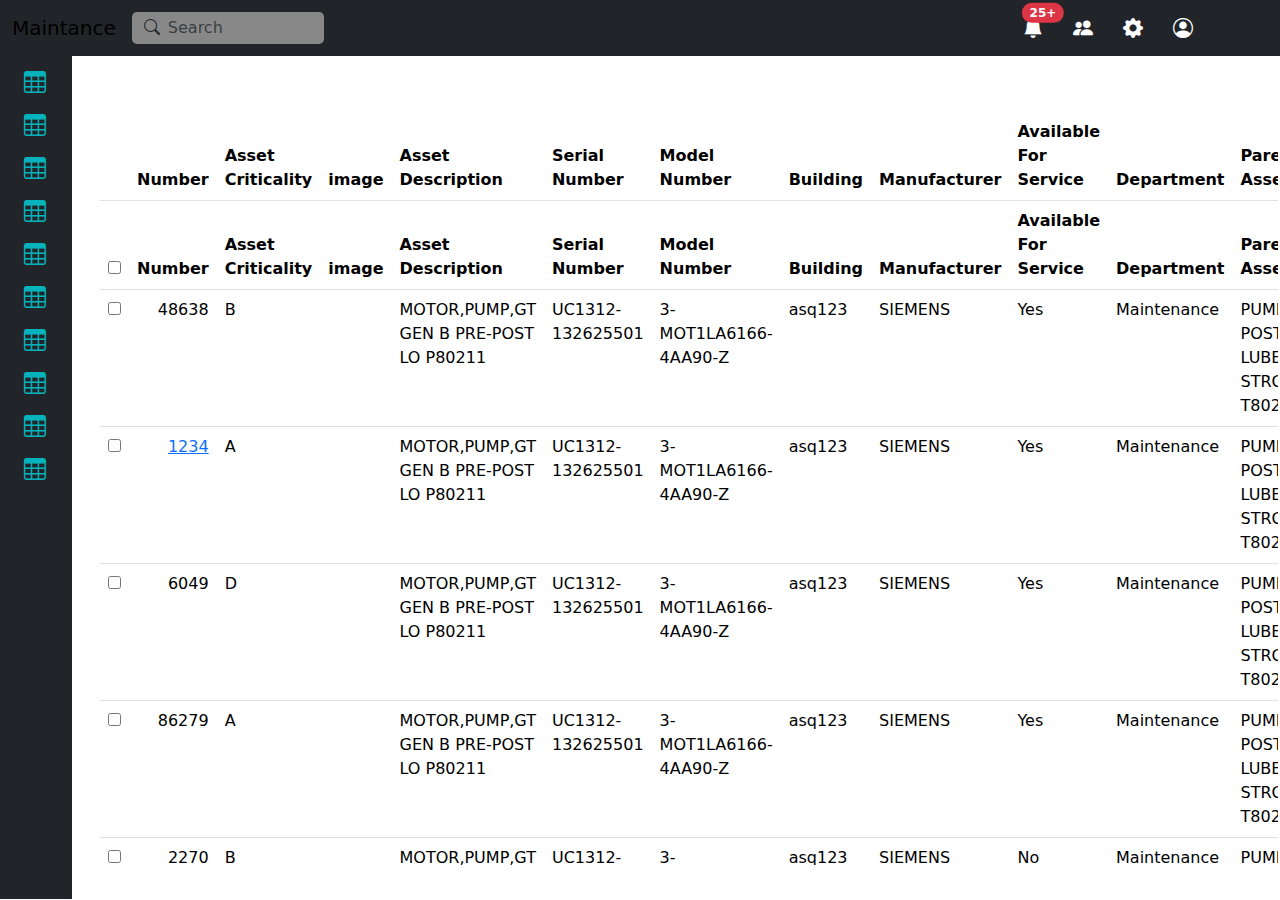
==== assets.html @ 3fa6dbc5 "upload" ====
<!DOCTYPE html>
<html lang="en">

<head>
    <meta charset="UTF-8">
    <meta name="viewport" content="width=device-width, initial-scale=1.0">
    <title>Document</title>
    <link href="https://cdn.jsdelivr.net/npm/bootstrap@5.3.1/dist/css/bootstrap.min.css" rel="stylesheet"
        integrity="sha384-4bw+/aepP/YC94hEpVNVgiZdgIC5+VKNBQNGCHeKRQN+PtmoHDEXuppvnDJzQIu9" crossorigin="anonymous">
    <link rel="stylesheet" href="https://cdnjs.cloudflare.com/ajax/libs/twitter-bootstrap/5.3.0/css/bootstrap.min.css">
    <link rel="stylesheet" href="https://cdn.datatables.net/1.13.6/css/dataTables.bootstrap5.min.css">
    <link rel="stylesheet" href="https://cdn.jsdelivr.net/npm/bootstrap-icons@1.11.0/font/bootstrap-icons.css">
    <link rel="stylesheet" href="./css/style.css">
</head>

<body>
    <section id="topBar" class="topBar">
        <nav class="navbar navbar-expand-lg" style="background-color: #212529;">
            <div class="container-fluid">
                <a class="navbar-brand" href="/dashboard.html">Maintance</a>
                <button class="navbar-toggler" type="button" data-bs-toggle="collapse"
                    data-bs-target="#navbarSupportedContent" aria-controls="navbarSupportedContent"
                    aria-expanded="false" aria-label="Toggle navigation">
                    <span class="navbar-toggler-icon"></span>
                </button>
                <div class="collapse navbar-collapse" id="navbarSupportedContent">
                    <ul class="navbar-nav me-auto mb-2 mb-lg-0">
                        
                        <form class="searchForm" role="search">
                            <i class="bi bi-search"></i>
                            <input class="form-control me-2" type="search" placeholder="Search" aria-label="Search">
                        </form>
                    </ul>

                    <div class="d-flex user__menu">
                        <li class="nav-item dropdown">
                            <a class="nav-link dropdown" href="#" role="button" data-bs-toggle="dropdown"
                                aria-expanded="false">
                                <i class="bi bi-bell-fill"></i><span
                                    class="position-absolute top-0 start-100 translate-middle badge rounded-pill bg-danger">
                                    25+
                                    <span class="visually-hidden">unread messages</span>
                                </span>
                            </a>
                            <ul class="dropdown-menu">
                                <li><a class="dropdown-item" href="#">Action</a></li>
                                <li><a class="dropdown-item" href="#">action</a></li>
                                <li>
                                    <hr class="dropdown-divider">
                                </li>
                                <li><a class="dropdown-item" href="#">else here</a></li>
                            </ul>
                        </li>
                        <li class="nav-item dropdown">
                            <a class="nav-link dropdown" href="#" role="button" data-bs-toggle="dropdown"
                                aria-expanded="false">
                                <i class="bi bi-people-fill"></i>
                            </a>
                            <ul class="dropdown-menu">
                                <li><a class="dropdown-item" href="#">Action</a></li>
                                <li><a class="dropdown-item" href="#">action</a></li>
                                <li>
                                    <hr class="dropdown-divider">
                                </li>
                                <li><a class="dropdown-item" href="#">else here</a></li>
                            </ul>
                        </li>
                        <li class="nav-item dropdown">
                            <a class="nav-link dropdown" href="#" role="button" data-bs-toggle="dropdown"
                                aria-expanded="false">
                                <i class="bi bi-gear-fill"></i>
                            </a>
                            <ul class="dropdown-menu">
                                <li><a class="dropdown-item" href="#">Action</a></li>
                                <li><a class="dropdown-item" href="#">action</a></li>
                                <li>
                                    <hr class="dropdown-divider">
                                </li>
                                <li><a class="dropdown-item" href="#">else here</a></li>
                            </ul>
                        </li>
                        <li class="nav-item dropdown">
                            <a class="nav-link dropdown" href="#" role="button" data-bs-toggle="dropdown"
                                aria-expanded="false">
                                <i class="bi bi-person-circle"></i>
                            </a>
                            <ul class="dropdown-menu">
                                <li><a class="dropdown-item" href="#">Edit Profile</a></li>
                                <li><a class="dropdown-item" href="#">View Profile</a></li>
                                <li>
                                    <hr class="dropdown-divider">
                                </li>
                                <li><a class="dropdown-item" href="/index.html">LogOut</a></li>
                            </ul>
                        </li>
                    </div>
                </div>
            </div>
        </nav>
    </section>

    <section id="sideBar" class="sideBar" onmouseenter="expandSidebar()" onmouseleave="collapseSidebar()">
        <ul class="nav flex-column">
            <li class="nav-item">
                <i class="bi bi-table"></i>
                <a class="nav-link active" aria-current="page" href="/dashboard.html">Dashboard</a>
            </li>
            <li class="nav-item">
                <i class="bi bi-table"></i>
                <a class="nav-link" href="/assets.html">Assets</a>
            </li>
            <li class="nav-item">
                <i class="bi bi-table"></i>
                <a class="nav-link" href="#">Link</a>
            </li>
            <li class="nav-item">
                <i class="bi bi-table"></i>
                <a class="nav-link" href="#">Link</a>
            </li>
            <li class="nav-item">
                <i class="bi bi-table"></i>
                <a class="nav-link" href="#">Link</a>
            </li>
            <li class="nav-item">
                <i class="bi bi-table"></i>
                <a class="nav-link" href="#">Link</a>
            </li>
            <li class="nav-item">
                <i class="bi bi-table"></i>
                <a class="nav-link" href="#">Link</a>
            </li>
            <li class="nav-item">
                <i class="bi bi-table"></i>
                <a class="nav-link" href="#">Link</a>
            </li>
            <li class="nav-item">
                <i class="bi bi-table"></i>
                <a class="nav-link" href="#">Link</a>
            </li>
            <li class="nav-item">
                <i class="bi bi-table"></i>
                <a class="nav-link disabled" aria-disabled="true">Disabled</a>
            </li>
        </ul>
    </section>

    <section id="content" class="content__body">
        <div class="breadcrumb__container">
            <nav aria-label="breadcrumb">
                <ol class="breadcrumb" id="breadcrumbs"></ol>

            </nav>
        </div>
        
        <div class="table__container">
            <table id="assets" class="table">
                <thead class="header__title">
                    <tr>
                        <th></th>
                        <th>Number</th>
                        <th>Asset Criticality</th>
                        <th>image</th>
                        <th>Asset Description</th>
                        <th>Serial Number</th>
                        <th>Model Number</th>
                        <th>Building</th>
                        <th>Manufacturer</th>
                        <th>Available For Service</th>
                        <th>Department</th>
                        <th>Parent Asset</th>
                        <th>Available status</th>
                        <th>Asset ID</th>
                        <th>Location Category</th>
                        <th>Failure Class</th>
                        <th>ABC Indicator</th>
                        <th>Safety Critical Equipment</th>
                        <th>EX/ATEX</th>
                        <th>Business Criticality</th>
                        <th>Enviromental Criticality</th>
                        <th>Safety Criticality</th>
                        <th>Production Criticality</th>
                        <th>Planer Group</th>
                        <th>Cost Center</th>
                        <th>SRD flag</th>
                    </tr>
                </thead>
                <thead class="header__filter">
                    <tr>
                        <th>
                            <input type="checkbox">
                        </th>
                        <th>Number</th>
                        <th>Asset Criticality</th>
                        <th>image</th>
                        <th>Asset Description</th>
                        <th>Serial Number</th>
                        <th>Model Number</th>
                        <th>Building</th>
                        <th>Manufacturer</th>
                        <th>Available For Service</th>
                        <th>Department</th>
                        <th>Parent Asset</th>
                        <th>Available status</th>
                        <th>Asset ID</th>
                        <th>Location Category</th>
                        <th>Failure Class</th>
                        <th>ABC Indicator</th>
                        <th>Safety Critical Equipment</th>
                        <th>EX/ATEX</th>
                        <th>Business Criticality</th>
                        <th>Enviromental Criticality</th>
                        <th>Safety Criticality</th>
                        <th>Production Criticality</th>
                        <th>Planer Group</th>
                        <th>Cost Center</th>
                        <th>SRD flag</th>
                    </tr>
                </thead>
                <tbody>
                    <tr>
                        <td>
                            <input type="checkbox">
                        </td>
                        <td align="right">48638</td>
                        <td>B</td>
                        <td></td>
                        <td>MOTOR,PUMP,GT GEN B PRE-POST LO P80211</td>
                        <td>UC1312-132625501</td>
                        <td>3-MOT1LA6166-4AA90-Z</td>
                        <td>asq123</td>
                        <td>SIEMENS</td>
                        <td>Yes</td>
                        <td>Maintenance</td>
                        <td>PUMP,PRE-POST LUBE OIL STRG TNK T80210</td>
                        <td>true</td>
                        <td>MX71-PM80211</td>
                        <td>Plagiári</td>
                        <td> </td>
                        <td> </td>
                        <td>Yes</td>
                        <td>Yes</td>
                        <td>B</td>
                        <td>B</td>
                        <td>Yes</td>
                        <td>C</td>
                        <td>D</td>
                        <td>10SCPOG071</td>
                        <td>No</td>
                    </tr>
                    <tr>
                        <td>
                            <input type="checkbox">
                        </td>
                        <td align="right"><a href="/asset-detail.html">1234</a></td>
                        <td>A</td>
                        <td></td>
                        <td>MOTOR,PUMP,GT GEN B PRE-POST LO P80211</td>
                        <td>UC1312-132625501</td>
                        <td>3-MOT1LA6166-4AA90-Z</td>
                        <td>asq123</td>
                        <td>SIEMENS</td>
                        <td>Yes</td>
                        <td>Maintenance</td>
                        <td>PUMP,PRE-POST LUBE OIL STRG TNK T80210</td>
                        <td>false</td>
                        <td>MX71-PM80211</td>
                        <td>Yanjiatai</td>
                        <td> </td>
                        <td> </td>
                        <td>No</td>
                        <td>No</td>
                        <td>D</td>
                        <td>C</td>
                        <td>No</td>
                        <td>C</td>
                        <td>C</td>
                        <td>10SCPOG071</td>
                        <td>Yes</td>
                    </tr>
                    <tr>
                        <td>
                            <input type="checkbox">
                        </td>
                        <td align="right">6049</td>
                        <td>D</td>
                        <td></td>
                        <td>MOTOR,PUMP,GT GEN B PRE-POST LO P80211</td>
                        <td>UC1312-132625501</td>
                        <td>3-MOT1LA6166-4AA90-Z</td>
                        <td>asq123</td>
                        <td>SIEMENS</td>
                        <td>Yes</td>
                        <td>Maintenance</td>
                        <td>PUMP,PRE-POST LUBE OIL STRG TNK T80210</td>
                        <td>false</td>
                        <td>MX71-PM80211</td>
                        <td>Łaszczów</td>
                        <td> </td>
                        <td> </td>
                        <td>No</td>
                        <td>No</td>
                        <td>C</td>
                        <td>D</td>
                        <td>No</td>
                        <td>D</td>
                        <td>B</td>
                        <td>10SCPOG071</td>
                        <td>Yes</td>
                    </tr>
                    <tr>
                        <td>
                            <input type="checkbox">
                        </td>
                        <td align="right">86279</td>
                        <td>A</td>
                        <td></td>
                        <td>MOTOR,PUMP,GT GEN B PRE-POST LO P80211</td>
                        <td>UC1312-132625501</td>
                        <td>3-MOT1LA6166-4AA90-Z</td>
                        <td>asq123</td>
                        <td>SIEMENS</td>
                        <td>Yes</td>
                        <td>Maintenance</td>
                        <td>PUMP,PRE-POST LUBE OIL STRG TNK T80210</td>
                        <td>false</td>
                        <td>MX71-PM80211</td>
                        <td>Sidaohezi</td>
                        <td> </td>
                        <td> </td>
                        <td>No</td>
                        <td>No</td>
                        <td>B</td>
                        <td>A</td>
                        <td>Yes</td>
                        <td>A</td>
                        <td>C</td>
                        <td>10SCPOG071</td>
                        <td>Yes</td>
                    </tr>
                    <tr>
                        <td>
                            <input type="checkbox">
                        </td>                        <td align="right">2270</td>
                        <td>B</td>
                        <td></td>
                        <td>MOTOR,PUMP,GT GEN B PRE-POST LO P80211</td>
                        <td>UC1312-132625501</td>
                        <td>3-MOT1LA6166-4AA90-Z</td>
                        <td>asq123</td>
                        <td>SIEMENS</td>
                        <td>No</td>
                        <td>Maintenance</td>
                        <td>PUMP,PRE-POST LUBE OIL STRG TNK T80210</td>
                        <td>false</td>
                        <td>MX71-PM80211</td>
                        <td>Guarabira</td>
                        <td> </td>
                        <td> </td>
                        <td>Yes</td>
                        <td>No</td>
                        <td>A</td>
                        <td>A</td>
                        <td>No</td>
                        <td>D</td>
                        <td>C</td>
                        <td>10SCPOG071</td>
                        <td>Yes</td>
                    </tr>
                    <tr>
                        <td>
                            <input type="checkbox">
                        </td>                        <td align="right">57295</td>
                        <td>B</td>
                        <td></td>
                        <td>MOTOR,PUMP,GT GEN B PRE-POST LO P80211</td>
                        <td>UC1312-132625501</td>
                        <td>3-MOT1LA6166-4AA90-Z</td>
                        <td>asq123</td>
                        <td>SIEMENS</td>
                        <td>Yes</td>
                        <td>Maintenance</td>
                        <td>PUMP,PRE-POST LUBE OIL STRG TNK T80210</td>
                        <td>true</td>
                        <td>MX71-PM80211</td>
                        <td>Wuqiao</td>
                        <td> </td>
                        <td> </td>
                        <td>Yes</td>
                        <td>Yes</td>
                        <td>A</td>
                        <td>C</td>
                        <td>No</td>
                        <td>D</td>
                        <td>C</td>
                        <td>10SCPOG071</td>
                        <td>No</td>
                    </tr>
                    <tr>
                        <td>
                            <input type="checkbox">
                        </td>                        <td align="right">75554</td>
                        <td>A</td>
                        <td></td>
                        <td>MOTOR,PUMP,GT GEN B PRE-POST LO P80211</td>
                        <td>UC1312-132625501</td>
                        <td>3-MOT1LA6166-4AA90-Z</td>
                        <td>asq123</td>
                        <td>SIEMENS</td>
                        <td>No</td>
                        <td>Maintenance</td>
                        <td>PUMP,PRE-POST LUBE OIL STRG TNK T80210</td>
                        <td>true</td>
                        <td>MX71-PM80211</td>
                        <td>Volodymyrets’</td>
                        <td> </td>
                        <td> </td>
                        <td>Yes</td>
                        <td>Yes</td>
                        <td>B</td>
                        <td>B</td>
                        <td>Yes</td>
                        <td>A</td>
                        <td>D</td>
                        <td>10SCPOG071</td>
                        <td>Yes</td>
                    </tr>
                    <tr>
                        <td>
                            <input type="checkbox">
                        </td>                        <td align="right">40095</td>
                        <td>D</td>
                        <td></td>
                        <td>MOTOR,PUMP,GT GEN B PRE-POST LO P80211</td>
                        <td>UC1312-132625501</td>
                        <td>3-MOT1LA6166-4AA90-Z</td>
                        <td>asq123</td>
                        <td>SIEMENS</td>
                        <td>Yes</td>
                        <td>Maintenance</td>
                        <td>PUMP,PRE-POST LUBE OIL STRG TNK T80210</td>
                        <td>true</td>
                        <td>MX71-PM80211</td>
                        <td>Cibuah</td>
                        <td> </td>
                        <td> </td>
                        <td>Yes</td>
                        <td>No</td>
                        <td>B</td>
                        <td>B</td>
                        <td>Yes</td>
                        <td>A</td>
                        <td>C</td>
                        <td>10SCPOG071</td>
                        <td>Yes</td>
                    </tr>
                    <tr>
                        <td>
                            <input type="checkbox">
                        </td>                        <td align="right">55489</td>
                        <td>C</td>
                        <td></td>
                        <td>MOTOR,PUMP,GT GEN B PRE-POST LO P80211</td>
                        <td>UC1312-132625501</td>
                        <td>3-MOT1LA6166-4AA90-Z</td>
                        <td>asq123</td>
                        <td>SIEMENS</td>
                        <td>Yes</td>
                        <td>Maintenance</td>
                        <td>PUMP,PRE-POST LUBE OIL STRG TNK T80210</td>
                        <td>true</td>
                        <td>MX71-PM80211</td>
                        <td>Kraskino</td>
                        <td> </td>
                        <td> </td>
                        <td>No</td>
                        <td>No</td>
                        <td>A</td>
                        <td>A</td>
                        <td>Yes</td>
                        <td>C</td>
                        <td>C</td>
                        <td>10SCPOG071</td>
                        <td>Yes</td>
                    </tr>
                    <tr>
                        <td>
                            <input type="checkbox">
                        </td>                        <td align="right">38890</td>
                        <td>A</td>
                        <td></td>
                        <td>MOTOR,PUMP,GT GEN B PRE-POST LO P80211</td>
                        <td>UC1312-132625501</td>
                        <td>3-MOT1LA6166-4AA90-Z</td>
                        <td>asq123</td>
                        <td>SIEMENS</td>
                        <td>Yes</td>
                        <td>Maintenance</td>
                        <td>PUMP,PRE-POST LUBE OIL STRG TNK T80210</td>
                        <td>true</td>
                        <td>MX71-PM80211</td>
                        <td>Sal’sk</td>
                        <td> </td>
                        <td> </td>
                        <td>No</td>
                        <td>Yes</td>
                        <td>D</td>
                        <td>B</td>
                        <td>Yes</td>
                        <td>A</td>
                        <td>B</td>
                        <td>10SCPOG071</td>
                        <td>No</td>
                    </tr>
                    <tr>
                        <td>
                            <input type="checkbox">
                        </td>                        <td align="right">16255</td>
                        <td>C</td>
                        <td></td>
                        <td>MOTOR,PUMP,GT GEN B PRE-POST LO P80211</td>
                        <td>UC1312-132625501</td>
                        <td>3-MOT1LA6166-4AA90-Z</td>
                        <td>asq123</td>
                        <td>SIEMENS</td>
                        <td>No</td>
                        <td>Maintenance</td>
                        <td>PUMP,PRE-POST LUBE OIL STRG TNK T80210</td>
                        <td>true</td>
                        <td>MX71-PM80211</td>
                        <td>Turirejo</td>
                        <td> </td>
                        <td> </td>
                        <td>Yes</td>
                        <td>No</td>
                        <td>B</td>
                        <td>B</td>
                        <td>No</td>
                        <td>A</td>
                        <td>A</td>
                        <td>10SCPOG071</td>
                        <td>Yes</td>
                    </tr>
                    <tr>
                        <td>
                            <input type="checkbox">
                        </td>                        <td align="right">75634</td>
                        <td>D</td>
                        <td></td>
                        <td>MOTOR,PUMP,GT GEN B PRE-POST LO P80211</td>
                        <td>UC1312-132625501</td>
                        <td>3-MOT1LA6166-4AA90-Z</td>
                        <td>asq123</td>
                        <td>SIEMENS</td>
                        <td>Yes</td>
                        <td>Maintenance</td>
                        <td>PUMP,PRE-POST LUBE OIL STRG TNK T80210</td>
                        <td>true</td>
                        <td>MX71-PM80211</td>
                        <td>Žďár nad Sázavou Druhy</td>
                        <td> </td>
                        <td> </td>
                        <td>Yes</td>
                        <td>No</td>
                        <td>B</td>
                        <td>C</td>
                        <td>Yes</td>
                        <td>C</td>
                        <td>B</td>
                        <td>10SCPOG071</td>
                        <td>Yes</td>
                    </tr>
                    <tr>
                        <td>
                            <input type="checkbox">
                        </td>                        <td align="right">55292</td>
                        <td>D</td>
                        <td></td>
                        <td>MOTOR,PUMP,GT GEN B PRE-POST LO P80211</td>
                        <td>UC1312-132625501</td>
                        <td>3-MOT1LA6166-4AA90-Z</td>
                        <td>asq123</td>
                        <td>SIEMENS</td>
                        <td>Yes</td>
                        <td>Maintenance</td>
                        <td>PUMP,PRE-POST LUBE OIL STRG TNK T80210</td>
                        <td>false</td>
                        <td>MX71-PM80211</td>
                        <td>Parung</td>
                        <td> </td>
                        <td> </td>
                        <td>No</td>
                        <td>Yes</td>
                        <td>C</td>
                        <td>A</td>
                        <td>No</td>
                        <td>C</td>
                        <td>C</td>
                        <td>10SCPOG071</td>
                        <td>No</td>
                    </tr>
                    <tr>
                        <td>
                            <input type="checkbox">
                        </td>                        <td align="right">87863</td>
                        <td>B</td>
                        <td></td>
                        <td>MOTOR,PUMP,GT GEN B PRE-POST LO P80211</td>
                        <td>UC1312-132625501</td>
                        <td>3-MOT1LA6166-4AA90-Z</td>
                        <td>asq123</td>
                        <td>SIEMENS</td>
                        <td>Yes</td>
                        <td>Maintenance</td>
                        <td>PUMP,PRE-POST LUBE OIL STRG TNK T80210</td>
                        <td>false</td>
                        <td>MX71-PM80211</td>
                        <td>Rawa</td>
                        <td> </td>
                        <td> </td>
                        <td>No</td>
                        <td>Yes</td>
                        <td>B</td>
                        <td>A</td>
                        <td>No</td>
                        <td>B</td>
                        <td>D</td>
                        <td>10SCPOG071</td>
                        <td>No</td>
                    </tr>
                    <tr>
                        <td>
                            <input type="checkbox">
                        </td>                        <td align="right">19703</td>
                        <td>C</td>
                        <td></td>
                        <td>MOTOR,PUMP,GT GEN B PRE-POST LO P80211</td>
                        <td>UC1312-132625501</td>
                        <td>3-MOT1LA6166-4AA90-Z</td>
                        <td>asq123</td>
                        <td>SIEMENS</td>
                        <td>Yes</td>
                        <td>Maintenance</td>
                        <td>PUMP,PRE-POST LUBE OIL STRG TNK T80210</td>
                        <td>false</td>
                        <td>MX71-PM80211</td>
                        <td>Castle Bruce</td>
                        <td> </td>
                        <td> </td>
                        <td>Yes</td>
                        <td>Yes</td>
                        <td>C</td>
                        <td>C</td>
                        <td>No</td>
                        <td>D</td>
                        <td>A</td>
                        <td>10SCPOG071</td>
                        <td>Yes</td>
                    </tr>
                    <tr>
                        <td>
                            <input type="checkbox">
                        </td>                        <td align="right">62896</td>
                        <td>A</td>
                        <td></td>
                        <td>MOTOR,PUMP,GT GEN B PRE-POST LO P80211</td>
                        <td>UC1312-132625501</td>
                        <td>3-MOT1LA6166-4AA90-Z</td>
                        <td>asq123</td>
                        <td>SIEMENS</td>
                        <td>Yes</td>
                        <td>Maintenance</td>
                        <td>PUMP,PRE-POST LUBE OIL STRG TNK T80210</td>
                        <td>false</td>
                        <td>MX71-PM80211</td>
                        <td>Old Harbour Bay</td>
                        <td> </td>
                        <td> </td>
                        <td>No</td>
                        <td>No</td>
                        <td>A</td>
                        <td>C</td>
                        <td>Yes</td>
                        <td>D</td>
                        <td>A</td>
                        <td>10SCPOG071</td>
                        <td>Yes</td>
                    </tr>
                    <tr>
                        <td>
                            <input type="checkbox">
                        </td>                        <td align="right">39108</td>
                        <td>C</td>
                        <td></td>
                        <td>MOTOR,PUMP,GT GEN B PRE-POST LO P80211</td>
                        <td>UC1312-132625501</td>
                        <td>3-MOT1LA6166-4AA90-Z</td>
                        <td>asq123</td>
                        <td>SIEMENS</td>
                        <td>No</td>
                        <td>Maintenance</td>
                        <td>PUMP,PRE-POST LUBE OIL STRG TNK T80210</td>
                        <td>false</td>
                        <td>MX71-PM80211</td>
                        <td>Psary</td>
                        <td> </td>
                        <td> </td>
                        <td>Yes</td>
                        <td>No</td>
                        <td>D</td>
                        <td>C</td>
                        <td>No</td>
                        <td>A</td>
                        <td>B</td>
                        <td>10SCPOG071</td>
                        <td>No</td>
                    </tr>
                    <tr>
                        <td>
                            <input type="checkbox">
                        </td>                        <td align="right">28730</td>
                        <td>C</td>
                        <td></td>
                        <td>MOTOR,PUMP,GT GEN B PRE-POST LO P80211</td>
                        <td>UC1312-132625501</td>
                        <td>3-MOT1LA6166-4AA90-Z</td>
                        <td>asq123</td>
                        <td>SIEMENS</td>
                        <td>Yes</td>
                        <td>Maintenance</td>
                        <td>PUMP,PRE-POST LUBE OIL STRG TNK T80210</td>
                        <td>false</td>
                        <td>MX71-PM80211</td>
                        <td>Kamifukuoka</td>
                        <td> </td>
                        <td> </td>
                        <td>No</td>
                        <td>Yes</td>
                        <td>A</td>
                        <td>A</td>
                        <td>No</td>
                        <td>C</td>
                        <td>A</td>
                        <td>10SCPOG071</td>
                        <td>Yes</td>
                    </tr>
                    <tr>
                        <td>
                            <input type="checkbox">
                        </td>                        <td align="right">1478</td>
                        <td>A</td>
                        <td></td>
                        <td>MOTOR,PUMP,GT GEN B PRE-POST LO P80211</td>
                        <td>UC1312-132625501</td>
                        <td>3-MOT1LA6166-4AA90-Z</td>
                        <td>asq123</td>
                        <td>SIEMENS</td>
                        <td>Yes</td>
                        <td>Maintenance</td>
                        <td>PUMP,PRE-POST LUBE OIL STRG TNK T80210</td>
                        <td>false</td>
                        <td>MX71-PM80211</td>
                        <td>Changpo</td>
                        <td> </td>
                        <td> </td>
                        <td>No</td>
                        <td>Yes</td>
                        <td>C</td>
                        <td>D</td>
                        <td>No</td>
                        <td>D</td>
                        <td>B</td>
                        <td>10SCPOG071</td>
                        <td>No</td>
                    </tr>
                    <tr>
                        <td>
                            <input type="checkbox">
                        </td>                        <td align="right">22790</td>
                        <td>A</td>
                        <td></td>
                        <td>MOTOR,PUMP,GT GEN B PRE-POST LO P80211</td>
                        <td>UC1312-132625501</td>
                        <td>3-MOT1LA6166-4AA90-Z</td>
                        <td>asq123</td>
                        <td>SIEMENS</td>
                        <td>No</td>
                        <td>Maintenance</td>
                        <td>PUMP,PRE-POST LUBE OIL STRG TNK T80210</td>
                        <td>false</td>
                        <td>MX71-PM80211</td>
                        <td>Laranjeiras do Sul</td>
                        <td> </td>
                        <td> </td>
                        <td>No</td>
                        <td>No</td>
                        <td>A</td>
                        <td>B</td>
                        <td>Yes</td>
                        <td>B</td>
                        <td>D</td>
                        <td>10SCPOG071</td>
                        <td>No</td>
                    </tr>
                    <tr>
                        <td>
                            <input type="checkbox">
                        </td>                        <td align="right">35558</td>
                        <td>B</td>
                        <td></td>
                        <td>MOTOR,PUMP,GT GEN B PRE-POST LO P80211</td>
                        <td>UC1312-132625501</td>
                        <td>3-MOT1LA6166-4AA90-Z</td>
                        <td>asq123</td>
                        <td>SIEMENS</td>
                        <td>No</td>
                        <td>Maintenance</td>
                        <td>PUMP,PRE-POST LUBE OIL STRG TNK T80210</td>
                        <td>false</td>
                        <td>MX71-PM80211</td>
                        <td>Tuchkovo</td>
                        <td> </td>
                        <td> </td>
                        <td>No</td>
                        <td>No</td>
                        <td>D</td>
                        <td>D</td>
                        <td>Yes</td>
                        <td>B</td>
                        <td>B</td>
                        <td>10SCPOG071</td>
                        <td>No</td>
                    </tr>
                    <tr>
                        <td>
                            <input type="checkbox">
                        </td>                        <td align="right">80227</td>
                        <td>A</td>
                        <td></td>
                        <td>MOTOR,PUMP,GT GEN B PRE-POST LO P80211</td>
                        <td>UC1312-132625501</td>
                        <td>3-MOT1LA6166-4AA90-Z</td>
                        <td>asq123</td>
                        <td>SIEMENS</td>
                        <td>Yes</td>
                        <td>Maintenance</td>
                        <td>PUMP,PRE-POST LUBE OIL STRG TNK T80210</td>
                        <td>true</td>
                        <td>MX71-PM80211</td>
                        <td>Obudu</td>
                        <td> </td>
                        <td> </td>
                        <td>No</td>
                        <td>No</td>
                        <td>D</td>
                        <td>C</td>
                        <td>No</td>
                        <td>D</td>
                        <td>B</td>
                        <td>10SCPOG071</td>
                        <td>Yes</td>
                    </tr>
                    <tr>
                        <td>
                            <input type="checkbox">
                        </td>                        <td align="right">58223</td>
                        <td>C</td>
                        <td></td>
                        <td>MOTOR,PUMP,GT GEN B PRE-POST LO P80211</td>
                        <td>UC1312-132625501</td>
                        <td>3-MOT1LA6166-4AA90-Z</td>
                        <td>asq123</td>
                        <td>SIEMENS</td>
                        <td>No</td>
                        <td>Maintenance</td>
                        <td>PUMP,PRE-POST LUBE OIL STRG TNK T80210</td>
                        <td>false</td>
                        <td>MX71-PM80211</td>
                        <td>Kryvichy</td>
                        <td> </td>
                        <td> </td>
                        <td>Yes</td>
                        <td>Yes</td>
                        <td>D</td>
                        <td>B</td>
                        <td>Yes</td>
                        <td>D</td>
                        <td>B</td>
                        <td>10SCPOG071</td>
                        <td>Yes</td>
                    </tr>
                    <tr>
                        <td>
                            <input type="checkbox">
                        </td>                        <td align="right">68176</td>
                        <td>B</td>
                        <td></td>
                        <td>MOTOR,PUMP,GT GEN B PRE-POST LO P80211</td>
                        <td>UC1312-132625501</td>
                        <td>3-MOT1LA6166-4AA90-Z</td>
                        <td>asq123</td>
                        <td>SIEMENS</td>
                        <td>No</td>
                        <td>Maintenance</td>
                        <td>PUMP,PRE-POST LUBE OIL STRG TNK T80210</td>
                        <td>true</td>
                        <td>MX71-PM80211</td>
                        <td>Cijangkar</td>
                        <td> </td>
                        <td> </td>
                        <td>No</td>
                        <td>Yes</td>
                        <td>D</td>
                        <td>C</td>
                        <td>No</td>
                        <td>B</td>
                        <td>C</td>
                        <td>10SCPOG071</td>
                        <td>Yes</td>
                    </tr>
                    <tr>
                        <td>
                            <input type="checkbox">
                        </td>                        <td align="right">85712</td>
                        <td>D</td>
                        <td></td>
                        <td>MOTOR,PUMP,GT GEN B PRE-POST LO P80211</td>
                        <td>UC1312-132625501</td>
                        <td>3-MOT1LA6166-4AA90-Z</td>
                        <td>asq123</td>
                        <td>SIEMENS</td>
                        <td>No</td>
                        <td>Maintenance</td>
                        <td>PUMP,PRE-POST LUBE OIL STRG TNK T80210</td>
                        <td>false</td>
                        <td>MX71-PM80211</td>
                        <td>El Hajeb</td>
                        <td> </td>
                        <td> </td>
                        <td>No</td>
                        <td>Yes</td>
                        <td>D</td>
                        <td>B</td>
                        <td>Yes</td>
                        <td>D</td>
                        <td>C</td>
                        <td>10SCPOG071</td>
                        <td>No</td>
                    </tr>
                    <tr>
                        <td>
                            <input type="checkbox">
                        </td>                        <td align="right">11375</td>
                        <td>D</td>
                        <td></td>
                        <td>MOTOR,PUMP,GT GEN B PRE-POST LO P80211</td>
                        <td>UC1312-132625501</td>
                        <td>3-MOT1LA6166-4AA90-Z</td>
                        <td>asq123</td>
                        <td>SIEMENS</td>
                        <td>No</td>
                        <td>Maintenance</td>
                        <td>PUMP,PRE-POST LUBE OIL STRG TNK T80210</td>
                        <td>true</td>
                        <td>MX71-PM80211</td>
                        <td>Shaft</td>
                        <td> </td>
                        <td> </td>
                        <td>Yes</td>
                        <td>No</td>
                        <td>A</td>
                        <td>B</td>
                        <td>No</td>
                        <td>C</td>
                        <td>C</td>
                        <td>10SCPOG071</td>
                        <td>Yes</td>
                    </tr>
                </tbody>
            </table>
        </div>
    </section>

    <script src="https://cdn.jsdelivr.net/npm/bootstrap@5.3.1/dist/js/bootstrap.bundle.min.js"
        integrity="sha384-HwwvtgBNo3bZJJLYd8oVXjrBZt8cqVSpeBNS5n7C8IVInixGAoxmnlMuBnhbgrkm"
        crossorigin="anonymous"></script>

    <script src="https://code.jquery.com/jquery-3.7.0.js"></script>
    <script src="https://cdn.datatables.net/1.13.6/js/jquery.dataTables.min.js"></script>
    <script src="https://cdn.datatables.net/1.13.6/js/dataTables.bootstrap5.min.js"></script>
    <script src="https://cdn.datatables.net/scroller/2.0.6/js/dataTables.scroller.min.js"></script>
    <!-- <script src="./js/dataFill.js"></script> -->
    <script src="./js/app.js"></script>
</body>

</html>
---- css/style.css ----
html,
body {
  padding: 0;
  margin: 0;
  height: 100vh;
  overflow-y: hidden; }

.breadcrumb__container {
  height: 36px;
  background: #fff;
  position: sticky;
  top: 0;
  z-index: 1; }

.breadcrumb-item.active {
  color: #06b2bb; }

.sideBar {
  width: 280px;
  height: calc(100vh - 57px);
  background-color: #212529;
  position: fixed;
  top: 56px;
  left: 0;
  bottom: 0;
  z-index: 99; }
  .sideBar:not(.show) {
    width: 4.5rem;
    overflow: hidden;
    transition: width 0.3s ease; }
    .sideBar:not(.show) .bi {
      margin-top: 10px; }
    .sideBar:not(.show) .nav-link {
      display: none; }
  .sideBar .nav .nav-item {
    display: flex;
    align-items: center; }
    .sideBar .nav .nav-item .bi {
      font-size: 22px;
      color: #06b2bb;
      margin-left: 1.5rem; }
    .sideBar .nav .nav-item .nav-link {
      color: #fff;
      font-size: 20px; }

.content__body {
  margin-left: 5rem;
  margin-top: 56px;
  padding: 20px 2px 20px 20px; }

.datails {
  max-height: calc(100vh - 57px - 20px);
  overflow-x: auto;
  overflow-y: auto; }

.table__container {
  max-width: calc(100vw - 5rem);
  max-height: calc(100vh - 57px - 90px);
  overflow-x: auto;
  overflow-y: auto; }
  .table__container .header__title,
  .table__container .header__filter {
    position: sticky;
    top: 0;
    z-index: 1; }

#assets tr {
  background: #fff; }
  #assets tr:hover {
    background: #888; }

#topBar {
  position: fixed;
  top: 0;
  left: 0;
  right: 0;
  z-index: 999; }

.item__detail__header {
  display: flex;
  margin: 30px 0;
  font-family: "Source Sans Pro", sans-serif; }
  .item__detail__header .item__Info {
    display: flex;
    align-items: center; }
    .item__detail__header .item__Info .item__img {
      width: 90px;
      height: 100px;
      background-color: #999; }
  .item__detail__header .item__description__info {
    margin-left: 20px; }
    .item__detail__header .item__description__info .assets__description {
      font-weight: 800; }
    .item__detail__header .item__description__info .assets__assettype {
      color: #5e5e5e; }
    .item__detail__header .item__description__info .assets__serialnumber {
      display: flex;
      color: #5e5e5e; }

.details__menu .nav-pills {
  border-bottom: 1px solid rgba(6, 178, 187, 0.2); }
.details__menu .nav-pills li + li {
  margin-left: 40px; }
.details__menu .nav-pills2 li + li {
  margin-left: 80px; }
.details__menu .nav-link {
  background: none;
  font-size: 18px;
  font-weight: 400;
  color: #333333;
  padding: 12px 0;
  margin-bottom: -2px;
  border-radius: 0;
  font-family: "Poppins", sans-serif; }
.details__menu .nav-link.active {
  color: #06b2bb;
  background: none;
  border-bottom: 3px solid #06b2bb; }
.details__menu .nav-pills2 {
  margin-left: 70px; }
  .details__menu .nav-pills2 .nav-link-sub {
    text-decoration: none;
    background: none;
    font-size: 16px;
    font-weight: 400;
    color: #5e5e5e;
    padding: 12px 0;
    border-radius: 0;
    font-family: "Poppins", sans-serif; }
    .details__menu .nav-pills2 .nav-link-sub .badge {
      margin-left: 5px;
      background-color: #06b2bb; }
.details__menu .generalInfo__container {
  outline: none !important; }
  .details__menu .generalInfo__container .item__title {
    background: #dffdff;
    padding: 12px 10px;
    font-size: 16px; }
  .details__menu .generalInfo__container .generalInfo__table {
    outline: none !important;
    margin-bottom: 30px; }
    .details__menu .generalInfo__container .generalInfo__table td {
      padding: 12px 10px;
      font-size: 14px; }
    .details__menu .generalInfo__container .generalInfo__table .only-label {
      width: 40%;
      color: #5e5e5e; }

.searchForm {
  display: flex;
  align-items: center;
  width: 200px; }
  .searchForm .bi {
    font-size: 16px;
    background: #888888;
    padding: 4px 0 4px 12px;
    font-weight: 400px;
    color: #212529;
    border-radius: 5px 0px 0px 5px;
    border: none; }
  .searchForm .form-control {
    padding: 4px 12px 4px 8px;
    background-clip: none;
    background: #888888;
    border-radius: 0 5px 5px 0;
    border: none;
    outline: none;
    box-shadow: none; }

.user__menu {
  list-style: none;
  text-decoration: none;
  margin-right: 75px;
  color: #fff; }
  .user__menu .bi {
    font-size: 20px;
    margin-left: 30px; }
  .user__menu::before {
    display: inline-block;
    font-family: bootstrap-icons !important;
    font-style: normal;
    font-weight: normal !important;
    font-variant: normal;
    text-transform: none;
    line-height: 1;
    vertical-align: -0.125em;
    -webkit-font-smoothing: antialiased;
    -moz-osx-font-smoothing: grayscale; }

/*# sourceMappingURL=style.css.map */
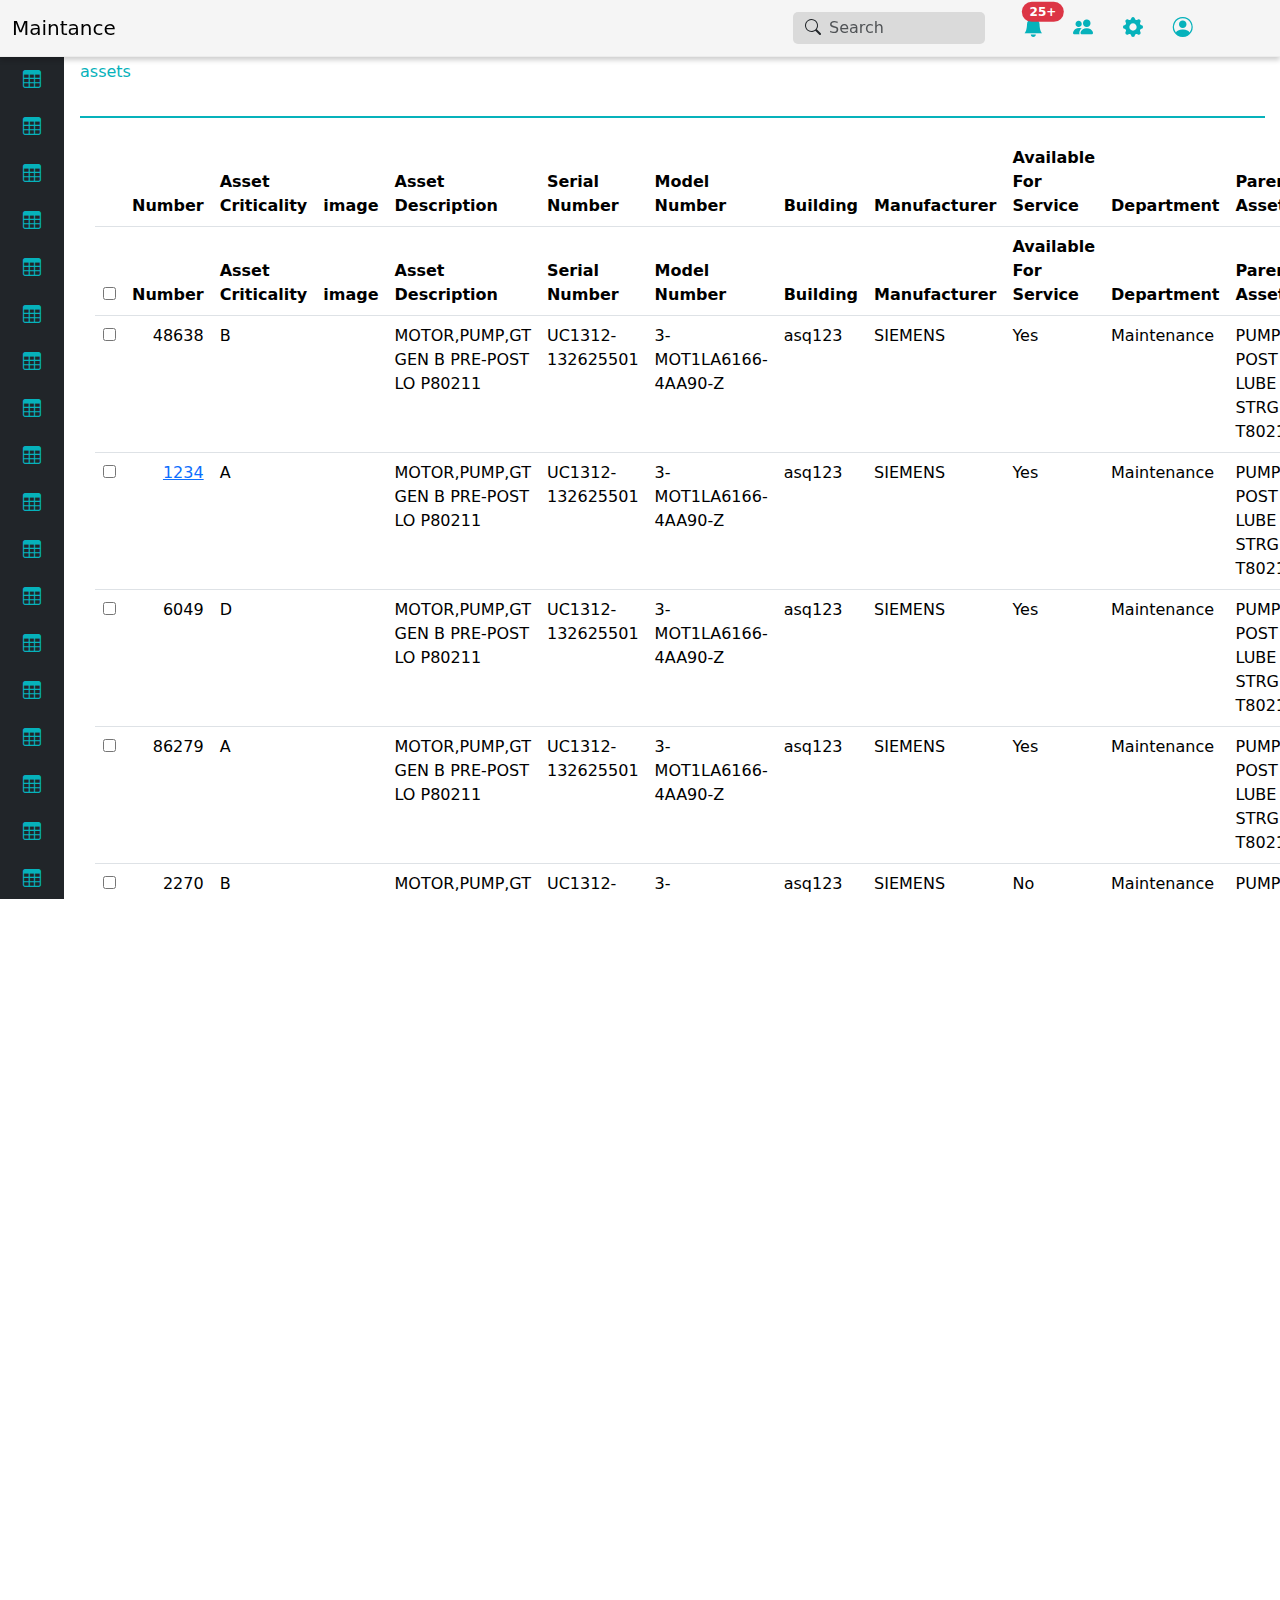
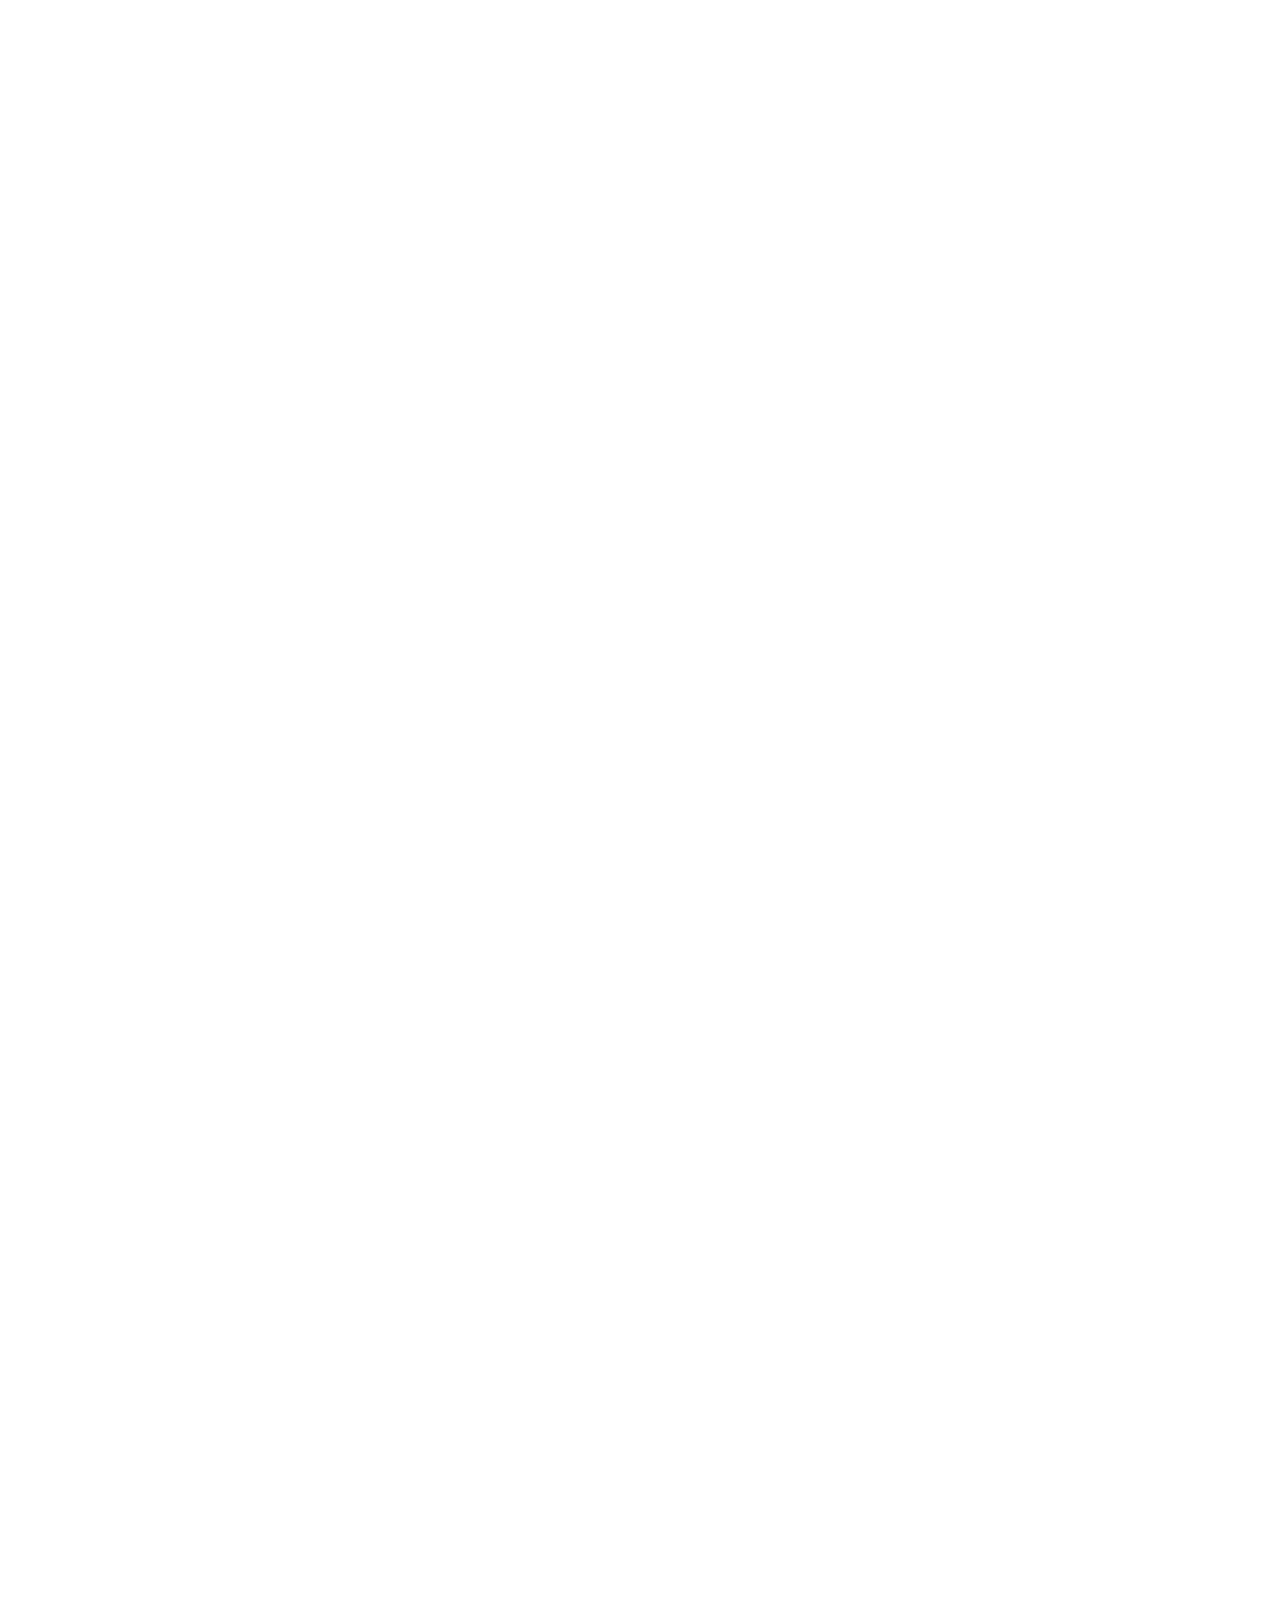
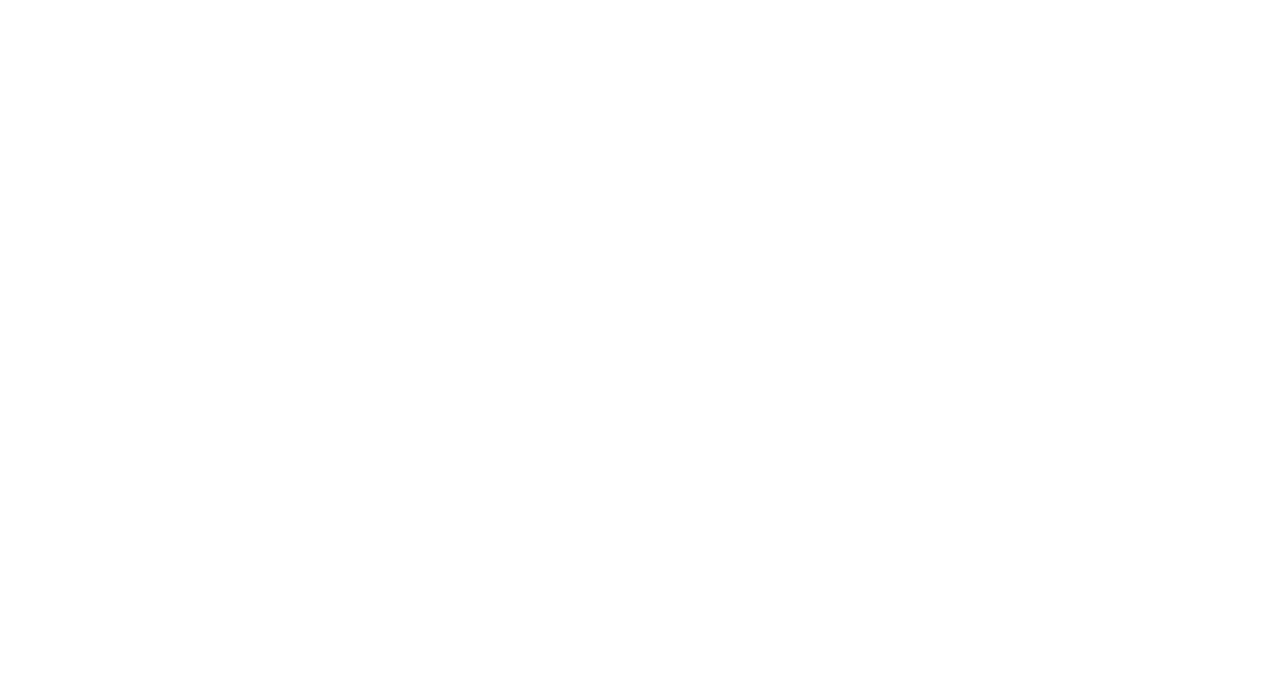
==== commit 514f9f8a: "update 01" ====
--- a/assets.html
+++ b/assets.html
@@ -9,13 +9,16 @@
         integrity="sha384-4bw+/aepP/YC94hEpVNVgiZdgIC5+VKNBQNGCHeKRQN+PtmoHDEXuppvnDJzQIu9" crossorigin="anonymous">
     <link rel="stylesheet" href="https://cdnjs.cloudflare.com/ajax/libs/twitter-bootstrap/5.3.0/css/bootstrap.min.css">
     <link rel="stylesheet" href="https://cdn.datatables.net/1.13.6/css/dataTables.bootstrap5.min.css">
+    <link
+        href="https://cdn.datatables.net/v/bs5/dt-1.13.6/af-2.6.0/b-2.4.2/fh-3.4.0/rg-1.4.0/rr-1.4.1/sc-2.2.0/sb-1.5.0/sp-2.2.0/sl-1.7.0/datatables.min.css"
+        rel="stylesheet">
     <link rel="stylesheet" href="https://cdn.jsdelivr.net/npm/bootstrap-icons@1.11.0/font/bootstrap-icons.css">
     <link rel="stylesheet" href="./css/style.css">
 </head>
 
 <body>
     <section id="topBar" class="topBar">
-        <nav class="navbar navbar-expand-lg" style="background-color: #212529;">
+        <nav class="navbar navbar-expand-lg" >
             <div class="container-fluid">
                 <a class="navbar-brand" href="/dashboard.html">Maintance</a>
                 <button class="navbar-toggler" type="button" data-bs-toggle="collapse"
@@ -26,13 +29,15 @@
                 <div class="collapse navbar-collapse" id="navbarSupportedContent">
                     <ul class="navbar-nav me-auto mb-2 mb-lg-0">
                         
-                        <form class="searchForm" role="search">
-                            <i class="bi bi-search"></i>
-                            <input class="form-control me-2" type="search" placeholder="Search" aria-label="Search">
-                        </form>
                     </ul>
 
                     <div class="d-flex user__menu">
+                        <li>
+                            <form class="searchForm" role="search">
+                                <i class="bi-search"></i>
+                                <input class="form-control me-2" type="search" placeholder="Search" aria-label="Search">
+                            </form>
+                        </li>
                         <li class="nav-item dropdown">
                             <a class="nav-link dropdown" href="#" role="button" data-bs-toggle="dropdown"
                                 aria-expanded="false">
@@ -107,39 +112,75 @@
             </li>
             <li class="nav-item">
                 <i class="bi bi-table"></i>
+                <a class="nav-link" href="#">Reports</a>
+            </li>
+            <li class="nav-item">
+                <i class="bi bi-table"></i>
+                <a class="nav-link" href="#">Sheduler</a>
+            </li>
+            <li class="nav-item">
+                <i class="bi bi-table"></i>
+                <a class="nav-link" href="#">Aproval Groups</a>
+            </li>
+            <li class="nav-item">
+                <i class="bi bi-table"></i>
                 <a class="nav-link" href="/assets.html">Assets</a>
             </li>
             <li class="nav-item">
                 <i class="bi bi-table"></i>
-                <a class="nav-link" href="#">Link</a>
-            </li>
-            <li class="nav-item">
-                <i class="bi bi-table"></i>
-                <a class="nav-link" href="#">Link</a>
-            </li>
-            <li class="nav-item">
-                <i class="bi bi-table"></i>
-                <a class="nav-link" href="#">Link</a>
-            </li>
-            <li class="nav-item">
-                <i class="bi bi-table"></i>
-                <a class="nav-link" href="#">Link</a>
-            </li>
-            <li class="nav-item">
-                <i class="bi bi-table"></i>
-                <a class="nav-link" href="#">Link</a>
-            </li>
-            <li class="nav-item">
-                <i class="bi bi-table"></i>
-                <a class="nav-link" href="#">Link</a>
-            </li>
-            <li class="nav-item">
-                <i class="bi bi-table"></i>
-                <a class="nav-link" href="#">Link</a>
-            </li>
-            <li class="nav-item">
-                <i class="bi bi-table"></i>
-                <a class="nav-link disabled" aria-disabled="true">Disabled</a>
+                <a class="nav-link" href="#">Assigments</a>
+            </li>
+            <li class="nav-item">
+                <i class="bi bi-table"></i>
+                <a class="nav-link" href="#">Contacts</a>
+            </li>
+            <li class="nav-item">
+                <i class="bi bi-table"></i>
+                <a class="nav-link" href="#">Interactive Plans</a>
+            </li>
+            <li class="nav-item">
+                <i class="bi bi-table"></i>
+                <a class="nav-link" href="#">PR Requisitions</a>
+            </li>
+            <li class="nav-item">
+                <i class="bi bi-table"></i>
+                <a class="nav-link" href="#">Parts</a>
+            </li>
+            <li class="nav-item">
+                <i class="bi bi-table"></i>
+                <a class="nav-link" href="/assets.html">Projects</a>
+            </li>
+            <li class="nav-item">
+                <i class="bi bi-table"></i>
+                <a class="nav-link" href="/assets.html">Po Purchase Orders</a>
+            </li>
+            <li class="nav-item">
+                <i class="bi bi-table"></i>
+                <a class="nav-link" href="/assets.html">Shipping Addresses</a>
+            </li>
+            <li class="nav-item">
+                <i class="bi bi-table"></i>
+                <a class="nav-link" href="/assets.html">PM Plans</a>
+            </li>
+            <li class="nav-item">
+                <i class="bi bi-table"></i>
+                <a class="nav-link" href="/assets.html">Supplier</a>
+            </li>
+            <li class="nav-item">
+                <i class="bi bi-table"></i>
+                <a class="nav-link" href="/assets.html">Tax Rates</a>
+            </li>
+            <li class="nav-item">
+                <i class="bi bi-table"></i>
+                <a class="nav-link" href="/assets.html">Work Orders</a>
+            </li>
+            <li class="nav-item">
+                <i class="bi bi-table"></i>
+                <a class="nav-link" href="/assets.html">Work Order Requests</a>
+            </li>
+            <li class="nav-item">
+                <i class="bi bi-table"></i>
+                <a class="nav-link" href="/library.html">Task Library</a>
             </li>
         </ul>
     </section>
@@ -151,833 +192,859 @@
 
             </nav>
         </div>
+
+        <div class="list__container">
+            <div class="table__container">
+                <table id="assets" class="table display">
+                    <thead class="header__title">
+                        <tr>
+                            <th></th>
+                            <th>Number</th>
+                            <th>Asset Criticality</th>
+                            <th>image</th>
+                            <th>Asset Description</th>
+                            <th>Serial Number</th>
+                            <th>Model Number</th>
+                            <th>Building</th>
+                            <th>Manufacturer</th>
+                            <th>Available For Service</th>
+                            <th>Department</th>
+                            <th>Parent Asset</th>
+                            <th>Available status</th>
+                            <th>Asset ID</th>
+                            <th>Location Category</th>
+                            <th>Failure Class</th>
+                            <th>ABC Indicator</th>
+                            <th>Safety Critical Equipment</th>
+                            <th>EX/ATEX</th>
+                            <th>Business Criticality</th>
+                            <th>Enviromental Criticality</th>
+                            <th>Safety Criticality</th>
+                            <th>Production Criticality</th>
+                            <th>Planer Group</th>
+                            <th>Cost Center</th>
+                            <th>SRD flag</th>
+                        </tr>
+                    </thead>
+                    <thead class="header__filter">
+                        <tr>
+                            <th>
+                                <input type="checkbox">
+                            </th>
+                            <th>Number</th>
+                            <th>Asset Criticality</th>
+                            <th>image</th>
+                            <th>Asset Description</th>
+                            <th>Serial Number</th>
+                            <th>Model Number</th>
+                            <th>Building</th>
+                            <th>Manufacturer</th>
+                            <th>Available For Service</th>
+                            <th>Department</th>
+                            <th>Parent Asset</th>
+                            <th>Available status</th>
+                            <th>Asset ID</th>
+                            <th>Location Category</th>
+                            <th>Failure Class</th>
+                            <th>ABC Indicator</th>
+                            <th>Safety Critical Equipment</th>
+                            <th>EX/ATEX</th>
+                            <th>Business Criticality</th>
+                            <th>Enviromental Criticality</th>
+                            <th>Safety Criticality</th>
+                            <th>Production Criticality</th>
+                            <th>Planer Group</th>
+                            <th>Cost Center</th>
+                            <th>SRD flag</th>
+                        </tr>
+                    </thead>
+                    <tbody>
+                        <tr>
+                            <td>
+                                <input type="checkbox">
+                            </td>
+                            <td align="right">48638</td>
+                            <td>B</td>
+                            <td></td>
+                            <td>MOTOR,PUMP,GT GEN B PRE-POST LO P80211</td>
+                            <td>UC1312-132625501</td>
+                            <td>3-MOT1LA6166-4AA90-Z</td>
+                            <td>asq123</td>
+                            <td>SIEMENS</td>
+                            <td>Yes</td>
+                            <td>Maintenance</td>
+                            <td>PUMP,PRE-POST LUBE OIL STRG TNK T80210</td>
+                            <td>true</td>
+                            <td>MX71-PM80211</td>
+                            <td>Plagiári</td>
+                            <td> </td>
+                            <td> </td>
+                            <td>Yes</td>
+                            <td>Yes</td>
+                            <td>B</td>
+                            <td>B</td>
+                            <td>Yes</td>
+                            <td>C</td>
+                            <td>D</td>
+                            <td>10SCPOG071</td>
+                            <td>No</td>
+                        </tr>
+                        <tr>
+                            <td>
+                                <input type="checkbox">
+                            </td>
+                            <td align="right"><a href="/asset-detail.html">1234</a></td>
+                            <td>A</td>
+                            <td></td>
+                            <td>MOTOR,PUMP,GT GEN B PRE-POST LO P80211</td>
+                            <td>UC1312-132625501</td>
+                            <td>3-MOT1LA6166-4AA90-Z</td>
+                            <td>asq123</td>
+                            <td>SIEMENS</td>
+                            <td>Yes</td>
+                            <td>Maintenance</td>
+                            <td>PUMP,PRE-POST LUBE OIL STRG TNK T80210</td>
+                            <td>false</td>
+                            <td>MX71-PM80211</td>
+                            <td>Yanjiatai</td>
+                            <td> </td>
+                            <td> </td>
+                            <td>No</td>
+                            <td>No</td>
+                            <td>D</td>
+                            <td>C</td>
+                            <td>No</td>
+                            <td>C</td>
+                            <td>C</td>
+                            <td>10SCPOG071</td>
+                            <td>Yes</td>
+                        </tr>
+                        <tr>
+                            <td>
+                                <input type="checkbox">
+                            </td>
+                            <td align="right">6049</td>
+                            <td>D</td>
+                            <td></td>
+                            <td>MOTOR,PUMP,GT GEN B PRE-POST LO P80211</td>
+                            <td>UC1312-132625501</td>
+                            <td>3-MOT1LA6166-4AA90-Z</td>
+                            <td>asq123</td>
+                            <td>SIEMENS</td>
+                            <td>Yes</td>
+                            <td>Maintenance</td>
+                            <td>PUMP,PRE-POST LUBE OIL STRG TNK T80210</td>
+                            <td>false</td>
+                            <td>MX71-PM80211</td>
+                            <td>Łaszczów</td>
+                            <td> </td>
+                            <td> </td>
+                            <td>No</td>
+                            <td>No</td>
+                            <td>C</td>
+                            <td>D</td>
+                            <td>No</td>
+                            <td>D</td>
+                            <td>B</td>
+                            <td>10SCPOG071</td>
+                            <td>Yes</td>
+                        </tr>
+                        <tr>
+                            <td>
+                                <input type="checkbox">
+                            </td>
+                            <td align="right">86279</td>
+                            <td>A</td>
+                            <td></td>
+                            <td>MOTOR,PUMP,GT GEN B PRE-POST LO P80211</td>
+                            <td>UC1312-132625501</td>
+                            <td>3-MOT1LA6166-4AA90-Z</td>
+                            <td>asq123</td>
+                            <td>SIEMENS</td>
+                            <td>Yes</td>
+                            <td>Maintenance</td>
+                            <td>PUMP,PRE-POST LUBE OIL STRG TNK T80210</td>
+                            <td>false</td>
+                            <td>MX71-PM80211</td>
+                            <td>Sidaohezi</td>
+                            <td> </td>
+                            <td> </td>
+                            <td>No</td>
+                            <td>No</td>
+                            <td>B</td>
+                            <td>A</td>
+                            <td>Yes</td>
+                            <td>A</td>
+                            <td>C</td>
+                            <td>10SCPOG071</td>
+                            <td>Yes</td>
+                        </tr>
+                        <tr>
+                            <td>
+                                <input type="checkbox">
+                            </td>
+                            <td align="right">2270</td>
+                            <td>B</td>
+                            <td></td>
+                            <td>MOTOR,PUMP,GT GEN B PRE-POST LO P80211</td>
+                            <td>UC1312-132625501</td>
+                            <td>3-MOT1LA6166-4AA90-Z</td>
+                            <td>asq123</td>
+                            <td>SIEMENS</td>
+                            <td>No</td>
+                            <td>Maintenance</td>
+                            <td>PUMP,PRE-POST LUBE OIL STRG TNK T80210</td>
+                            <td>false</td>
+                            <td>MX71-PM80211</td>
+                            <td>Guarabira</td>
+                            <td> </td>
+                            <td> </td>
+                            <td>Yes</td>
+                            <td>No</td>
+                            <td>A</td>
+                            <td>A</td>
+                            <td>No</td>
+                            <td>D</td>
+                            <td>C</td>
+                            <td>10SCPOG071</td>
+                            <td>Yes</td>
+                        </tr>
+                        <tr>
+                            <td>
+                                <input type="checkbox">
+                            </td>
+                            <td align="right">57295</td>
+                            <td>B</td>
+                            <td></td>
+                            <td>MOTOR,PUMP,GT GEN B PRE-POST LO P80211</td>
+                            <td>UC1312-132625501</td>
+                            <td>3-MOT1LA6166-4AA90-Z</td>
+                            <td>asq123</td>
+                            <td>SIEMENS</td>
+                            <td>Yes</td>
+                            <td>Maintenance</td>
+                            <td>PUMP,PRE-POST LUBE OIL STRG TNK T80210</td>
+                            <td>true</td>
+                            <td>MX71-PM80211</td>
+                            <td>Wuqiao</td>
+                            <td> </td>
+                            <td> </td>
+                            <td>Yes</td>
+                            <td>Yes</td>
+                            <td>A</td>
+                            <td>C</td>
+                            <td>No</td>
+                            <td>D</td>
+                            <td>C</td>
+                            <td>10SCPOG071</td>
+                            <td>No</td>
+                        </tr>
+                        <tr>
+                            <td>
+                                <input type="checkbox">
+                            </td>
+                            <td align="right">75554</td>
+                            <td>A</td>
+                            <td></td>
+                            <td>MOTOR,PUMP,GT GEN B PRE-POST LO P80211</td>
+                            <td>UC1312-132625501</td>
+                            <td>3-MOT1LA6166-4AA90-Z</td>
+                            <td>asq123</td>
+                            <td>SIEMENS</td>
+                            <td>No</td>
+                            <td>Maintenance</td>
+                            <td>PUMP,PRE-POST LUBE OIL STRG TNK T80210</td>
+                            <td>true</td>
+                            <td>MX71-PM80211</td>
+                            <td>Volodymyrets’</td>
+                            <td> </td>
+                            <td> </td>
+                            <td>Yes</td>
+                            <td>Yes</td>
+                            <td>B</td>
+                            <td>B</td>
+                            <td>Yes</td>
+                            <td>A</td>
+                            <td>D</td>
+                            <td>10SCPOG071</td>
+                            <td>Yes</td>
+                        </tr>
+                        <tr>
+                            <td>
+                                <input type="checkbox">
+                            </td>
+                            <td align="right">40095</td>
+                            <td>D</td>
+                            <td></td>
+                            <td>MOTOR,PUMP,GT GEN B PRE-POST LO P80211</td>
+                            <td>UC1312-132625501</td>
+                            <td>3-MOT1LA6166-4AA90-Z</td>
+                            <td>asq123</td>
+                            <td>SIEMENS</td>
+                            <td>Yes</td>
+                            <td>Maintenance</td>
+                            <td>PUMP,PRE-POST LUBE OIL STRG TNK T80210</td>
+                            <td>true</td>
+                            <td>MX71-PM80211</td>
+                            <td>Cibuah</td>
+                            <td> </td>
+                            <td> </td>
+                            <td>Yes</td>
+                            <td>No</td>
+                            <td>B</td>
+                            <td>B</td>
+                            <td>Yes</td>
+                            <td>A</td>
+                            <td>C</td>
+                            <td>10SCPOG071</td>
+                            <td>Yes</td>
+                        </tr>
+                        <tr>
+                            <td>
+                                <input type="checkbox">
+                            </td>
+                            <td align="right">55489</td>
+                            <td>C</td>
+                            <td></td>
+                            <td>MOTOR,PUMP,GT GEN B PRE-POST LO P80211</td>
+                            <td>UC1312-132625501</td>
+                            <td>3-MOT1LA6166-4AA90-Z</td>
+                            <td>asq123</td>
+                            <td>SIEMENS</td>
+                            <td>Yes</td>
+                            <td>Maintenance</td>
+                            <td>PUMP,PRE-POST LUBE OIL STRG TNK T80210</td>
+                            <td>true</td>
+                            <td>MX71-PM80211</td>
+                            <td>Kraskino</td>
+                            <td> </td>
+                            <td> </td>
+                            <td>No</td>
+                            <td>No</td>
+                            <td>A</td>
+                            <td>A</td>
+                            <td>Yes</td>
+                            <td>C</td>
+                            <td>C</td>
+                            <td>10SCPOG071</td>
+                            <td>Yes</td>
+                        </tr>
+                        <tr>
+                            <td>
+                                <input type="checkbox">
+                            </td>
+                            <td align="right">38890</td>
+                            <td>A</td>
+                            <td></td>
+                            <td>MOTOR,PUMP,GT GEN B PRE-POST LO P80211</td>
+                            <td>UC1312-132625501</td>
+                            <td>3-MOT1LA6166-4AA90-Z</td>
+                            <td>asq123</td>
+                            <td>SIEMENS</td>
+                            <td>Yes</td>
+                            <td>Maintenance</td>
+                            <td>PUMP,PRE-POST LUBE OIL STRG TNK T80210</td>
+                            <td>true</td>
+                            <td>MX71-PM80211</td>
+                            <td>Sal’sk</td>
+                            <td> </td>
+                            <td> </td>
+                            <td>No</td>
+                            <td>Yes</td>
+                            <td>D</td>
+                            <td>B</td>
+                            <td>Yes</td>
+                            <td>A</td>
+                            <td>B</td>
+                            <td>10SCPOG071</td>
+                            <td>No</td>
+                        </tr>
+                        <tr>
+                            <td>
+                                <input type="checkbox">
+                            </td>
+                            <td align="right">16255</td>
+                            <td>C</td>
+                            <td></td>
+                            <td>MOTOR,PUMP,GT GEN B PRE-POST LO P80211</td>
+                            <td>UC1312-132625501</td>
+                            <td>3-MOT1LA6166-4AA90-Z</td>
+                            <td>asq123</td>
+                            <td>SIEMENS</td>
+                            <td>No</td>
+                            <td>Maintenance</td>
+                            <td>PUMP,PRE-POST LUBE OIL STRG TNK T80210</td>
+                            <td>true</td>
+                            <td>MX71-PM80211</td>
+                            <td>Turirejo</td>
+                            <td> </td>
+                            <td> </td>
+                            <td>Yes</td>
+                            <td>No</td>
+                            <td>B</td>
+                            <td>B</td>
+                            <td>No</td>
+                            <td>A</td>
+                            <td>A</td>
+                            <td>10SCPOG071</td>
+                            <td>Yes</td>
+                        </tr>
+                        <tr>
+                            <td>
+                                <input type="checkbox">
+                            </td>
+                            <td align="right">75634</td>
+                            <td>D</td>
+                            <td></td>
+                            <td>MOTOR,PUMP,GT GEN B PRE-POST LO P80211</td>
+                            <td>UC1312-132625501</td>
+                            <td>3-MOT1LA6166-4AA90-Z</td>
+                            <td>asq123</td>
+                            <td>SIEMENS</td>
+                            <td>Yes</td>
+                            <td>Maintenance</td>
+                            <td>PUMP,PRE-POST LUBE OIL STRG TNK T80210</td>
+                            <td>true</td>
+                            <td>MX71-PM80211</td>
+                            <td>Žďár nad Sázavou Druhy</td>
+                            <td> </td>
+                            <td> </td>
+                            <td>Yes</td>
+                            <td>No</td>
+                            <td>B</td>
+                            <td>C</td>
+                            <td>Yes</td>
+                            <td>C</td>
+                            <td>B</td>
+                            <td>10SCPOG071</td>
+                            <td>Yes</td>
+                        </tr>
+                        <tr>
+                            <td>
+                                <input type="checkbox">
+                            </td>
+                            <td align="right">55292</td>
+                            <td>D</td>
+                            <td></td>
+                            <td>MOTOR,PUMP,GT GEN B PRE-POST LO P80211</td>
+                            <td>UC1312-132625501</td>
+                            <td>3-MOT1LA6166-4AA90-Z</td>
+                            <td>asq123</td>
+                            <td>SIEMENS</td>
+                            <td>Yes</td>
+                            <td>Maintenance</td>
+                            <td>PUMP,PRE-POST LUBE OIL STRG TNK T80210</td>
+                            <td>false</td>
+                            <td>MX71-PM80211</td>
+                            <td>Parung</td>
+                            <td> </td>
+                            <td> </td>
+                            <td>No</td>
+                            <td>Yes</td>
+                            <td>C</td>
+                            <td>A</td>
+                            <td>No</td>
+                            <td>C</td>
+                            <td>C</td>
+                            <td>10SCPOG071</td>
+                            <td>No</td>
+                        </tr>
+                        <tr>
+                            <td>
+                                <input type="checkbox">
+                            </td>
+                            <td align="right">87863</td>
+                            <td>B</td>
+                            <td></td>
+                            <td>MOTOR,PUMP,GT GEN B PRE-POST LO P80211</td>
+                            <td>UC1312-132625501</td>
+                            <td>3-MOT1LA6166-4AA90-Z</td>
+                            <td>asq123</td>
+                            <td>SIEMENS</td>
+                            <td>Yes</td>
+                            <td>Maintenance</td>
+                            <td>PUMP,PRE-POST LUBE OIL STRG TNK T80210</td>
+                            <td>false</td>
+                            <td>MX71-PM80211</td>
+                            <td>Rawa</td>
+                            <td> </td>
+                            <td> </td>
+                            <td>No</td>
+                            <td>Yes</td>
+                            <td>B</td>
+                            <td>A</td>
+                            <td>No</td>
+                            <td>B</td>
+                            <td>D</td>
+                            <td>10SCPOG071</td>
+                            <td>No</td>
+                        </tr>
+                        <tr>
+                            <td>
+                                <input type="checkbox">
+                            </td>
+                            <td align="right">19703</td>
+                            <td>C</td>
+                            <td></td>
+                            <td>MOTOR,PUMP,GT GEN B PRE-POST LO P80211</td>
+                            <td>UC1312-132625501</td>
+                            <td>3-MOT1LA6166-4AA90-Z</td>
+                            <td>asq123</td>
+                            <td>SIEMENS</td>
+                            <td>Yes</td>
+                            <td>Maintenance</td>
+                            <td>PUMP,PRE-POST LUBE OIL STRG TNK T80210</td>
+                            <td>false</td>
+                            <td>MX71-PM80211</td>
+                            <td>Castle Bruce</td>
+                            <td> </td>
+                            <td> </td>
+                            <td>Yes</td>
+                            <td>Yes</td>
+                            <td>C</td>
+                            <td>C</td>
+                            <td>No</td>
+                            <td>D</td>
+                            <td>A</td>
+                            <td>10SCPOG071</td>
+                            <td>Yes</td>
+                        </tr>
+                        <tr>
+                            <td>
+                                <input type="checkbox">
+                            </td>
+                            <td align="right">62896</td>
+                            <td>A</td>
+                            <td></td>
+                            <td>MOTOR,PUMP,GT GEN B PRE-POST LO P80211</td>
+                            <td>UC1312-132625501</td>
+                            <td>3-MOT1LA6166-4AA90-Z</td>
+                            <td>asq123</td>
+                            <td>SIEMENS</td>
+                            <td>Yes</td>
+                            <td>Maintenance</td>
+                            <td>PUMP,PRE-POST LUBE OIL STRG TNK T80210</td>
+                            <td>false</td>
+                            <td>MX71-PM80211</td>
+                            <td>Old Harbour Bay</td>
+                            <td> </td>
+                            <td> </td>
+                            <td>No</td>
+                            <td>No</td>
+                            <td>A</td>
+                            <td>C</td>
+                            <td>Yes</td>
+                            <td>D</td>
+                            <td>A</td>
+                            <td>10SCPOG071</td>
+                            <td>Yes</td>
+                        </tr>
+                        <tr>
+                            <td>
+                                <input type="checkbox">
+                            </td>
+                            <td align="right">39108</td>
+                            <td>C</td>
+                            <td></td>
+                            <td>MOTOR,PUMP,GT GEN B PRE-POST LO P80211</td>
+                            <td>UC1312-132625501</td>
+                            <td>3-MOT1LA6166-4AA90-Z</td>
+                            <td>asq123</td>
+                            <td>SIEMENS</td>
+                            <td>No</td>
+                            <td>Maintenance</td>
+                            <td>PUMP,PRE-POST LUBE OIL STRG TNK T80210</td>
+                            <td>false</td>
+                            <td>MX71-PM80211</td>
+                            <td>Psary</td>
+                            <td> </td>
+                            <td> </td>
+                            <td>Yes</td>
+                            <td>No</td>
+                            <td>D</td>
+                            <td>C</td>
+                            <td>No</td>
+                            <td>A</td>
+                            <td>B</td>
+                            <td>10SCPOG071</td>
+                            <td>No</td>
+                        </tr>
+                        <tr>
+                            <td>
+                                <input type="checkbox">
+                            </td>
+                            <td align="right">28730</td>
+                            <td>C</td>
+                            <td></td>
+                            <td>MOTOR,PUMP,GT GEN B PRE-POST LO P80211</td>
+                            <td>UC1312-132625501</td>
+                            <td>3-MOT1LA6166-4AA90-Z</td>
+                            <td>asq123</td>
+                            <td>SIEMENS</td>
+                            <td>Yes</td>
+                            <td>Maintenance</td>
+                            <td>PUMP,PRE-POST LUBE OIL STRG TNK T80210</td>
+                            <td>false</td>
+                            <td>MX71-PM80211</td>
+                            <td>Kamifukuoka</td>
+                            <td> </td>
+                            <td> </td>
+                            <td>No</td>
+                            <td>Yes</td>
+                            <td>A</td>
+                            <td>A</td>
+                            <td>No</td>
+                            <td>C</td>
+                            <td>A</td>
+                            <td>10SCPOG071</td>
+                            <td>Yes</td>
+                        </tr>
+                        <tr>
+                            <td>
+                                <input type="checkbox">
+                            </td>
+                            <td align="right">1478</td>
+                            <td>A</td>
+                            <td></td>
+                            <td>MOTOR,PUMP,GT GEN B PRE-POST LO P80211</td>
+                            <td>UC1312-132625501</td>
+                            <td>3-MOT1LA6166-4AA90-Z</td>
+                            <td>asq123</td>
+                            <td>SIEMENS</td>
+                            <td>Yes</td>
+                            <td>Maintenance</td>
+                            <td>PUMP,PRE-POST LUBE OIL STRG TNK T80210</td>
+                            <td>false</td>
+                            <td>MX71-PM80211</td>
+                            <td>Changpo</td>
+                            <td> </td>
+                            <td> </td>
+                            <td>No</td>
+                            <td>Yes</td>
+                            <td>C</td>
+                            <td>D</td>
+                            <td>No</td>
+                            <td>D</td>
+                            <td>B</td>
+                            <td>10SCPOG071</td>
+                            <td>No</td>
+                        </tr>
+                        <tr>
+                            <td>
+                                <input type="checkbox">
+                            </td>
+                            <td align="right">22790</td>
+                            <td>A</td>
+                            <td></td>
+                            <td>MOTOR,PUMP,GT GEN B PRE-POST LO P80211</td>
+                            <td>UC1312-132625501</td>
+                            <td>3-MOT1LA6166-4AA90-Z</td>
+                            <td>asq123</td>
+                            <td>SIEMENS</td>
+                            <td>No</td>
+                            <td>Maintenance</td>
+                            <td>PUMP,PRE-POST LUBE OIL STRG TNK T80210</td>
+                            <td>false</td>
+                            <td>MX71-PM80211</td>
+                            <td>Laranjeiras do Sul</td>
+                            <td> </td>
+                            <td> </td>
+                            <td>No</td>
+                            <td>No</td>
+                            <td>A</td>
+                            <td>B</td>
+                            <td>Yes</td>
+                            <td>B</td>
+                            <td>D</td>
+                            <td>10SCPOG071</td>
+                            <td>No</td>
+                        </tr>
+                        <tr>
+                            <td>
+                                <input type="checkbox">
+                            </td>
+                            <td align="right">35558</td>
+                            <td>B</td>
+                            <td></td>
+                            <td>MOTOR,PUMP,GT GEN B PRE-POST LO P80211</td>
+                            <td>UC1312-132625501</td>
+                            <td>3-MOT1LA6166-4AA90-Z</td>
+                            <td>asq123</td>
+                            <td>SIEMENS</td>
+                            <td>No</td>
+                            <td>Maintenance</td>
+                            <td>PUMP,PRE-POST LUBE OIL STRG TNK T80210</td>
+                            <td>false</td>
+                            <td>MX71-PM80211</td>
+                            <td>Tuchkovo</td>
+                            <td> </td>
+                            <td> </td>
+                            <td>No</td>
+                            <td>No</td>
+                            <td>D</td>
+                            <td>D</td>
+                            <td>Yes</td>
+                            <td>B</td>
+                            <td>B</td>
+                            <td>10SCPOG071</td>
+                            <td>No</td>
+                        </tr>
+                        <tr>
+                            <td>
+                                <input type="checkbox">
+                            </td>
+                            <td align="right">80227</td>
+                            <td>A</td>
+                            <td></td>
+                            <td>MOTOR,PUMP,GT GEN B PRE-POST LO P80211</td>
+                            <td>UC1312-132625501</td>
+                            <td>3-MOT1LA6166-4AA90-Z</td>
+                            <td>asq123</td>
+                            <td>SIEMENS</td>
+                            <td>Yes</td>
+                            <td>Maintenance</td>
+                            <td>PUMP,PRE-POST LUBE OIL STRG TNK T80210</td>
+                            <td>true</td>
+                            <td>MX71-PM80211</td>
+                            <td>Obudu</td>
+                            <td> </td>
+                            <td> </td>
+                            <td>No</td>
+                            <td>No</td>
+                            <td>D</td>
+                            <td>C</td>
+                            <td>No</td>
+                            <td>D</td>
+                            <td>B</td>
+                            <td>10SCPOG071</td>
+                            <td>Yes</td>
+                        </tr>
+                        <tr>
+                            <td>
+                                <input type="checkbox">
+                            </td>
+                            <td align="right">58223</td>
+                            <td>C</td>
+                            <td></td>
+                            <td>MOTOR,PUMP,GT GEN B PRE-POST LO P80211</td>
+                            <td>UC1312-132625501</td>
+                            <td>3-MOT1LA6166-4AA90-Z</td>
+                            <td>asq123</td>
+                            <td>SIEMENS</td>
+                            <td>No</td>
+                            <td>Maintenance</td>
+                            <td>PUMP,PRE-POST LUBE OIL STRG TNK T80210</td>
+                            <td>false</td>
+                            <td>MX71-PM80211</td>
+                            <td>Kryvichy</td>
+                            <td> </td>
+                            <td> </td>
+                            <td>Yes</td>
+                            <td>Yes</td>
+                            <td>D</td>
+                            <td>B</td>
+                            <td>Yes</td>
+                            <td>D</td>
+                            <td>B</td>
+                            <td>10SCPOG071</td>
+                            <td>Yes</td>
+                        </tr>
+                        <tr>
+                            <td>
+                                <input type="checkbox">
+                            </td>
+                            <td align="right">68176</td>
+                            <td>B</td>
+                            <td></td>
+                            <td>MOTOR,PUMP,GT GEN B PRE-POST LO P80211</td>
+                            <td>UC1312-132625501</td>
+                            <td>3-MOT1LA6166-4AA90-Z</td>
+                            <td>asq123</td>
+                            <td>SIEMENS</td>
+                            <td>No</td>
+                            <td>Maintenance</td>
+                            <td>PUMP,PRE-POST LUBE OIL STRG TNK T80210</td>
+                            <td>true</td>
+                            <td>MX71-PM80211</td>
+                            <td>Cijangkar</td>
+                            <td> </td>
+                            <td> </td>
+                            <td>No</td>
+                            <td>Yes</td>
+                            <td>D</td>
+                            <td>C</td>
+                            <td>No</td>
+                            <td>B</td>
+                            <td>C</td>
+                            <td>10SCPOG071</td>
+                            <td>Yes</td>
+                        </tr>
+                        <tr>
+                            <td>
+                                <input type="checkbox">
+                            </td>
+                            <td align="right">85712</td>
+                            <td>D</td>
+                            <td></td>
+                            <td>MOTOR,PUMP,GT GEN B PRE-POST LO P80211</td>
+                            <td>UC1312-132625501</td>
+                            <td>3-MOT1LA6166-4AA90-Z</td>
+                            <td>asq123</td>
+                            <td>SIEMENS</td>
+                            <td>No</td>
+                            <td>Maintenance</td>
+                            <td>PUMP,PRE-POST LUBE OIL STRG TNK T80210</td>
+                            <td>false</td>
+                            <td>MX71-PM80211</td>
+                            <td>El Hajeb</td>
+                            <td> </td>
+                            <td> </td>
+                            <td>No</td>
+                            <td>Yes</td>
+                            <td>D</td>
+                            <td>B</td>
+                            <td>Yes</td>
+                            <td>D</td>
+                            <td>C</td>
+                            <td>10SCPOG071</td>
+                            <td>No</td>
+                        </tr>
+                        <tr>
+                            <td>
+                                <input type="checkbox">
+                            </td>
+                            <td align="right">11375</td>
+                            <td>D</td>
+                            <td></td>
+                            <td>MOTOR,PUMP,GT GEN B PRE-POST LO P80211</td>
+                            <td>UC1312-132625501</td>
+                            <td>3-MOT1LA6166-4AA90-Z</td>
+                            <td>asq123</td>
+                            <td>SIEMENS</td>
+                            <td>No</td>
+                            <td>Maintenance</td>
+                            <td>PUMP,PRE-POST LUBE OIL STRG TNK T80210</td>
+                            <td>true</td>
+                            <td>MX71-PM80211</td>
+                            <td>Shaft</td>
+                            <td> </td>
+                            <td> </td>
+                            <td>Yes</td>
+                            <td>No</td>
+                            <td>A</td>
+                            <td>B</td>
+                            <td>No</td>
+                            <td>C</td>
+                            <td>C</td>
+                            <td>10SCPOG071</td>
+                            <td>Yes</td>
+                        </tr>
+                    </tbody>
+                </table>
+            </div>
+        </div>
         
-        <div class="table__container">
-            <table id="assets" class="table">
-                <thead class="header__title">
-                    <tr>
-                        <th></th>
-                        <th>Number</th>
-                        <th>Asset Criticality</th>
-                        <th>image</th>
-                        <th>Asset Description</th>
-                        <th>Serial Number</th>
-                        <th>Model Number</th>
-                        <th>Building</th>
-                        <th>Manufacturer</th>
-                        <th>Available For Service</th>
-                        <th>Department</th>
-                        <th>Parent Asset</th>
-                        <th>Available status</th>
-                        <th>Asset ID</th>
-                        <th>Location Category</th>
-                        <th>Failure Class</th>
-                        <th>ABC Indicator</th>
-                        <th>Safety Critical Equipment</th>
-                        <th>EX/ATEX</th>
-                        <th>Business Criticality</th>
-                        <th>Enviromental Criticality</th>
-                        <th>Safety Criticality</th>
-                        <th>Production Criticality</th>
-                        <th>Planer Group</th>
-                        <th>Cost Center</th>
-                        <th>SRD flag</th>
-                    </tr>
-                </thead>
-                <thead class="header__filter">
-                    <tr>
-                        <th>
-                            <input type="checkbox">
-                        </th>
-                        <th>Number</th>
-                        <th>Asset Criticality</th>
-                        <th>image</th>
-                        <th>Asset Description</th>
-                        <th>Serial Number</th>
-                        <th>Model Number</th>
-                        <th>Building</th>
-                        <th>Manufacturer</th>
-                        <th>Available For Service</th>
-                        <th>Department</th>
-                        <th>Parent Asset</th>
-                        <th>Available status</th>
-                        <th>Asset ID</th>
-                        <th>Location Category</th>
-                        <th>Failure Class</th>
-                        <th>ABC Indicator</th>
-                        <th>Safety Critical Equipment</th>
-                        <th>EX/ATEX</th>
-                        <th>Business Criticality</th>
-                        <th>Enviromental Criticality</th>
-                        <th>Safety Criticality</th>
-                        <th>Production Criticality</th>
-                        <th>Planer Group</th>
-                        <th>Cost Center</th>
-                        <th>SRD flag</th>
-                    </tr>
-                </thead>
-                <tbody>
-                    <tr>
-                        <td>
-                            <input type="checkbox">
-                        </td>
-                        <td align="right">48638</td>
-                        <td>B</td>
-                        <td></td>
-                        <td>MOTOR,PUMP,GT GEN B PRE-POST LO P80211</td>
-                        <td>UC1312-132625501</td>
-                        <td>3-MOT1LA6166-4AA90-Z</td>
-                        <td>asq123</td>
-                        <td>SIEMENS</td>
-                        <td>Yes</td>
-                        <td>Maintenance</td>
-                        <td>PUMP,PRE-POST LUBE OIL STRG TNK T80210</td>
-                        <td>true</td>
-                        <td>MX71-PM80211</td>
-                        <td>Plagiári</td>
-                        <td> </td>
-                        <td> </td>
-                        <td>Yes</td>
-                        <td>Yes</td>
-                        <td>B</td>
-                        <td>B</td>
-                        <td>Yes</td>
-                        <td>C</td>
-                        <td>D</td>
-                        <td>10SCPOG071</td>
-                        <td>No</td>
-                    </tr>
-                    <tr>
-                        <td>
-                            <input type="checkbox">
-                        </td>
-                        <td align="right"><a href="/asset-detail.html">1234</a></td>
-                        <td>A</td>
-                        <td></td>
-                        <td>MOTOR,PUMP,GT GEN B PRE-POST LO P80211</td>
-                        <td>UC1312-132625501</td>
-                        <td>3-MOT1LA6166-4AA90-Z</td>
-                        <td>asq123</td>
-                        <td>SIEMENS</td>
-                        <td>Yes</td>
-                        <td>Maintenance</td>
-                        <td>PUMP,PRE-POST LUBE OIL STRG TNK T80210</td>
-                        <td>false</td>
-                        <td>MX71-PM80211</td>
-                        <td>Yanjiatai</td>
-                        <td> </td>
-                        <td> </td>
-                        <td>No</td>
-                        <td>No</td>
-                        <td>D</td>
-                        <td>C</td>
-                        <td>No</td>
-                        <td>C</td>
-                        <td>C</td>
-                        <td>10SCPOG071</td>
-                        <td>Yes</td>
-                    </tr>
-                    <tr>
-                        <td>
-                            <input type="checkbox">
-                        </td>
-                        <td align="right">6049</td>
-                        <td>D</td>
-                        <td></td>
-                        <td>MOTOR,PUMP,GT GEN B PRE-POST LO P80211</td>
-                        <td>UC1312-132625501</td>
-                        <td>3-MOT1LA6166-4AA90-Z</td>
-                        <td>asq123</td>
-                        <td>SIEMENS</td>
-                        <td>Yes</td>
-                        <td>Maintenance</td>
-                        <td>PUMP,PRE-POST LUBE OIL STRG TNK T80210</td>
-                        <td>false</td>
-                        <td>MX71-PM80211</td>
-                        <td>Łaszczów</td>
-                        <td> </td>
-                        <td> </td>
-                        <td>No</td>
-                        <td>No</td>
-                        <td>C</td>
-                        <td>D</td>
-                        <td>No</td>
-                        <td>D</td>
-                        <td>B</td>
-                        <td>10SCPOG071</td>
-                        <td>Yes</td>
-                    </tr>
-                    <tr>
-                        <td>
-                            <input type="checkbox">
-                        </td>
-                        <td align="right">86279</td>
-                        <td>A</td>
-                        <td></td>
-                        <td>MOTOR,PUMP,GT GEN B PRE-POST LO P80211</td>
-                        <td>UC1312-132625501</td>
-                        <td>3-MOT1LA6166-4AA90-Z</td>
-                        <td>asq123</td>
-                        <td>SIEMENS</td>
-                        <td>Yes</td>
-                        <td>Maintenance</td>
-                        <td>PUMP,PRE-POST LUBE OIL STRG TNK T80210</td>
-                        <td>false</td>
-                        <td>MX71-PM80211</td>
-                        <td>Sidaohezi</td>
-                        <td> </td>
-                        <td> </td>
-                        <td>No</td>
-                        <td>No</td>
-                        <td>B</td>
-                        <td>A</td>
-                        <td>Yes</td>
-                        <td>A</td>
-                        <td>C</td>
-                        <td>10SCPOG071</td>
-                        <td>Yes</td>
-                    </tr>
-                    <tr>
-                        <td>
-                            <input type="checkbox">
-                        </td>                        <td align="right">2270</td>
-                        <td>B</td>
-                        <td></td>
-                        <td>MOTOR,PUMP,GT GEN B PRE-POST LO P80211</td>
-                        <td>UC1312-132625501</td>
-                        <td>3-MOT1LA6166-4AA90-Z</td>
-                        <td>asq123</td>
-                        <td>SIEMENS</td>
-                        <td>No</td>
-                        <td>Maintenance</td>
-                        <td>PUMP,PRE-POST LUBE OIL STRG TNK T80210</td>
-                        <td>false</td>
-                        <td>MX71-PM80211</td>
-                        <td>Guarabira</td>
-                        <td> </td>
-                        <td> </td>
-                        <td>Yes</td>
-                        <td>No</td>
-                        <td>A</td>
-                        <td>A</td>
-                        <td>No</td>
-                        <td>D</td>
-                        <td>C</td>
-                        <td>10SCPOG071</td>
-                        <td>Yes</td>
-                    </tr>
-                    <tr>
-                        <td>
-                            <input type="checkbox">
-                        </td>                        <td align="right">57295</td>
-                        <td>B</td>
-                        <td></td>
-                        <td>MOTOR,PUMP,GT GEN B PRE-POST LO P80211</td>
-                        <td>UC1312-132625501</td>
-                        <td>3-MOT1LA6166-4AA90-Z</td>
-                        <td>asq123</td>
-                        <td>SIEMENS</td>
-                        <td>Yes</td>
-                        <td>Maintenance</td>
-                        <td>PUMP,PRE-POST LUBE OIL STRG TNK T80210</td>
-                        <td>true</td>
-                        <td>MX71-PM80211</td>
-                        <td>Wuqiao</td>
-                        <td> </td>
-                        <td> </td>
-                        <td>Yes</td>
-                        <td>Yes</td>
-                        <td>A</td>
-                        <td>C</td>
-                        <td>No</td>
-                        <td>D</td>
-                        <td>C</td>
-                        <td>10SCPOG071</td>
-                        <td>No</td>
-                    </tr>
-                    <tr>
-                        <td>
-                            <input type="checkbox">
-                        </td>                        <td align="right">75554</td>
-                        <td>A</td>
-                        <td></td>
-                        <td>MOTOR,PUMP,GT GEN B PRE-POST LO P80211</td>
-                        <td>UC1312-132625501</td>
-                        <td>3-MOT1LA6166-4AA90-Z</td>
-                        <td>asq123</td>
-                        <td>SIEMENS</td>
-                        <td>No</td>
-                        <td>Maintenance</td>
-                        <td>PUMP,PRE-POST LUBE OIL STRG TNK T80210</td>
-                        <td>true</td>
-                        <td>MX71-PM80211</td>
-                        <td>Volodymyrets’</td>
-                        <td> </td>
-                        <td> </td>
-                        <td>Yes</td>
-                        <td>Yes</td>
-                        <td>B</td>
-                        <td>B</td>
-                        <td>Yes</td>
-                        <td>A</td>
-                        <td>D</td>
-                        <td>10SCPOG071</td>
-                        <td>Yes</td>
-                    </tr>
-                    <tr>
-                        <td>
-                            <input type="checkbox">
-                        </td>                        <td align="right">40095</td>
-                        <td>D</td>
-                        <td></td>
-                        <td>MOTOR,PUMP,GT GEN B PRE-POST LO P80211</td>
-                        <td>UC1312-132625501</td>
-                        <td>3-MOT1LA6166-4AA90-Z</td>
-                        <td>asq123</td>
-                        <td>SIEMENS</td>
-                        <td>Yes</td>
-                        <td>Maintenance</td>
-                        <td>PUMP,PRE-POST LUBE OIL STRG TNK T80210</td>
-                        <td>true</td>
-                        <td>MX71-PM80211</td>
-                        <td>Cibuah</td>
-                        <td> </td>
-                        <td> </td>
-                        <td>Yes</td>
-                        <td>No</td>
-                        <td>B</td>
-                        <td>B</td>
-                        <td>Yes</td>
-                        <td>A</td>
-                        <td>C</td>
-                        <td>10SCPOG071</td>
-                        <td>Yes</td>
-                    </tr>
-                    <tr>
-                        <td>
-                            <input type="checkbox">
-                        </td>                        <td align="right">55489</td>
-                        <td>C</td>
-                        <td></td>
-                        <td>MOTOR,PUMP,GT GEN B PRE-POST LO P80211</td>
-                        <td>UC1312-132625501</td>
-                        <td>3-MOT1LA6166-4AA90-Z</td>
-                        <td>asq123</td>
-                        <td>SIEMENS</td>
-                        <td>Yes</td>
-                        <td>Maintenance</td>
-                        <td>PUMP,PRE-POST LUBE OIL STRG TNK T80210</td>
-                        <td>true</td>
-                        <td>MX71-PM80211</td>
-                        <td>Kraskino</td>
-                        <td> </td>
-                        <td> </td>
-                        <td>No</td>
-                        <td>No</td>
-                        <td>A</td>
-                        <td>A</td>
-                        <td>Yes</td>
-                        <td>C</td>
-                        <td>C</td>
-                        <td>10SCPOG071</td>
-                        <td>Yes</td>
-                    </tr>
-                    <tr>
-                        <td>
-                            <input type="checkbox">
-                        </td>                        <td align="right">38890</td>
-                        <td>A</td>
-                        <td></td>
-                        <td>MOTOR,PUMP,GT GEN B PRE-POST LO P80211</td>
-                        <td>UC1312-132625501</td>
-                        <td>3-MOT1LA6166-4AA90-Z</td>
-                        <td>asq123</td>
-                        <td>SIEMENS</td>
-                        <td>Yes</td>
-                        <td>Maintenance</td>
-                        <td>PUMP,PRE-POST LUBE OIL STRG TNK T80210</td>
-                        <td>true</td>
-                        <td>MX71-PM80211</td>
-                        <td>Sal’sk</td>
-                        <td> </td>
-                        <td> </td>
-                        <td>No</td>
-                        <td>Yes</td>
-                        <td>D</td>
-                        <td>B</td>
-                        <td>Yes</td>
-                        <td>A</td>
-                        <td>B</td>
-                        <td>10SCPOG071</td>
-                        <td>No</td>
-                    </tr>
-                    <tr>
-                        <td>
-                            <input type="checkbox">
-                        </td>                        <td align="right">16255</td>
-                        <td>C</td>
-                        <td></td>
-                        <td>MOTOR,PUMP,GT GEN B PRE-POST LO P80211</td>
-                        <td>UC1312-132625501</td>
-                        <td>3-MOT1LA6166-4AA90-Z</td>
-                        <td>asq123</td>
-                        <td>SIEMENS</td>
-                        <td>No</td>
-                        <td>Maintenance</td>
-                        <td>PUMP,PRE-POST LUBE OIL STRG TNK T80210</td>
-                        <td>true</td>
-                        <td>MX71-PM80211</td>
-                        <td>Turirejo</td>
-                        <td> </td>
-                        <td> </td>
-                        <td>Yes</td>
-                        <td>No</td>
-                        <td>B</td>
-                        <td>B</td>
-                        <td>No</td>
-                        <td>A</td>
-                        <td>A</td>
-                        <td>10SCPOG071</td>
-                        <td>Yes</td>
-                    </tr>
-                    <tr>
-                        <td>
-                            <input type="checkbox">
-                        </td>                        <td align="right">75634</td>
-                        <td>D</td>
-                        <td></td>
-                        <td>MOTOR,PUMP,GT GEN B PRE-POST LO P80211</td>
-                        <td>UC1312-132625501</td>
-                        <td>3-MOT1LA6166-4AA90-Z</td>
-                        <td>asq123</td>
-                        <td>SIEMENS</td>
-                        <td>Yes</td>
-                        <td>Maintenance</td>
-                        <td>PUMP,PRE-POST LUBE OIL STRG TNK T80210</td>
-                        <td>true</td>
-                        <td>MX71-PM80211</td>
-                        <td>Žďár nad Sázavou Druhy</td>
-                        <td> </td>
-                        <td> </td>
-                        <td>Yes</td>
-                        <td>No</td>
-                        <td>B</td>
-                        <td>C</td>
-                        <td>Yes</td>
-                        <td>C</td>
-                        <td>B</td>
-                        <td>10SCPOG071</td>
-                        <td>Yes</td>
-                    </tr>
-                    <tr>
-                        <td>
-                            <input type="checkbox">
-                        </td>                        <td align="right">55292</td>
-                        <td>D</td>
-                        <td></td>
-                        <td>MOTOR,PUMP,GT GEN B PRE-POST LO P80211</td>
-                        <td>UC1312-132625501</td>
-                        <td>3-MOT1LA6166-4AA90-Z</td>
-                        <td>asq123</td>
-                        <td>SIEMENS</td>
-                        <td>Yes</td>
-                        <td>Maintenance</td>
-                        <td>PUMP,PRE-POST LUBE OIL STRG TNK T80210</td>
-                        <td>false</td>
-                        <td>MX71-PM80211</td>
-                        <td>Parung</td>
-                        <td> </td>
-                        <td> </td>
-                        <td>No</td>
-                        <td>Yes</td>
-                        <td>C</td>
-                        <td>A</td>
-                        <td>No</td>
-                        <td>C</td>
-                        <td>C</td>
-                        <td>10SCPOG071</td>
-                        <td>No</td>
-                    </tr>
-                    <tr>
-                        <td>
-                            <input type="checkbox">
-                        </td>                        <td align="right">87863</td>
-                        <td>B</td>
-                        <td></td>
-                        <td>MOTOR,PUMP,GT GEN B PRE-POST LO P80211</td>
-                        <td>UC1312-132625501</td>
-                        <td>3-MOT1LA6166-4AA90-Z</td>
-                        <td>asq123</td>
-                        <td>SIEMENS</td>
-                        <td>Yes</td>
-                        <td>Maintenance</td>
-                        <td>PUMP,PRE-POST LUBE OIL STRG TNK T80210</td>
-                        <td>false</td>
-                        <td>MX71-PM80211</td>
-                        <td>Rawa</td>
-                        <td> </td>
-                        <td> </td>
-                        <td>No</td>
-                        <td>Yes</td>
-                        <td>B</td>
-                        <td>A</td>
-                        <td>No</td>
-                        <td>B</td>
-                        <td>D</td>
-                        <td>10SCPOG071</td>
-                        <td>No</td>
-                    </tr>
-                    <tr>
-                        <td>
-                            <input type="checkbox">
-                        </td>                        <td align="right">19703</td>
-                        <td>C</td>
-                        <td></td>
-                        <td>MOTOR,PUMP,GT GEN B PRE-POST LO P80211</td>
-                        <td>UC1312-132625501</td>
-                        <td>3-MOT1LA6166-4AA90-Z</td>
-                        <td>asq123</td>
-                        <td>SIEMENS</td>
-                        <td>Yes</td>
-                        <td>Maintenance</td>
-                        <td>PUMP,PRE-POST LUBE OIL STRG TNK T80210</td>
-                        <td>false</td>
-                        <td>MX71-PM80211</td>
-                        <td>Castle Bruce</td>
-                        <td> </td>
-                        <td> </td>
-                        <td>Yes</td>
-                        <td>Yes</td>
-                        <td>C</td>
-                        <td>C</td>
-                        <td>No</td>
-                        <td>D</td>
-                        <td>A</td>
-                        <td>10SCPOG071</td>
-                        <td>Yes</td>
-                    </tr>
-                    <tr>
-                        <td>
-                            <input type="checkbox">
-                        </td>                        <td align="right">62896</td>
-                        <td>A</td>
-                        <td></td>
-                        <td>MOTOR,PUMP,GT GEN B PRE-POST LO P80211</td>
-                        <td>UC1312-132625501</td>
-                        <td>3-MOT1LA6166-4AA90-Z</td>
-                        <td>asq123</td>
-                        <td>SIEMENS</td>
-                        <td>Yes</td>
-                        <td>Maintenance</td>
-                        <td>PUMP,PRE-POST LUBE OIL STRG TNK T80210</td>
-                        <td>false</td>
-                        <td>MX71-PM80211</td>
-                        <td>Old Harbour Bay</td>
-                        <td> </td>
-                        <td> </td>
-                        <td>No</td>
-                        <td>No</td>
-                        <td>A</td>
-                        <td>C</td>
-                        <td>Yes</td>
-                        <td>D</td>
-                        <td>A</td>
-                        <td>10SCPOG071</td>
-                        <td>Yes</td>
-                    </tr>
-                    <tr>
-                        <td>
-                            <input type="checkbox">
-                        </td>                        <td align="right">39108</td>
-                        <td>C</td>
-                        <td></td>
-                        <td>MOTOR,PUMP,GT GEN B PRE-POST LO P80211</td>
-                        <td>UC1312-132625501</td>
-                        <td>3-MOT1LA6166-4AA90-Z</td>
-                        <td>asq123</td>
-                        <td>SIEMENS</td>
-                        <td>No</td>
-                        <td>Maintenance</td>
-                        <td>PUMP,PRE-POST LUBE OIL STRG TNK T80210</td>
-                        <td>false</td>
-                        <td>MX71-PM80211</td>
-                        <td>Psary</td>
-                        <td> </td>
-                        <td> </td>
-                        <td>Yes</td>
-                        <td>No</td>
-                        <td>D</td>
-                        <td>C</td>
-                        <td>No</td>
-                        <td>A</td>
-                        <td>B</td>
-                        <td>10SCPOG071</td>
-                        <td>No</td>
-                    </tr>
-                    <tr>
-                        <td>
-                            <input type="checkbox">
-                        </td>                        <td align="right">28730</td>
-                        <td>C</td>
-                        <td></td>
-                        <td>MOTOR,PUMP,GT GEN B PRE-POST LO P80211</td>
-                        <td>UC1312-132625501</td>
-                        <td>3-MOT1LA6166-4AA90-Z</td>
-                        <td>asq123</td>
-                        <td>SIEMENS</td>
-                        <td>Yes</td>
-                        <td>Maintenance</td>
-                        <td>PUMP,PRE-POST LUBE OIL STRG TNK T80210</td>
-                        <td>false</td>
-                        <td>MX71-PM80211</td>
-                        <td>Kamifukuoka</td>
-                        <td> </td>
-                        <td> </td>
-                        <td>No</td>
-                        <td>Yes</td>
-                        <td>A</td>
-                        <td>A</td>
-                        <td>No</td>
-                        <td>C</td>
-                        <td>A</td>
-                        <td>10SCPOG071</td>
-                        <td>Yes</td>
-                    </tr>
-                    <tr>
-                        <td>
-                            <input type="checkbox">
-                        </td>                        <td align="right">1478</td>
-                        <td>A</td>
-                        <td></td>
-                        <td>MOTOR,PUMP,GT GEN B PRE-POST LO P80211</td>
-                        <td>UC1312-132625501</td>
-                        <td>3-MOT1LA6166-4AA90-Z</td>
-                        <td>asq123</td>
-                        <td>SIEMENS</td>
-                        <td>Yes</td>
-                        <td>Maintenance</td>
-                        <td>PUMP,PRE-POST LUBE OIL STRG TNK T80210</td>
-                        <td>false</td>
-                        <td>MX71-PM80211</td>
-                        <td>Changpo</td>
-                        <td> </td>
-                        <td> </td>
-                        <td>No</td>
-                        <td>Yes</td>
-                        <td>C</td>
-                        <td>D</td>
-                        <td>No</td>
-                        <td>D</td>
-                        <td>B</td>
-                        <td>10SCPOG071</td>
-                        <td>No</td>
-                    </tr>
-                    <tr>
-                        <td>
-                            <input type="checkbox">
-                        </td>                        <td align="right">22790</td>
-                        <td>A</td>
-                        <td></td>
-                        <td>MOTOR,PUMP,GT GEN B PRE-POST LO P80211</td>
-                        <td>UC1312-132625501</td>
-                        <td>3-MOT1LA6166-4AA90-Z</td>
-                        <td>asq123</td>
-                        <td>SIEMENS</td>
-                        <td>No</td>
-                        <td>Maintenance</td>
-                        <td>PUMP,PRE-POST LUBE OIL STRG TNK T80210</td>
-                        <td>false</td>
-                        <td>MX71-PM80211</td>
-                        <td>Laranjeiras do Sul</td>
-                        <td> </td>
-                        <td> </td>
-                        <td>No</td>
-                        <td>No</td>
-                        <td>A</td>
-                        <td>B</td>
-                        <td>Yes</td>
-                        <td>B</td>
-                        <td>D</td>
-                        <td>10SCPOG071</td>
-                        <td>No</td>
-                    </tr>
-                    <tr>
-                        <td>
-                            <input type="checkbox">
-                        </td>                        <td align="right">35558</td>
-                        <td>B</td>
-                        <td></td>
-                        <td>MOTOR,PUMP,GT GEN B PRE-POST LO P80211</td>
-                        <td>UC1312-132625501</td>
-                        <td>3-MOT1LA6166-4AA90-Z</td>
-                        <td>asq123</td>
-                        <td>SIEMENS</td>
-                        <td>No</td>
-                        <td>Maintenance</td>
-                        <td>PUMP,PRE-POST LUBE OIL STRG TNK T80210</td>
-                        <td>false</td>
-                        <td>MX71-PM80211</td>
-                        <td>Tuchkovo</td>
-                        <td> </td>
-                        <td> </td>
-                        <td>No</td>
-                        <td>No</td>
-                        <td>D</td>
-                        <td>D</td>
-                        <td>Yes</td>
-                        <td>B</td>
-                        <td>B</td>
-                        <td>10SCPOG071</td>
-                        <td>No</td>
-                    </tr>
-                    <tr>
-                        <td>
-                            <input type="checkbox">
-                        </td>                        <td align="right">80227</td>
-                        <td>A</td>
-                        <td></td>
-                        <td>MOTOR,PUMP,GT GEN B PRE-POST LO P80211</td>
-                        <td>UC1312-132625501</td>
-                        <td>3-MOT1LA6166-4AA90-Z</td>
-                        <td>asq123</td>
-                        <td>SIEMENS</td>
-                        <td>Yes</td>
-                        <td>Maintenance</td>
-                        <td>PUMP,PRE-POST LUBE OIL STRG TNK T80210</td>
-                        <td>true</td>
-                        <td>MX71-PM80211</td>
-                        <td>Obudu</td>
-                        <td> </td>
-                        <td> </td>
-                        <td>No</td>
-                        <td>No</td>
-                        <td>D</td>
-                        <td>C</td>
-                        <td>No</td>
-                        <td>D</td>
-                        <td>B</td>
-                        <td>10SCPOG071</td>
-                        <td>Yes</td>
-                    </tr>
-                    <tr>
-                        <td>
-                            <input type="checkbox">
-                        </td>                        <td align="right">58223</td>
-                        <td>C</td>
-                        <td></td>
-                        <td>MOTOR,PUMP,GT GEN B PRE-POST LO P80211</td>
-                        <td>UC1312-132625501</td>
-                        <td>3-MOT1LA6166-4AA90-Z</td>
-                        <td>asq123</td>
-                        <td>SIEMENS</td>
-                        <td>No</td>
-                        <td>Maintenance</td>
-                        <td>PUMP,PRE-POST LUBE OIL STRG TNK T80210</td>
-                        <td>false</td>
-                        <td>MX71-PM80211</td>
-                        <td>Kryvichy</td>
-                        <td> </td>
-                        <td> </td>
-                        <td>Yes</td>
-                        <td>Yes</td>
-                        <td>D</td>
-                        <td>B</td>
-                        <td>Yes</td>
-                        <td>D</td>
-                        <td>B</td>
-                        <td>10SCPOG071</td>
-                        <td>Yes</td>
-                    </tr>
-                    <tr>
-                        <td>
-                            <input type="checkbox">
-                        </td>                        <td align="right">68176</td>
-                        <td>B</td>
-                        <td></td>
-                        <td>MOTOR,PUMP,GT GEN B PRE-POST LO P80211</td>
-                        <td>UC1312-132625501</td>
-                        <td>3-MOT1LA6166-4AA90-Z</td>
-                        <td>asq123</td>
-                        <td>SIEMENS</td>
-                        <td>No</td>
-                        <td>Maintenance</td>
-                        <td>PUMP,PRE-POST LUBE OIL STRG TNK T80210</td>
-                        <td>true</td>
-                        <td>MX71-PM80211</td>
-                        <td>Cijangkar</td>
-                        <td> </td>
-                        <td> </td>
-                        <td>No</td>
-                        <td>Yes</td>
-                        <td>D</td>
-                        <td>C</td>
-                        <td>No</td>
-                        <td>B</td>
-                        <td>C</td>
-                        <td>10SCPOG071</td>
-                        <td>Yes</td>
-                    </tr>
-                    <tr>
-                        <td>
-                            <input type="checkbox">
-                        </td>                        <td align="right">85712</td>
-                        <td>D</td>
-                        <td></td>
-                        <td>MOTOR,PUMP,GT GEN B PRE-POST LO P80211</td>
-                        <td>UC1312-132625501</td>
-                        <td>3-MOT1LA6166-4AA90-Z</td>
-                        <td>asq123</td>
-                        <td>SIEMENS</td>
-                        <td>No</td>
-                        <td>Maintenance</td>
-                        <td>PUMP,PRE-POST LUBE OIL STRG TNK T80210</td>
-                        <td>false</td>
-                        <td>MX71-PM80211</td>
-                        <td>El Hajeb</td>
-                        <td> </td>
-                        <td> </td>
-                        <td>No</td>
-                        <td>Yes</td>
-                        <td>D</td>
-                        <td>B</td>
-                        <td>Yes</td>
-                        <td>D</td>
-                        <td>C</td>
-                        <td>10SCPOG071</td>
-                        <td>No</td>
-                    </tr>
-                    <tr>
-                        <td>
-                            <input type="checkbox">
-                        </td>                        <td align="right">11375</td>
-                        <td>D</td>
-                        <td></td>
-                        <td>MOTOR,PUMP,GT GEN B PRE-POST LO P80211</td>
-                        <td>UC1312-132625501</td>
-                        <td>3-MOT1LA6166-4AA90-Z</td>
-                        <td>asq123</td>
-                        <td>SIEMENS</td>
-                        <td>No</td>
-                        <td>Maintenance</td>
-                        <td>PUMP,PRE-POST LUBE OIL STRG TNK T80210</td>
-                        <td>true</td>
-                        <td>MX71-PM80211</td>
-                        <td>Shaft</td>
-                        <td> </td>
-                        <td> </td>
-                        <td>Yes</td>
-                        <td>No</td>
-                        <td>A</td>
-                        <td>B</td>
-                        <td>No</td>
-                        <td>C</td>
-                        <td>C</td>
-                        <td>10SCPOG071</td>
-                        <td>Yes</td>
-                    </tr>
-                </tbody>
-            </table>
-        </div>
+
     </section>
 
     <script src="https://cdn.jsdelivr.net/npm/bootstrap@5.3.1/dist/js/bootstrap.bundle.min.js"
@@ -988,7 +1055,9 @@
     <script src="https://cdn.datatables.net/1.13.6/js/jquery.dataTables.min.js"></script>
     <script src="https://cdn.datatables.net/1.13.6/js/dataTables.bootstrap5.min.js"></script>
     <script src="https://cdn.datatables.net/scroller/2.0.6/js/dataTables.scroller.min.js"></script>
-    <!-- <script src="./js/dataFill.js"></script> -->
+    <script
+        src="https://cdn.datatables.net/v/bs5/dt-1.13.6/af-2.6.0/b-2.4.2/fh-3.4.0/rg-1.4.0/rr-1.4.1/sc-2.2.0/sb-1.5.0/sp-2.2.0/sl-1.7.0/datatables.min.js"></script>
+    <script src="./js/assets.js"></script>
     <script src="./js/app.js"></script>
 </body>
 
--- a/css/style.css
+++ b/css/style.css
@@ -1,101 +1,183 @@
+* {
+  box-sizing: border-box;
+  outline: none !important; }
+
 html,
 body {
   padding: 0;
   margin: 0;
-  height: 100vh;
-  overflow-y: hidden; }
+  height: 100%;
+  overflow-y: hidden;
+  overflow-x: hidden; }
+
+.searchForm {
+  display: flex;
+  align-items: center;
+  width: 200px; }
+  .searchForm .bi-search {
+    font-size: 16px;
+    background: #dadada;
+    padding: 4px 0 4px 12px;
+    font-weight: 400px;
+    color: #212529;
+    border-radius: 5px 0px 0px 5px;
+    border: none; }
+  .searchForm .form-control {
+    padding: 4px 12px 4px 8px;
+    background-clip: none;
+    background: #dadada;
+    border-radius: 0 5px 5px 0;
+    border: none;
+    outline: none;
+    box-shadow: none; }
+
+.user__menu {
+  list-style: none;
+  text-decoration: none;
+  margin-right: 75px;
+  color: #fff; }
+  .user__menu .bi {
+    font-size: 20px;
+    margin-left: 30px;
+    color: #06b2bb; }
+  .user__menu::before {
+    display: inline-block;
+    font-family: bootstrap-icons !important;
+    font-style: normal;
+    font-weight: normal !important;
+    font-variant: normal;
+    text-transform: none;
+    line-height: 1;
+    vertical-align: -0.125em;
+    -webkit-font-smoothing: antialiased;
+    -moz-osx-font-smoothing: grayscale; }
+
+.content__body {
+  margin-top: 60px;
+  margin-left: 5rem;
+  margin-right: 0;
+  height: calc(100%-57px);
+  position: relative;
+  overflow: hidden; }
 
 .breadcrumb__container {
   height: 36px;
-  background: #fff;
-  position: sticky;
-  top: 0;
-  z-index: 1; }
+  background: #fff; }
 
 .breadcrumb-item.active {
   color: #06b2bb; }
 
 .sideBar {
-  width: 280px;
+  width: 220px;
   height: calc(100vh - 57px);
   background-color: #212529;
   position: fixed;
+  display: flex;
+  flex-direction: column;
   top: 56px;
   left: 0;
   bottom: 0;
-  z-index: 99; }
-  .sideBar:not(.show) {
-    width: 4.5rem;
-    overflow: hidden;
-    transition: width 0.3s ease; }
-    .sideBar:not(.show) .bi {
-      margin-top: 10px; }
-    .sideBar:not(.show) .nav-link {
-      display: none; }
-  .sideBar .nav .nav-item {
-    display: flex;
-    align-items: center; }
-    .sideBar .nav .nav-item .bi {
-      font-size: 22px;
-      color: #06b2bb;
-      margin-left: 1.5rem; }
-    .sideBar .nav .nav-item .nav-link {
-      color: #fff;
-      font-size: 20px; }
-
-.content__body {
-  margin-left: 5rem;
-  margin-top: 56px;
-  padding: 20px 2px 20px 20px; }
-
-.datails {
-  max-height: calc(100vh - 57px - 20px);
-  overflow-x: auto;
-  overflow-y: auto; }
-
-.table__container {
-  max-width: calc(100vw - 5rem);
-  max-height: calc(100vh - 57px - 90px);
-  overflow-x: auto;
-  overflow-y: auto; }
-  .table__container .header__title,
-  .table__container .header__filter {
+  z-index: 99;
+  overflow-y: auto;
+  scrollbar-width: thin;
+  scrollbar-color: transparent transparent;
+  padding-bottom: 30px; }
+
+.sideBar::-webkit-scrollbar {
+  width: 0; }
+
+.sideBar::-webkit-scrollbar-thumb {
+  background-color: transparent; }
+
+.sideBar:not(.show) {
+  width: 4rem; }
+  .sideBar:not(.show) a {
+    display: none; }
+
+.nav .nav-item {
+  display: flex;
+  align-items: center; }
+  .nav .nav-item .bi {
+    font-size: 18px;
+    color: #06b2bb;
+    margin-left: 23px;
+    padding: 10px 0; }
+  .nav .nav-item .nav-link {
+    color: #fff;
+    font-size: 12px;
+    padding: 12px 2px 12px 20px; }
+
+.list__container {
+  margin-top: 20px;
+  margin-right: 15px;
+  padding: 20px 0 0 15px;
+  border-top: 2px solid #06b2bb; }
+  .list__container .table__container .header__title,
+  .list__container .table__container .header__filter {
     position: sticky;
     top: 0;
     z-index: 1; }
 
-#assets tr {
-  background: #fff; }
-  #assets tr:hover {
-    background: #888; }
-
 #topBar {
+  background: #f5f5f5;
+  border-bottom: 1px solid #ececec;
+  box-shadow: 0px 3px 5px rgba(0, 0, 0, 0.2);
   position: fixed;
   top: 0;
   left: 0;
   right: 0;
   z-index: 999; }
 
+.dataTables_scroll td {
+  width: 100px;
+  text-align: start; }
+
+.dataTables_scrollBody .table thead tr th {
+  width: 150px !important; }
+
+.datails__container {
+  height: calc(100vh - 157px);
+  overflow-y: auto;
+  overflow-x: hidden; }
+
 .item__detail__header {
   display: flex;
   margin: 30px 0;
   font-family: "Source Sans Pro", sans-serif; }
   .item__detail__header .item__Info {
+    width: 100%;
     display: flex;
-    align-items: center; }
-    .item__detail__header .item__Info .item__img {
-      width: 90px;
-      height: 100px;
-      background-color: #999; }
-  .item__detail__header .item__description__info {
-    margin-left: 20px; }
-    .item__detail__header .item__description__info .assets__description {
-      font-weight: 800; }
-    .item__detail__header .item__description__info .assets__assettype {
-      color: #5e5e5e; }
-    .item__detail__header .item__description__info .assets__serialnumber {
+    justify-content: space-between; }
+    .item__detail__header .item__Info .item__description__info {
       display: flex;
-      color: #5e5e5e; }
+      align-items: center; }
+      .item__detail__header .item__Info .item__description__info .item__img {
+        width: 90px;
+        height: 100px;
+        background-color: #999; }
+      .item__detail__header .item__Info .item__description__info .item__description__title {
+        margin-left: 20px; }
+        .item__detail__header .item__Info .item__description__info .item__description__title .assets__description {
+          font-weight: 800; }
+        .item__detail__header .item__Info .item__description__info .item__description__title .assets__assettype {
+          color: #5e5e5e; }
+        .item__detail__header .item__Info .item__description__info .item__description__title .assets__serialnumber {
+          display: flex;
+          color: #5e5e5e; }
+    .item__detail__header .item__Info .item__Date {
+      display: flex;
+      align-items: center;
+      padding-right: 20px; }
+      .item__detail__header .item__Info .item__Date .item__Date__list {
+        list-style: none;
+        float: left; }
+        .item__detail__header .item__Info .item__Date .item__Date__list .createdOn,
+        .item__detail__header .item__Info .item__Date .item__Date__list .updatedOn {
+          display: flex; }
+          .item__detail__header .item__Info .item__Date .item__Date__list .createdOn .txt__label,
+          .item__detail__header .item__Info .item__Date .item__Date__list .updatedOn .txt__label {
+            margin-right: 20px;
+            color: #5e5e5e; }
 
 .details__menu .nav-pills {
   border-bottom: 1px solid rgba(6, 178, 187, 0.2); }
@@ -116,20 +198,6 @@
   color: #06b2bb;
   background: none;
   border-bottom: 3px solid #06b2bb; }
-.details__menu .nav-pills2 {
-  margin-left: 70px; }
-  .details__menu .nav-pills2 .nav-link-sub {
-    text-decoration: none;
-    background: none;
-    font-size: 16px;
-    font-weight: 400;
-    color: #5e5e5e;
-    padding: 12px 0;
-    border-radius: 0;
-    font-family: "Poppins", sans-serif; }
-    .details__menu .nav-pills2 .nav-link-sub .badge {
-      margin-left: 5px;
-      background-color: #06b2bb; }
 .details__menu .generalInfo__container {
   outline: none !important; }
   .details__menu .generalInfo__container .item__title {
@@ -146,45 +214,158 @@
       width: 40%;
       color: #5e5e5e; }
 
-.searchForm {
-  display: flex;
-  align-items: center;
-  width: 200px; }
-  .searchForm .bi {
+.library__table .header__title th:first-child {
+  width: 34px; }
+.library__table .header__title th:nth-child(2) {
+  width: 130px; }
+.library__table .header__title th:not(:first-child):not(:nth-child(2)) {
+  flex-grow: 1;
+  min-width: 350px; }
+.library__table .actions__column .actions__container .export__pdf {
+  cursor: pointer;
+  position: relative;
+  display: inline-block; }
+  .library__table .actions__column .actions__container .export__pdf:before {
+    content: attr(data-tooltip);
+    position: absolute;
+    top: -30px;
+    left: 70%;
+    transform: translateX(-50%);
+    background-color: #5e5e5e;
+    color: #fff;
+    padding: 5px 10px;
+    border-radius: 4px;
+    white-space: nowrap;
+    opacity: 0;
+    transition: opacity 0.3s ease;
+    z-index: 1;
+    visibility: hidden;
+    /* Hide the tooltip initially */ }
+  .library__table .actions__column .actions__container .export__pdf:hover:before {
+    opacity: 1;
+    visibility: visible;
+    /* Show the tooltip on hover */ }
+.library__table .actions__column .actions__container .bi {
+  font-size: 18px;
+  color: #06b2bb;
+  padding-left: 15px; }
+
+.item__Info {
+  width: 100%;
+  display: flex;
+  justify-content: space-between; }
+  .item__Info .item__description__title .item__description {
+    font-weight: 800; }
+  .item__Info .item__description__title .item__number {
+    display: flex;
+    color: #5e5e5e; }
+  .item__Info .item__Date {
+    display: flex;
+    align-items: center;
+    padding-right: 20px; }
+    .item__Info .item__Date .item__Date__list {
+      list-style: none;
+      float: left; }
+      .item__Info .item__Date .item__Date__list .createdOn,
+      .item__Info .item__Date .item__Date__list .updatedOn {
+        display: flex; }
+        .item__Info .item__Date .item__Date__list .createdOn .txt__label,
+        .item__Info .item__Date .item__Date__list .updatedOn .txt__label {
+          margin-right: 20px;
+          color: #5e5e5e; }
+
+.forLibrary .generalInfo__container {
+  outline: none !important; }
+  .forLibrary .generalInfo__container .item__title {
+    background: #dffdff;
+    padding: 12px 10px;
+    font-size: 16px; }
+  .forLibrary .generalInfo__container .library__generalInfo__table {
+    outline: none !important;
+    width: 100%;
+    margin-bottom: 30px; }
+    .forLibrary .generalInfo__container .library__generalInfo__table td {
+      padding: 12px 10px;
+      font-size: 14px; }
+    .forLibrary .generalInfo__container .library__generalInfo__table .only-label {
+      width: 30%;
+      color: #5e5e5e;
+      vertical-align: top; }
+    .forLibrary .generalInfo__container .library__generalInfo__table .library__textera {
+      width: 100%;
+      min-height: 250px; }
+
+.nav-pills2 {
+  margin-left: 70px; }
+  .nav-pills2 .nav-link-sub {
+    text-decoration: none;
+    background: none;
     font-size: 16px;
-    background: #888888;
-    padding: 4px 0 4px 12px;
-    font-weight: 400px;
-    color: #212529;
-    border-radius: 5px 0px 0px 5px;
-    border: none; }
-  .searchForm .form-control {
-    padding: 4px 12px 4px 8px;
-    background-clip: none;
-    background: #888888;
-    border-radius: 0 5px 5px 0;
-    border: none;
-    outline: none;
-    box-shadow: none; }
-
-.user__menu {
-  list-style: none;
-  text-decoration: none;
-  margin-right: 75px;
-  color: #fff; }
-  .user__menu .bi {
-    font-size: 20px;
-    margin-left: 30px; }
-  .user__menu::before {
-    display: inline-block;
-    font-family: bootstrap-icons !important;
-    font-style: normal;
-    font-weight: normal !important;
-    font-variant: normal;
-    text-transform: none;
-    line-height: 1;
-    vertical-align: -0.125em;
-    -webkit-font-smoothing: antialiased;
-    -moz-osx-font-smoothing: grayscale; }
+    font-weight: 400;
+    color: #5e5e5e;
+    padding: 10px 15px;
+    border-radius: 5px;
+    font-family: "Poppins", sans-serif; }
+    .nav-pills2 .nav-link-sub .badge {
+      margin-left: 5px;
+      background-color: #06b2bb; }
+  .nav-pills2 .nav-link-sub.active {
+    background: #06b2bb;
+    color: #fff; }
+    .nav-pills2 .nav-link-sub.active .badge {
+      margin-left: 5px;
+      background-color: #fff;
+      color: #06b2bb; }
+
+.library__labor__table {
+  margin-top: 50px;
+  border-top: 2px solid #06b2bb; }
+
+.audit__trail__container {
+  display: flex; }
+  .audit__trail__container .audit__trail__border {
+    width: 40%;
+    margin-right: 1.2%;
+    padding: 0 10px;
+    background: #dffdff; }
+  .audit__trail__container .nav-pills3 {
+    flex-direction: column; }
+    .audit__trail__container .nav-pills3 .event__list__header {
+      display: flex;
+      justify-content: space-between;
+      align-items: center;
+      background-color: #dffdff; }
+      .audit__trail__container .nav-pills3 .event__list__header .event__list__title {
+        padding: 15px 10px 10px;
+        font-size: 16px; }
+      .audit__trail__container .nav-pills3 .event__list__header .btn__download__events {
+        text-decoration: none;
+        text-align: center;
+        cursor: pointer;
+        padding: 7px 8px;
+        font-size: 14px;
+        line-height: 12px;
+        color: white;
+        background-color: #006164;
+        border: 1px solid #b6fbff; }
+    .audit__trail__container .nav-pills3 li {
+      background: #fff;
+      padding: 10px 20px;
+      margin-bottom: 10px; }
+  .audit__trail__container .forAuditTrial {
+    width: 50%;
+    background: #dffdff;
+    padding: 10px; }
+    .audit__trail__container .forAuditTrial .tab-pane {
+      background: #fff;
+      height: 100%;
+      padding: 20px; }
+      .audit__trail__container .forAuditTrial .tab-pane legend {
+        font-size: 16px;
+        padding: 8px 0 10px; }
+      .audit__trail__container .forAuditTrial .tab-pane .detail__row {
+        margin-bottom: 8px; }
+        .audit__trail__container .forAuditTrial .tab-pane .detail__row .detail__label {
+          text-align: right; }
 
 /*# sourceMappingURL=style.css.map */
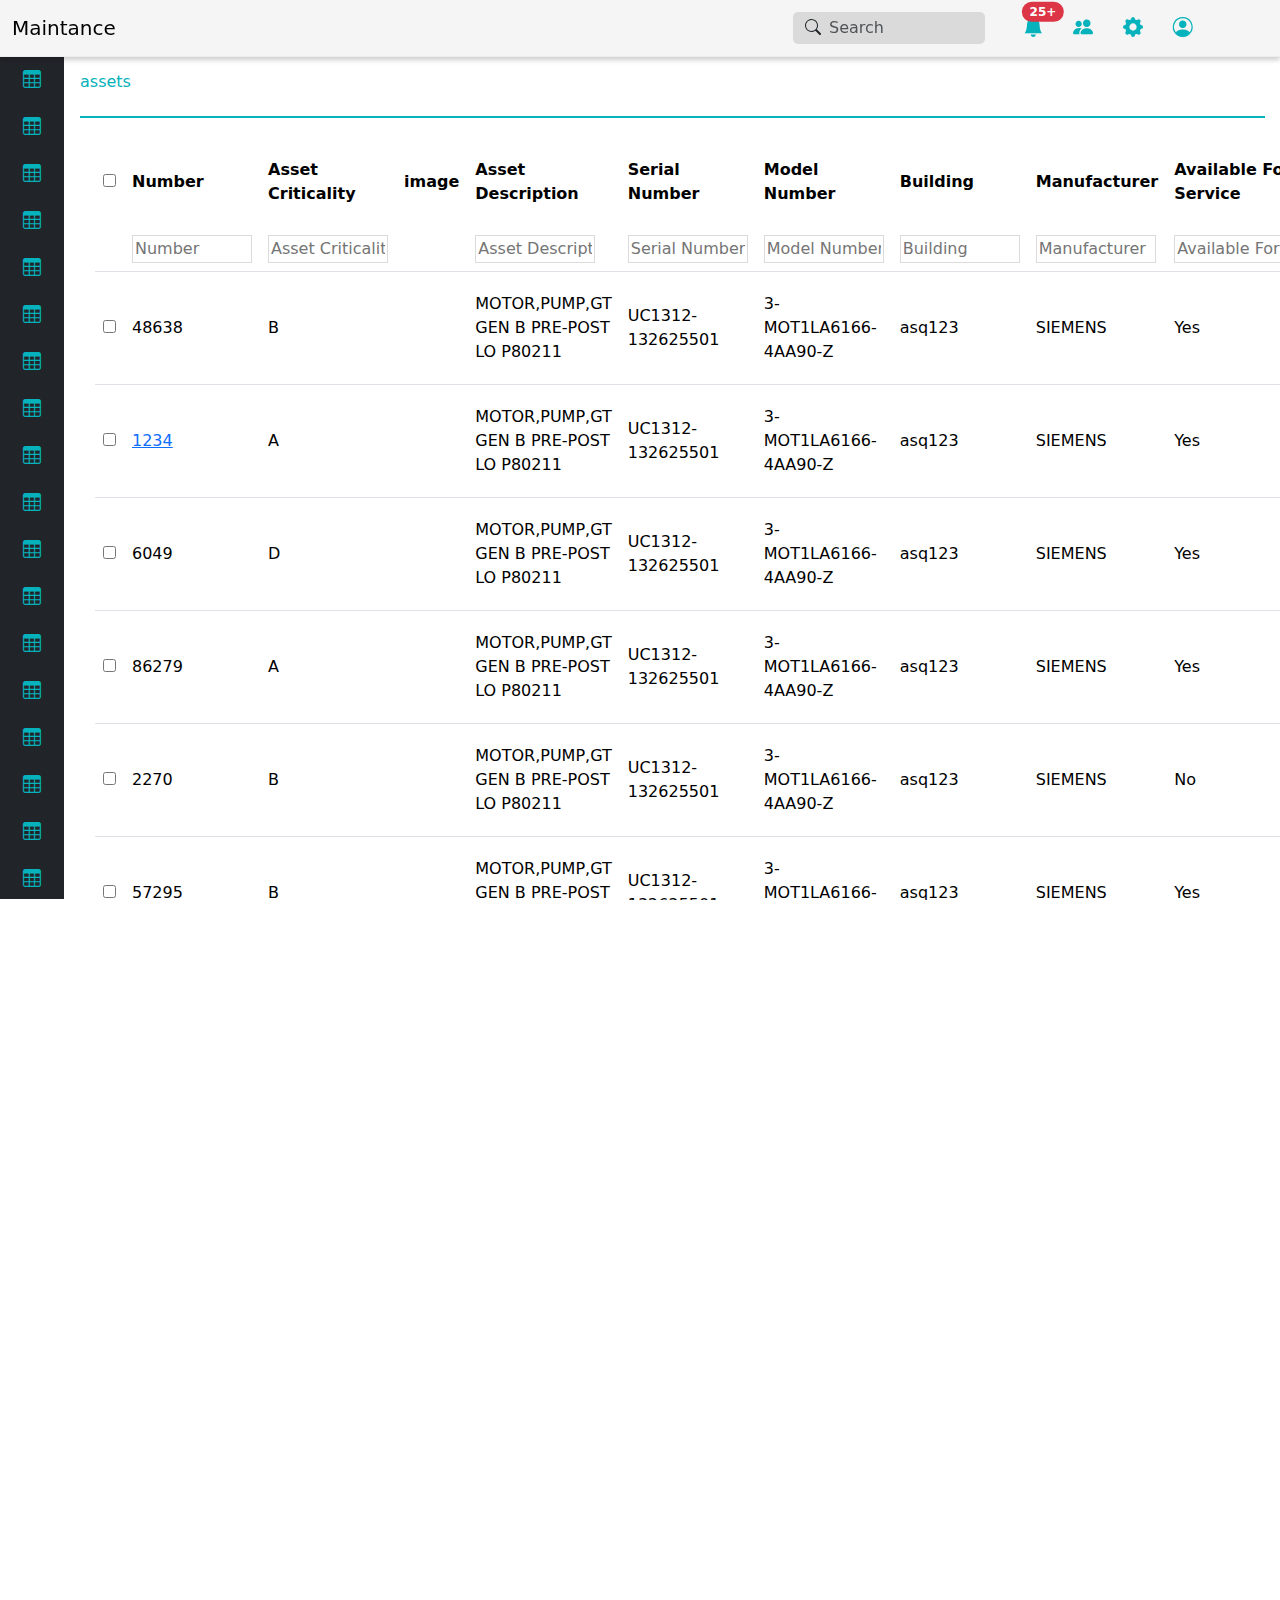
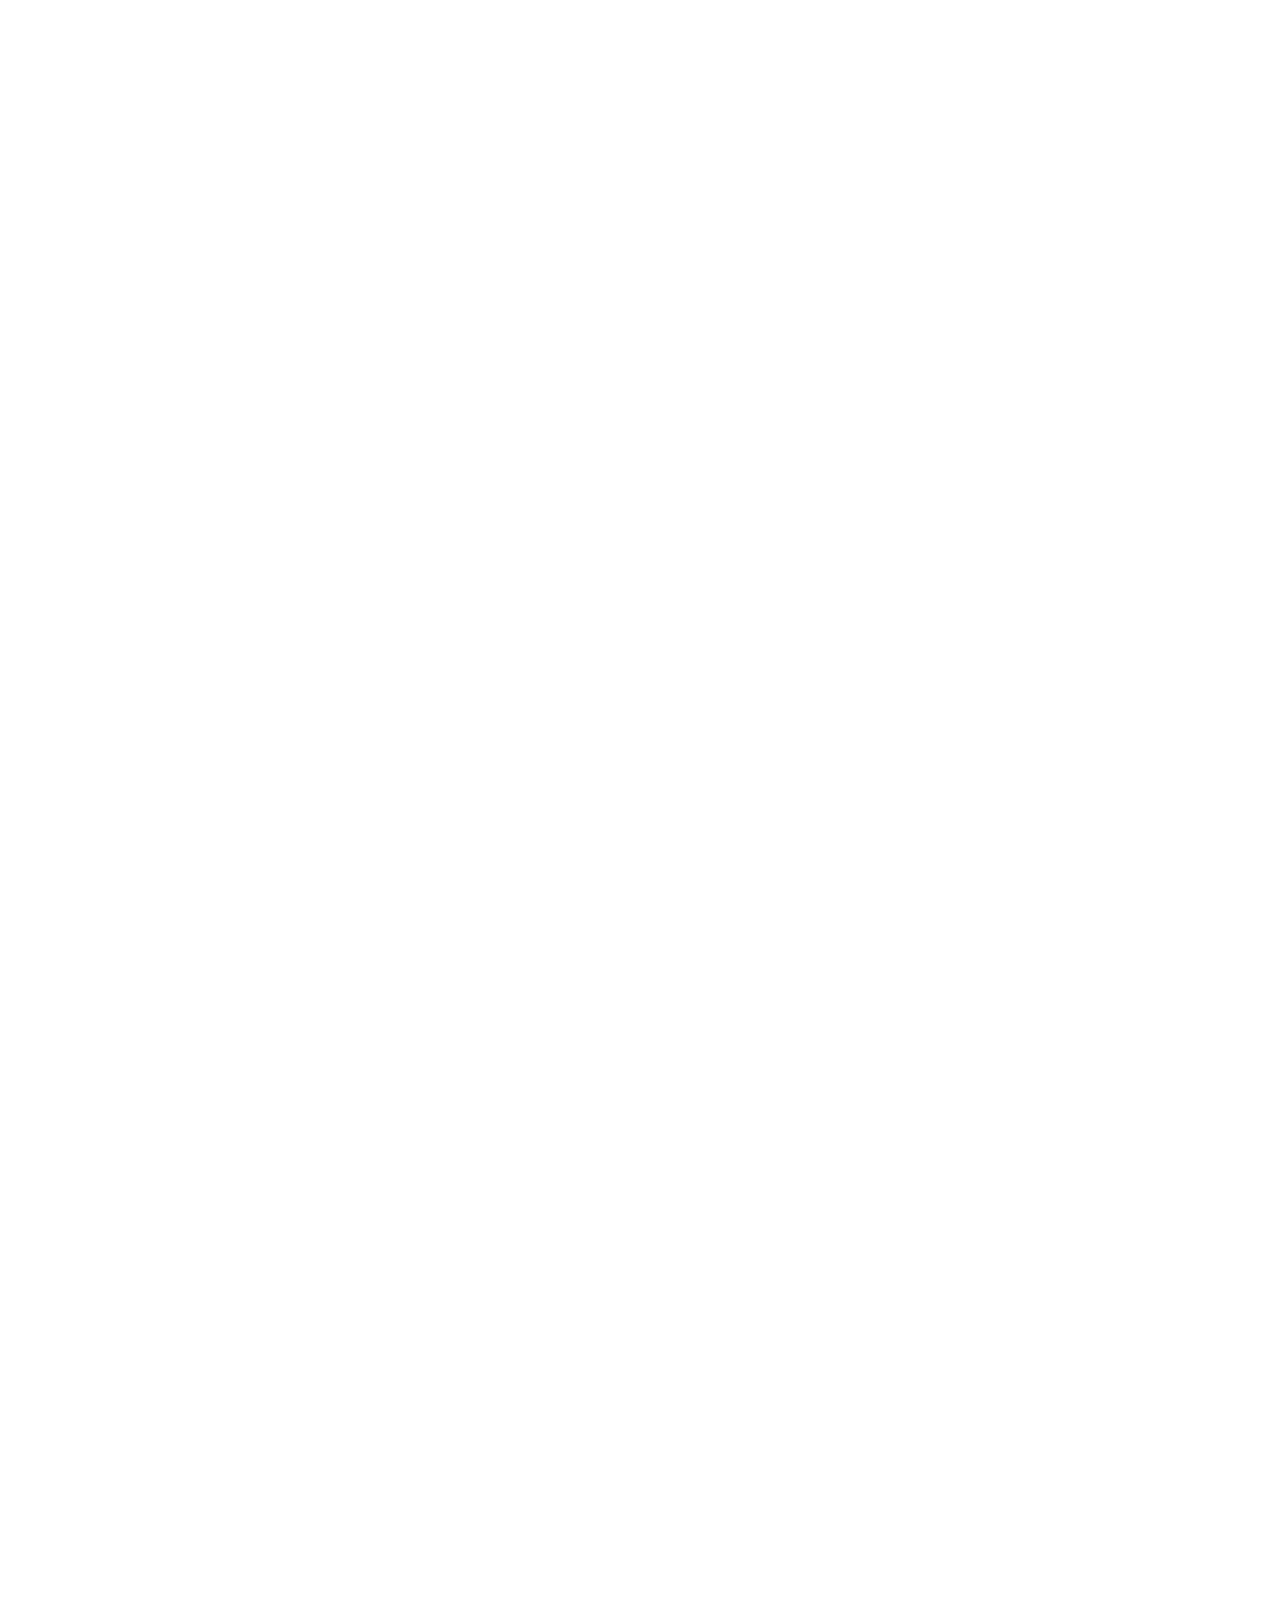
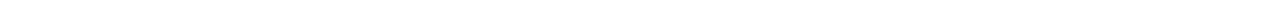
==== commit 5dce5edf: "update 03-2" ====
--- a/assets.html
+++ b/assets.html
@@ -105,10 +105,10 @@
     </section>
 
     <section id="sideBar" class="sideBar" onmouseenter="expandSidebar()" onmouseleave="collapseSidebar()">
-        <ul class="nav flex-column">
-            <li class="nav-item">
-                <i class="bi bi-table"></i>
-                <a class="nav-link active" aria-current="page" href="/dashboard.html">Dashboard</a>
+        <ul class="nav navbar-nav flex-column">
+            <li class="nav-item">
+                <i class="bi bi-table"></i>
+                <a class="nav-link" aria-current="page" href="/dashboard.html">Dashboard</a>
             </li>
             <li class="nav-item">
                 <i class="bi bi-table"></i>
@@ -140,7 +140,7 @@
             </li>
             <li class="nav-item">
                 <i class="bi bi-table"></i>
-                <a class="nav-link" href="#">PR Requisitions</a>
+                <a class="nav-link" href="/PR-Requisitions.html">PR Requisitions</a>
             </li>
             <li class="nav-item">
                 <i class="bi bi-table"></i>
@@ -192,11 +192,853 @@
 
             </nav>
         </div>
-
+        
         <div class="list__container">
             <div class="table__container">
-                <table id="assets" class="table display">
+                <table id="assets" class="assets__table table">
                     <thead class="header__title">
+                        <tr class="title">
+                            <th style="width: 40px;">
+                                <input type="checkbox">
+                            </th>
+                            <th>Number</th>
+                            <th>Asset Criticality</th>
+                            <th>image</th>
+                            <th>Asset Description</th>
+                            <th>Serial Number</th>
+                            <th>Model Number</th>
+                            <th>Building</th>
+                            <th>Manufacturer</th>
+                            <th>Available For Service</th>
+                            <th>Department</th>
+                            <th>Parent Asset</th>
+                            <th>Available status</th>
+                            <th>Asset ID</th>
+                            <th>Location Category</th>
+                            <th>Failure Class</th>
+                            <th>ABC Indicator</th>
+                            <th>Safety Critical Equipment</th>
+                            <th>EX/ATEX</th>
+                            <th>Business Criticality</th>
+                            <th>Enviromental Criticality</th>
+                            <th>Safety Criticality</th>
+                            <th>Production Criticality</th>
+                            <th>Planer Group</th>
+                            <th>Cost Center</th>
+                            <th>SRD flag</th>
+                        </tr>
+                        <tr class="table__filter">
+                            <th style="color: transparent;"></th>
+                            <th><input type="text" placeholder="Number"></th>
+                            <th><input type="text" placeholder="Asset Criticality"></th>
+                            <th style="color: transparent; width: 150px;"></th>
+                            <th> <input type="text" placeholder="Asset Description"></th>
+                            <th><input type="text" placeholder="Serial Number"></th>
+                            <th><input type="text" placeholder="Model Number"></th>
+                            <th><input type="text" placeholder="Building"></th>
+                            <th><input type="text" placeholder="Manufacturer"></th>
+                            <th><input type="text" placeholder="Available For Service"></th>
+                            <th><input type="text" placeholder="Department"></th>
+                            <th><input type="text" placeholder="Parent Asset"></th>
+                            <th><input type="text" placeholder="Available status"></th>
+                            <th><input type="text" placeholder="Asset ID"></th>
+                            <th><input type="text" placeholder="Location Category"></th>
+                            <th><input type="text" placeholder="Failure Class"></th>
+                            <th><input type="text" placeholder="ABC Indicator"></th>
+                            <th><input type="text" placeholder="Safety Critical Equipment"></th>
+                            <th><input type="text" placeholder="EX/ATEX"></th>
+                            <th><input type="text" placeholder="Business Criticality"></th>
+                            <th><input type="text" placeholder="Enviromental Criticality"></th>
+                            <th><input type="text" placeholder="Safety Criticality"></th>
+                            <th><input type="text" placeholder="Production Criticality"></th>
+                            <th><input type="text" placeholder="Planer Group"></th>
+                            <th><input type="text" placeholder="Cost Center"></th>
+                            <th><input type="text" placeholder="SRD flag"></th>
+                        </tr>
+                    </thead>
+                    <tbody>
+                        <tr>
+                            <td>
+                                <input type="checkbox">
+                            </td>
+                            <td align="right">48638</td>
+                            <td>B</td>
+                            <td></td>
+                            <td>MOTOR,PUMP,GT GEN B PRE-POST LO P80211</td>
+                            <td>UC1312-132625501</td>
+                            <td>3-MOT1LA6166-4AA90-Z</td>
+                            <td>asq123</td>
+                            <td>SIEMENS</td>
+                            <td>Yes</td>
+                            <td>Maintenance</td>
+                            <td>PUMP,PRE-POST LUBE OIL STRG TNK T80210</td>
+                            <td>true</td>
+                            <td>MX71-PM80211</td>
+                            <td>Plagiári</td>
+                            <td> </td>
+                            <td> </td>
+                            <td>Yes</td>
+                            <td>Yes</td>
+                            <td>B</td>
+                            <td>B</td>
+                            <td>Yes</td>
+                            <td>C</td>
+                            <td>D</td>
+                            <td>10SCPOG071</td>
+                            <td>No</td>
+                        </tr>
+                        <tr>
+                            <td>
+                                <input type="checkbox">
+                            </td>
+                            <td align="right"><a href="/asset-detail.html">1234</a></td>
+                            <td>A</td>
+                            <td></td>
+                            <td>MOTOR,PUMP,GT GEN B PRE-POST LO P80211</td>
+                            <td>UC1312-132625501</td>
+                            <td>3-MOT1LA6166-4AA90-Z</td>
+                            <td>asq123</td>
+                            <td>SIEMENS</td>
+                            <td>Yes</td>
+                            <td>Maintenance</td>
+                            <td>PUMP,PRE-POST LUBE OIL STRG TNK T80210</td>
+                            <td>false</td>
+                            <td>MX71-PM80211</td>
+                            <td>Yanjiatai</td>
+                            <td> </td>
+                            <td> </td>
+                            <td>No</td>
+                            <td>No</td>
+                            <td>D</td>
+                            <td>C</td>
+                            <td>No</td>
+                            <td>C</td>
+                            <td>C</td>
+                            <td>10SCPOG071</td>
+                            <td>Yes</td>
+                        </tr>
+                        <tr>
+                            <td>
+                                <input type="checkbox">
+                            </td>
+                            <td align="right">6049</td>
+                            <td>D</td>
+                            <td></td>
+                            <td>MOTOR,PUMP,GT GEN B PRE-POST LO P80211</td>
+                            <td>UC1312-132625501</td>
+                            <td>3-MOT1LA6166-4AA90-Z</td>
+                            <td>asq123</td>
+                            <td>SIEMENS</td>
+                            <td>Yes</td>
+                            <td>Maintenance</td>
+                            <td>PUMP,PRE-POST LUBE OIL STRG TNK T80210</td>
+                            <td>false</td>
+                            <td>MX71-PM80211</td>
+                            <td>Łaszczów</td>
+                            <td> </td>
+                            <td> </td>
+                            <td>No</td>
+                            <td>No</td>
+                            <td>C</td>
+                            <td>D</td>
+                            <td>No</td>
+                            <td>D</td>
+                            <td>B</td>
+                            <td>10SCPOG071</td>
+                            <td>Yes</td>
+                        </tr>
+                        <tr>
+                            <td>
+                                <input type="checkbox">
+                            </td>
+                            <td align="right">86279</td>
+                            <td>A</td>
+                            <td></td>
+                            <td>MOTOR,PUMP,GT GEN B PRE-POST LO P80211</td>
+                            <td>UC1312-132625501</td>
+                            <td>3-MOT1LA6166-4AA90-Z</td>
+                            <td>asq123</td>
+                            <td>SIEMENS</td>
+                            <td>Yes</td>
+                            <td>Maintenance</td>
+                            <td>PUMP,PRE-POST LUBE OIL STRG TNK T80210</td>
+                            <td>false</td>
+                            <td>MX71-PM80211</td>
+                            <td>Sidaohezi</td>
+                            <td> </td>
+                            <td> </td>
+                            <td>No</td>
+                            <td>No</td>
+                            <td>B</td>
+                            <td>A</td>
+                            <td>Yes</td>
+                            <td>A</td>
+                            <td>C</td>
+                            <td>10SCPOG071</td>
+                            <td>Yes</td>
+                        </tr>
+                        <tr>
+                            <td>
+                                <input type="checkbox">
+                            </td>
+                            <td align="right">2270</td>
+                            <td>B</td>
+                            <td></td>
+                            <td>MOTOR,PUMP,GT GEN B PRE-POST LO P80211</td>
+                            <td>UC1312-132625501</td>
+                            <td>3-MOT1LA6166-4AA90-Z</td>
+                            <td>asq123</td>
+                            <td>SIEMENS</td>
+                            <td>No</td>
+                            <td>Maintenance</td>
+                            <td>PUMP,PRE-POST LUBE OIL STRG TNK T80210</td>
+                            <td>false</td>
+                            <td>MX71-PM80211</td>
+                            <td>Guarabira</td>
+                            <td> </td>
+                            <td> </td>
+                            <td>Yes</td>
+                            <td>No</td>
+                            <td>A</td>
+                            <td>A</td>
+                            <td>No</td>
+                            <td>D</td>
+                            <td>C</td>
+                            <td>10SCPOG071</td>
+                            <td>Yes</td>
+                        </tr>
+                        <tr>
+                            <td>
+                                <input type="checkbox">
+                            </td>
+                            <td align="right">57295</td>
+                            <td>B</td>
+                            <td></td>
+                            <td>MOTOR,PUMP,GT GEN B PRE-POST LO P80211</td>
+                            <td>UC1312-132625501</td>
+                            <td>3-MOT1LA6166-4AA90-Z</td>
+                            <td>asq123</td>
+                            <td>SIEMENS</td>
+                            <td>Yes</td>
+                            <td>Maintenance</td>
+                            <td>PUMP,PRE-POST LUBE OIL STRG TNK T80210</td>
+                            <td>true</td>
+                            <td>MX71-PM80211</td>
+                            <td>Wuqiao</td>
+                            <td> </td>
+                            <td> </td>
+                            <td>Yes</td>
+                            <td>Yes</td>
+                            <td>A</td>
+                            <td>C</td>
+                            <td>No</td>
+                            <td>D</td>
+                            <td>C</td>
+                            <td>10SCPOG071</td>
+                            <td>No</td>
+                        </tr>
+                        <tr>
+                            <td>
+                                <input type="checkbox">
+                            </td>
+                            <td align="right">75554</td>
+                            <td>A</td>
+                            <td></td>
+                            <td>MOTOR,PUMP,GT GEN B PRE-POST LO P80211</td>
+                            <td>UC1312-132625501</td>
+                            <td>3-MOT1LA6166-4AA90-Z</td>
+                            <td>asq123</td>
+                            <td>SIEMENS</td>
+                            <td>No</td>
+                            <td>Maintenance</td>
+                            <td>PUMP,PRE-POST LUBE OIL STRG TNK T80210</td>
+                            <td>true</td>
+                            <td>MX71-PM80211</td>
+                            <td>Volodymyrets’</td>
+                            <td> </td>
+                            <td> </td>
+                            <td>Yes</td>
+                            <td>Yes</td>
+                            <td>B</td>
+                            <td>B</td>
+                            <td>Yes</td>
+                            <td>A</td>
+                            <td>D</td>
+                            <td>10SCPOG071</td>
+                            <td>Yes</td>
+                        </tr>
+                        <tr>
+                            <td>
+                                <input type="checkbox">
+                            </td>
+                            <td align="right">40095</td>
+                            <td>D</td>
+                            <td></td>
+                            <td>MOTOR,PUMP,GT GEN B PRE-POST LO P80211</td>
+                            <td>UC1312-132625501</td>
+                            <td>3-MOT1LA6166-4AA90-Z</td>
+                            <td>asq123</td>
+                            <td>SIEMENS</td>
+                            <td>Yes</td>
+                            <td>Maintenance</td>
+                            <td>PUMP,PRE-POST LUBE OIL STRG TNK T80210</td>
+                            <td>true</td>
+                            <td>MX71-PM80211</td>
+                            <td>Cibuah</td>
+                            <td> </td>
+                            <td> </td>
+                            <td>Yes</td>
+                            <td>No</td>
+                            <td>B</td>
+                            <td>B</td>
+                            <td>Yes</td>
+                            <td>A</td>
+                            <td>C</td>
+                            <td>10SCPOG071</td>
+                            <td>Yes</td>
+                        </tr>
+                        <tr>
+                            <td>
+                                <input type="checkbox">
+                            </td>
+                            <td align="right">55489</td>
+                            <td>C</td>
+                            <td></td>
+                            <td>MOTOR,PUMP,GT GEN B PRE-POST LO P80211</td>
+                            <td>UC1312-132625501</td>
+                            <td>3-MOT1LA6166-4AA90-Z</td>
+                            <td>asq123</td>
+                            <td>SIEMENS</td>
+                            <td>Yes</td>
+                            <td>Maintenance</td>
+                            <td>PUMP,PRE-POST LUBE OIL STRG TNK T80210</td>
+                            <td>true</td>
+                            <td>MX71-PM80211</td>
+                            <td>Kraskino</td>
+                            <td> </td>
+                            <td> </td>
+                            <td>No</td>
+                            <td>No</td>
+                            <td>A</td>
+                            <td>A</td>
+                            <td>Yes</td>
+                            <td>C</td>
+                            <td>C</td>
+                            <td>10SCPOG071</td>
+                            <td>Yes</td>
+                        </tr>
+                        <tr>
+                            <td>
+                                <input type="checkbox">
+                            </td>
+                            <td align="right">38890</td>
+                            <td>A</td>
+                            <td></td>
+                            <td>MOTOR,PUMP,GT GEN B PRE-POST LO P80211</td>
+                            <td>UC1312-132625501</td>
+                            <td>3-MOT1LA6166-4AA90-Z</td>
+                            <td>asq123</td>
+                            <td>SIEMENS</td>
+                            <td>Yes</td>
+                            <td>Maintenance</td>
+                            <td>PUMP,PRE-POST LUBE OIL STRG TNK T80210</td>
+                            <td>true</td>
+                            <td>MX71-PM80211</td>
+                            <td>Sal’sk</td>
+                            <td> </td>
+                            <td> </td>
+                            <td>No</td>
+                            <td>Yes</td>
+                            <td>D</td>
+                            <td>B</td>
+                            <td>Yes</td>
+                            <td>A</td>
+                            <td>B</td>
+                            <td>10SCPOG071</td>
+                            <td>No</td>
+                        </tr>
+                        <tr>
+                            <td>
+                                <input type="checkbox">
+                            </td>
+                            <td align="right">16255</td>
+                            <td>C</td>
+                            <td></td>
+                            <td>MOTOR,PUMP,GT GEN B PRE-POST LO P80211</td>
+                            <td>UC1312-132625501</td>
+                            <td>3-MOT1LA6166-4AA90-Z</td>
+                            <td>asq123</td>
+                            <td>SIEMENS</td>
+                            <td>No</td>
+                            <td>Maintenance</td>
+                            <td>PUMP,PRE-POST LUBE OIL STRG TNK T80210</td>
+                            <td>true</td>
+                            <td>MX71-PM80211</td>
+                            <td>Turirejo</td>
+                            <td> </td>
+                            <td> </td>
+                            <td>Yes</td>
+                            <td>No</td>
+                            <td>B</td>
+                            <td>B</td>
+                            <td>No</td>
+                            <td>A</td>
+                            <td>A</td>
+                            <td>10SCPOG071</td>
+                            <td>Yes</td>
+                        </tr>
+                        <tr>
+                            <td>
+                                <input type="checkbox">
+                            </td>
+                            <td align="right">75634</td>
+                            <td>D</td>
+                            <td></td>
+                            <td>MOTOR,PUMP,GT GEN B PRE-POST LO P80211</td>
+                            <td>UC1312-132625501</td>
+                            <td>3-MOT1LA6166-4AA90-Z</td>
+                            <td>asq123</td>
+                            <td>SIEMENS</td>
+                            <td>Yes</td>
+                            <td>Maintenance</td>
+                            <td>PUMP,PRE-POST LUBE OIL STRG TNK T80210</td>
+                            <td>true</td>
+                            <td>MX71-PM80211</td>
+                            <td>Žďár nad Sázavou Druhy</td>
+                            <td> </td>
+                            <td> </td>
+                            <td>Yes</td>
+                            <td>No</td>
+                            <td>B</td>
+                            <td>C</td>
+                            <td>Yes</td>
+                            <td>C</td>
+                            <td>B</td>
+                            <td>10SCPOG071</td>
+                            <td>Yes</td>
+                        </tr>
+                        <tr>
+                            <td>
+                                <input type="checkbox">
+                            </td>
+                            <td align="right">55292</td>
+                            <td>D</td>
+                            <td></td>
+                            <td>MOTOR,PUMP,GT GEN B PRE-POST LO P80211</td>
+                            <td>UC1312-132625501</td>
+                            <td>3-MOT1LA6166-4AA90-Z</td>
+                            <td>asq123</td>
+                            <td>SIEMENS</td>
+                            <td>Yes</td>
+                            <td>Maintenance</td>
+                            <td>PUMP,PRE-POST LUBE OIL STRG TNK T80210</td>
+                            <td>false</td>
+                            <td>MX71-PM80211</td>
+                            <td>Parung</td>
+                            <td> </td>
+                            <td> </td>
+                            <td>No</td>
+                            <td>Yes</td>
+                            <td>C</td>
+                            <td>A</td>
+                            <td>No</td>
+                            <td>C</td>
+                            <td>C</td>
+                            <td>10SCPOG071</td>
+                            <td>No</td>
+                        </tr>
+                        <tr>
+                            <td>
+                                <input type="checkbox">
+                            </td>
+                            <td align="right">87863</td>
+                            <td>B</td>
+                            <td></td>
+                            <td>MOTOR,PUMP,GT GEN B PRE-POST LO P80211</td>
+                            <td>UC1312-132625501</td>
+                            <td>3-MOT1LA6166-4AA90-Z</td>
+                            <td>asq123</td>
+                            <td>SIEMENS</td>
+                            <td>Yes</td>
+                            <td>Maintenance</td>
+                            <td>PUMP,PRE-POST LUBE OIL STRG TNK T80210</td>
+                            <td>false</td>
+                            <td>MX71-PM80211</td>
+                            <td>Rawa</td>
+                            <td> </td>
+                            <td> </td>
+                            <td>No</td>
+                            <td>Yes</td>
+                            <td>B</td>
+                            <td>A</td>
+                            <td>No</td>
+                            <td>B</td>
+                            <td>D</td>
+                            <td>10SCPOG071</td>
+                            <td>No</td>
+                        </tr>
+                        <tr>
+                            <td>
+                                <input type="checkbox">
+                            </td>
+                            <td align="right">19703</td>
+                            <td>C</td>
+                            <td></td>
+                            <td>MOTOR,PUMP,GT GEN B PRE-POST LO P80211</td>
+                            <td>UC1312-132625501</td>
+                            <td>3-MOT1LA6166-4AA90-Z</td>
+                            <td>asq123</td>
+                            <td>SIEMENS</td>
+                            <td>Yes</td>
+                            <td>Maintenance</td>
+                            <td>PUMP,PRE-POST LUBE OIL STRG TNK T80210</td>
+                            <td>false</td>
+                            <td>MX71-PM80211</td>
+                            <td>Castle Bruce</td>
+                            <td> </td>
+                            <td> </td>
+                            <td>Yes</td>
+                            <td>Yes</td>
+                            <td>C</td>
+                            <td>C</td>
+                            <td>No</td>
+                            <td>D</td>
+                            <td>A</td>
+                            <td>10SCPOG071</td>
+                            <td>Yes</td>
+                        </tr>
+                        <tr>
+                            <td>
+                                <input type="checkbox">
+                            </td>
+                            <td align="right">62896</td>
+                            <td>A</td>
+                            <td></td>
+                            <td>MOTOR,PUMP,GT GEN B PRE-POST LO P80211</td>
+                            <td>UC1312-132625501</td>
+                            <td>3-MOT1LA6166-4AA90-Z</td>
+                            <td>asq123</td>
+                            <td>SIEMENS</td>
+                            <td>Yes</td>
+                            <td>Maintenance</td>
+                            <td>PUMP,PRE-POST LUBE OIL STRG TNK T80210</td>
+                            <td>false</td>
+                            <td>MX71-PM80211</td>
+                            <td>Old Harbour Bay</td>
+                            <td> </td>
+                            <td> </td>
+                            <td>No</td>
+                            <td>No</td>
+                            <td>A</td>
+                            <td>C</td>
+                            <td>Yes</td>
+                            <td>D</td>
+                            <td>A</td>
+                            <td>10SCPOG071</td>
+                            <td>Yes</td>
+                        </tr>
+                        <tr>
+                            <td>
+                                <input type="checkbox">
+                            </td>
+                            <td align="right">39108</td>
+                            <td>C</td>
+                            <td></td>
+                            <td>MOTOR,PUMP,GT GEN B PRE-POST LO P80211</td>
+                            <td>UC1312-132625501</td>
+                            <td>3-MOT1LA6166-4AA90-Z</td>
+                            <td>asq123</td>
+                            <td>SIEMENS</td>
+                            <td>No</td>
+                            <td>Maintenance</td>
+                            <td>PUMP,PRE-POST LUBE OIL STRG TNK T80210</td>
+                            <td>false</td>
+                            <td>MX71-PM80211</td>
+                            <td>Psary</td>
+                            <td> </td>
+                            <td> </td>
+                            <td>Yes</td>
+                            <td>No</td>
+                            <td>D</td>
+                            <td>C</td>
+                            <td>No</td>
+                            <td>A</td>
+                            <td>B</td>
+                            <td>10SCPOG071</td>
+                            <td>No</td>
+                        </tr>
+                        <tr>
+                            <td>
+                                <input type="checkbox">
+                            </td>
+                            <td align="right">28730</td>
+                            <td>C</td>
+                            <td></td>
+                            <td>MOTOR,PUMP,GT GEN B PRE-POST LO P80211</td>
+                            <td>UC1312-132625501</td>
+                            <td>3-MOT1LA6166-4AA90-Z</td>
+                            <td>asq123</td>
+                            <td>SIEMENS</td>
+                            <td>Yes</td>
+                            <td>Maintenance</td>
+                            <td>PUMP,PRE-POST LUBE OIL STRG TNK T80210</td>
+                            <td>false</td>
+                            <td>MX71-PM80211</td>
+                            <td>Kamifukuoka</td>
+                            <td> </td>
+                            <td> </td>
+                            <td>No</td>
+                            <td>Yes</td>
+                            <td>A</td>
+                            <td>A</td>
+                            <td>No</td>
+                            <td>C</td>
+                            <td>A</td>
+                            <td>10SCPOG071</td>
+                            <td>Yes</td>
+                        </tr>
+                        <tr>
+                            <td>
+                                <input type="checkbox">
+                            </td>
+                            <td align="right">1478</td>
+                            <td>A</td>
+                            <td></td>
+                            <td>MOTOR,PUMP,GT GEN B PRE-POST LO P80211</td>
+                            <td>UC1312-132625501</td>
+                            <td>3-MOT1LA6166-4AA90-Z</td>
+                            <td>asq123</td>
+                            <td>SIEMENS</td>
+                            <td>Yes</td>
+                            <td>Maintenance</td>
+                            <td>PUMP,PRE-POST LUBE OIL STRG TNK T80210</td>
+                            <td>false</td>
+                            <td>MX71-PM80211</td>
+                            <td>Changpo</td>
+                            <td> </td>
+                            <td> </td>
+                            <td>No</td>
+                            <td>Yes</td>
+                            <td>C</td>
+                            <td>D</td>
+                            <td>No</td>
+                            <td>D</td>
+                            <td>B</td>
+                            <td>10SCPOG071</td>
+                            <td>No</td>
+                        </tr>
+                        <tr>
+                            <td>
+                                <input type="checkbox">
+                            </td>
+                            <td align="right">22790</td>
+                            <td>A</td>
+                            <td></td>
+                            <td>MOTOR,PUMP,GT GEN B PRE-POST LO P80211</td>
+                            <td>UC1312-132625501</td>
+                            <td>3-MOT1LA6166-4AA90-Z</td>
+                            <td>asq123</td>
+                            <td>SIEMENS</td>
+                            <td>No</td>
+                            <td>Maintenance</td>
+                            <td>PUMP,PRE-POST LUBE OIL STRG TNK T80210</td>
+                            <td>false</td>
+                            <td>MX71-PM80211</td>
+                            <td>Laranjeiras do Sul</td>
+                            <td> </td>
+                            <td> </td>
+                            <td>No</td>
+                            <td>No</td>
+                            <td>A</td>
+                            <td>B</td>
+                            <td>Yes</td>
+                            <td>B</td>
+                            <td>D</td>
+                            <td>10SCPOG071</td>
+                            <td>No</td>
+                        </tr>
+                        <tr>
+                            <td>
+                                <input type="checkbox">
+                            </td>
+                            <td align="right">35558</td>
+                            <td>B</td>
+                            <td></td>
+                            <td>MOTOR,PUMP,GT GEN B PRE-POST LO P80211</td>
+                            <td>UC1312-132625501</td>
+                            <td>3-MOT1LA6166-4AA90-Z</td>
+                            <td>asq123</td>
+                            <td>SIEMENS</td>
+                            <td>No</td>
+                            <td>Maintenance</td>
+                            <td>PUMP,PRE-POST LUBE OIL STRG TNK T80210</td>
+                            <td>false</td>
+                            <td>MX71-PM80211</td>
+                            <td>Tuchkovo</td>
+                            <td> </td>
+                            <td> </td>
+                            <td>No</td>
+                            <td>No</td>
+                            <td>D</td>
+                            <td>D</td>
+                            <td>Yes</td>
+                            <td>B</td>
+                            <td>B</td>
+                            <td>10SCPOG071</td>
+                            <td>No</td>
+                        </tr>
+                        <tr>
+                            <td>
+                                <input type="checkbox">
+                            </td>
+                            <td align="right">80227</td>
+                            <td>A</td>
+                            <td></td>
+                            <td>MOTOR,PUMP,GT GEN B PRE-POST LO P80211</td>
+                            <td>UC1312-132625501</td>
+                            <td>3-MOT1LA6166-4AA90-Z</td>
+                            <td>asq123</td>
+                            <td>SIEMENS</td>
+                            <td>Yes</td>
+                            <td>Maintenance</td>
+                            <td>PUMP,PRE-POST LUBE OIL STRG TNK T80210</td>
+                            <td>true</td>
+                            <td>MX71-PM80211</td>
+                            <td>Obudu</td>
+                            <td> </td>
+                            <td> </td>
+                            <td>No</td>
+                            <td>No</td>
+                            <td>D</td>
+                            <td>C</td>
+                            <td>No</td>
+                            <td>D</td>
+                            <td>B</td>
+                            <td>10SCPOG071</td>
+                            <td>Yes</td>
+                        </tr>
+                        <tr>
+                            <td>
+                                <input type="checkbox">
+                            </td>
+                            <td align="right">58223</td>
+                            <td>C</td>
+                            <td></td>
+                            <td>MOTOR,PUMP,GT GEN B PRE-POST LO P80211</td>
+                            <td>UC1312-132625501</td>
+                            <td>3-MOT1LA6166-4AA90-Z</td>
+                            <td>asq123</td>
+                            <td>SIEMENS</td>
+                            <td>No</td>
+                            <td>Maintenance</td>
+                            <td>PUMP,PRE-POST LUBE OIL STRG TNK T80210</td>
+                            <td>false</td>
+                            <td>MX71-PM80211</td>
+                            <td>Kryvichy</td>
+                            <td> </td>
+                            <td> </td>
+                            <td>Yes</td>
+                            <td>Yes</td>
+                            <td>D</td>
+                            <td>B</td>
+                            <td>Yes</td>
+                            <td>D</td>
+                            <td>B</td>
+                            <td>10SCPOG071</td>
+                            <td>Yes</td>
+                        </tr>
+                        <tr>
+                            <td>
+                                <input type="checkbox">
+                            </td>
+                            <td align="right">68176</td>
+                            <td>B</td>
+                            <td></td>
+                            <td>MOTOR,PUMP,GT GEN B PRE-POST LO P80211</td>
+                            <td>UC1312-132625501</td>
+                            <td>3-MOT1LA6166-4AA90-Z</td>
+                            <td>asq123</td>
+                            <td>SIEMENS</td>
+                            <td>No</td>
+                            <td>Maintenance</td>
+                            <td>PUMP,PRE-POST LUBE OIL STRG TNK T80210</td>
+                            <td>true</td>
+                            <td>MX71-PM80211</td>
+                            <td>Cijangkar</td>
+                            <td> </td>
+                            <td> </td>
+                            <td>No</td>
+                            <td>Yes</td>
+                            <td>D</td>
+                            <td>C</td>
+                            <td>No</td>
+                            <td>B</td>
+                            <td>C</td>
+                            <td>10SCPOG071</td>
+                            <td>Yes</td>
+                        </tr>
+                        <tr>
+                            <td>
+                                <input type="checkbox">
+                            </td>
+                            <td align="right">85712</td>
+                            <td>D</td>
+                            <td></td>
+                            <td>MOTOR,PUMP,GT GEN B PRE-POST LO P80211</td>
+                            <td>UC1312-132625501</td>
+                            <td>3-MOT1LA6166-4AA90-Z</td>
+                            <td>asq123</td>
+                            <td>SIEMENS</td>
+                            <td>No</td>
+                            <td>Maintenance</td>
+                            <td>PUMP,PRE-POST LUBE OIL STRG TNK T80210</td>
+                            <td>false</td>
+                            <td>MX71-PM80211</td>
+                            <td>El Hajeb</td>
+                            <td> </td>
+                            <td> </td>
+                            <td>No</td>
+                            <td>Yes</td>
+                            <td>D</td>
+                            <td>B</td>
+                            <td>Yes</td>
+                            <td>D</td>
+                            <td>C</td>
+                            <td>10SCPOG071</td>
+                            <td>No</td>
+                        </tr>
+                        <tr>
+                            <td>
+                                <input type="checkbox">
+                            </td>
+                            <td align="right">11375</td>
+                            <td>D</td>
+                            <td></td>
+                            <td>MOTOR,PUMP,GT GEN B PRE-POST LO P80211</td>
+                            <td>UC1312-132625501</td>
+                            <td>3-MOT1LA6166-4AA90-Z</td>
+                            <td>asq123</td>
+                            <td>SIEMENS</td>
+                            <td>No</td>
+                            <td>Maintenance</td>
+                            <td>PUMP,PRE-POST LUBE OIL STRG TNK T80210</td>
+                            <td>true</td>
+                            <td>MX71-PM80211</td>
+                            <td>Shaft</td>
+                            <td> </td>
+                            <td> </td>
+                            <td>Yes</td>
+                            <td>No</td>
+                            <td>A</td>
+                            <td>B</td>
+                            <td>No</td>
+                            <td>C</td>
+                            <td>C</td>
+                            <td>10SCPOG071</td>
+                            <td>Yes</td>
+                        </tr>
+                    </tbody>
+                    <!-- <tfoot>
                         <tr>
                             <th></th>
                             <th>Number</th>
@@ -225,821 +1067,7 @@
                             <th>Cost Center</th>
                             <th>SRD flag</th>
                         </tr>
-                    </thead>
-                    <thead class="header__filter">
-                        <tr>
-                            <th>
-                                <input type="checkbox">
-                            </th>
-                            <th>Number</th>
-                            <th>Asset Criticality</th>
-                            <th>image</th>
-                            <th>Asset Description</th>
-                            <th>Serial Number</th>
-                            <th>Model Number</th>
-                            <th>Building</th>
-                            <th>Manufacturer</th>
-                            <th>Available For Service</th>
-                            <th>Department</th>
-                            <th>Parent Asset</th>
-                            <th>Available status</th>
-                            <th>Asset ID</th>
-                            <th>Location Category</th>
-                            <th>Failure Class</th>
-                            <th>ABC Indicator</th>
-                            <th>Safety Critical Equipment</th>
-                            <th>EX/ATEX</th>
-                            <th>Business Criticality</th>
-                            <th>Enviromental Criticality</th>
-                            <th>Safety Criticality</th>
-                            <th>Production Criticality</th>
-                            <th>Planer Group</th>
-                            <th>Cost Center</th>
-                            <th>SRD flag</th>
-                        </tr>
-                    </thead>
-                    <tbody>
-                        <tr>
-                            <td>
-                                <input type="checkbox">
-                            </td>
-                            <td align="right">48638</td>
-                            <td>B</td>
-                            <td></td>
-                            <td>MOTOR,PUMP,GT GEN B PRE-POST LO P80211</td>
-                            <td>UC1312-132625501</td>
-                            <td>3-MOT1LA6166-4AA90-Z</td>
-                            <td>asq123</td>
-                            <td>SIEMENS</td>
-                            <td>Yes</td>
-                            <td>Maintenance</td>
-                            <td>PUMP,PRE-POST LUBE OIL STRG TNK T80210</td>
-                            <td>true</td>
-                            <td>MX71-PM80211</td>
-                            <td>Plagiári</td>
-                            <td> </td>
-                            <td> </td>
-                            <td>Yes</td>
-                            <td>Yes</td>
-                            <td>B</td>
-                            <td>B</td>
-                            <td>Yes</td>
-                            <td>C</td>
-                            <td>D</td>
-                            <td>10SCPOG071</td>
-                            <td>No</td>
-                        </tr>
-                        <tr>
-                            <td>
-                                <input type="checkbox">
-                            </td>
-                            <td align="right"><a href="/asset-detail.html">1234</a></td>
-                            <td>A</td>
-                            <td></td>
-                            <td>MOTOR,PUMP,GT GEN B PRE-POST LO P80211</td>
-                            <td>UC1312-132625501</td>
-                            <td>3-MOT1LA6166-4AA90-Z</td>
-                            <td>asq123</td>
-                            <td>SIEMENS</td>
-                            <td>Yes</td>
-                            <td>Maintenance</td>
-                            <td>PUMP,PRE-POST LUBE OIL STRG TNK T80210</td>
-                            <td>false</td>
-                            <td>MX71-PM80211</td>
-                            <td>Yanjiatai</td>
-                            <td> </td>
-                            <td> </td>
-                            <td>No</td>
-                            <td>No</td>
-                            <td>D</td>
-                            <td>C</td>
-                            <td>No</td>
-                            <td>C</td>
-                            <td>C</td>
-                            <td>10SCPOG071</td>
-                            <td>Yes</td>
-                        </tr>
-                        <tr>
-                            <td>
-                                <input type="checkbox">
-                            </td>
-                            <td align="right">6049</td>
-                            <td>D</td>
-                            <td></td>
-                            <td>MOTOR,PUMP,GT GEN B PRE-POST LO P80211</td>
-                            <td>UC1312-132625501</td>
-                            <td>3-MOT1LA6166-4AA90-Z</td>
-                            <td>asq123</td>
-                            <td>SIEMENS</td>
-                            <td>Yes</td>
-                            <td>Maintenance</td>
-                            <td>PUMP,PRE-POST LUBE OIL STRG TNK T80210</td>
-                            <td>false</td>
-                            <td>MX71-PM80211</td>
-                            <td>Łaszczów</td>
-                            <td> </td>
-                            <td> </td>
-                            <td>No</td>
-                            <td>No</td>
-                            <td>C</td>
-                            <td>D</td>
-                            <td>No</td>
-                            <td>D</td>
-                            <td>B</td>
-                            <td>10SCPOG071</td>
-                            <td>Yes</td>
-                        </tr>
-                        <tr>
-                            <td>
-                                <input type="checkbox">
-                            </td>
-                            <td align="right">86279</td>
-                            <td>A</td>
-                            <td></td>
-                            <td>MOTOR,PUMP,GT GEN B PRE-POST LO P80211</td>
-                            <td>UC1312-132625501</td>
-                            <td>3-MOT1LA6166-4AA90-Z</td>
-                            <td>asq123</td>
-                            <td>SIEMENS</td>
-                            <td>Yes</td>
-                            <td>Maintenance</td>
-                            <td>PUMP,PRE-POST LUBE OIL STRG TNK T80210</td>
-                            <td>false</td>
-                            <td>MX71-PM80211</td>
-                            <td>Sidaohezi</td>
-                            <td> </td>
-                            <td> </td>
-                            <td>No</td>
-                            <td>No</td>
-                            <td>B</td>
-                            <td>A</td>
-                            <td>Yes</td>
-                            <td>A</td>
-                            <td>C</td>
-                            <td>10SCPOG071</td>
-                            <td>Yes</td>
-                        </tr>
-                        <tr>
-                            <td>
-                                <input type="checkbox">
-                            </td>
-                            <td align="right">2270</td>
-                            <td>B</td>
-                            <td></td>
-                            <td>MOTOR,PUMP,GT GEN B PRE-POST LO P80211</td>
-                            <td>UC1312-132625501</td>
-                            <td>3-MOT1LA6166-4AA90-Z</td>
-                            <td>asq123</td>
-                            <td>SIEMENS</td>
-                            <td>No</td>
-                            <td>Maintenance</td>
-                            <td>PUMP,PRE-POST LUBE OIL STRG TNK T80210</td>
-                            <td>false</td>
-                            <td>MX71-PM80211</td>
-                            <td>Guarabira</td>
-                            <td> </td>
-                            <td> </td>
-                            <td>Yes</td>
-                            <td>No</td>
-                            <td>A</td>
-                            <td>A</td>
-                            <td>No</td>
-                            <td>D</td>
-                            <td>C</td>
-                            <td>10SCPOG071</td>
-                            <td>Yes</td>
-                        </tr>
-                        <tr>
-                            <td>
-                                <input type="checkbox">
-                            </td>
-                            <td align="right">57295</td>
-                            <td>B</td>
-                            <td></td>
-                            <td>MOTOR,PUMP,GT GEN B PRE-POST LO P80211</td>
-                            <td>UC1312-132625501</td>
-                            <td>3-MOT1LA6166-4AA90-Z</td>
-                            <td>asq123</td>
-                            <td>SIEMENS</td>
-                            <td>Yes</td>
-                            <td>Maintenance</td>
-                            <td>PUMP,PRE-POST LUBE OIL STRG TNK T80210</td>
-                            <td>true</td>
-                            <td>MX71-PM80211</td>
-                            <td>Wuqiao</td>
-                            <td> </td>
-                            <td> </td>
-                            <td>Yes</td>
-                            <td>Yes</td>
-                            <td>A</td>
-                            <td>C</td>
-                            <td>No</td>
-                            <td>D</td>
-                            <td>C</td>
-                            <td>10SCPOG071</td>
-                            <td>No</td>
-                        </tr>
-                        <tr>
-                            <td>
-                                <input type="checkbox">
-                            </td>
-                            <td align="right">75554</td>
-                            <td>A</td>
-                            <td></td>
-                            <td>MOTOR,PUMP,GT GEN B PRE-POST LO P80211</td>
-                            <td>UC1312-132625501</td>
-                            <td>3-MOT1LA6166-4AA90-Z</td>
-                            <td>asq123</td>
-                            <td>SIEMENS</td>
-                            <td>No</td>
-                            <td>Maintenance</td>
-                            <td>PUMP,PRE-POST LUBE OIL STRG TNK T80210</td>
-                            <td>true</td>
-                            <td>MX71-PM80211</td>
-                            <td>Volodymyrets’</td>
-                            <td> </td>
-                            <td> </td>
-                            <td>Yes</td>
-                            <td>Yes</td>
-                            <td>B</td>
-                            <td>B</td>
-                            <td>Yes</td>
-                            <td>A</td>
-                            <td>D</td>
-                            <td>10SCPOG071</td>
-                            <td>Yes</td>
-                        </tr>
-                        <tr>
-                            <td>
-                                <input type="checkbox">
-                            </td>
-                            <td align="right">40095</td>
-                            <td>D</td>
-                            <td></td>
-                            <td>MOTOR,PUMP,GT GEN B PRE-POST LO P80211</td>
-                            <td>UC1312-132625501</td>
-                            <td>3-MOT1LA6166-4AA90-Z</td>
-                            <td>asq123</td>
-                            <td>SIEMENS</td>
-                            <td>Yes</td>
-                            <td>Maintenance</td>
-                            <td>PUMP,PRE-POST LUBE OIL STRG TNK T80210</td>
-                            <td>true</td>
-                            <td>MX71-PM80211</td>
-                            <td>Cibuah</td>
-                            <td> </td>
-                            <td> </td>
-                            <td>Yes</td>
-                            <td>No</td>
-                            <td>B</td>
-                            <td>B</td>
-                            <td>Yes</td>
-                            <td>A</td>
-                            <td>C</td>
-                            <td>10SCPOG071</td>
-                            <td>Yes</td>
-                        </tr>
-                        <tr>
-                            <td>
-                                <input type="checkbox">
-                            </td>
-                            <td align="right">55489</td>
-                            <td>C</td>
-                            <td></td>
-                            <td>MOTOR,PUMP,GT GEN B PRE-POST LO P80211</td>
-                            <td>UC1312-132625501</td>
-                            <td>3-MOT1LA6166-4AA90-Z</td>
-                            <td>asq123</td>
-                            <td>SIEMENS</td>
-                            <td>Yes</td>
-                            <td>Maintenance</td>
-                            <td>PUMP,PRE-POST LUBE OIL STRG TNK T80210</td>
-                            <td>true</td>
-                            <td>MX71-PM80211</td>
-                            <td>Kraskino</td>
-                            <td> </td>
-                            <td> </td>
-                            <td>No</td>
-                            <td>No</td>
-                            <td>A</td>
-                            <td>A</td>
-                            <td>Yes</td>
-                            <td>C</td>
-                            <td>C</td>
-                            <td>10SCPOG071</td>
-                            <td>Yes</td>
-                        </tr>
-                        <tr>
-                            <td>
-                                <input type="checkbox">
-                            </td>
-                            <td align="right">38890</td>
-                            <td>A</td>
-                            <td></td>
-                            <td>MOTOR,PUMP,GT GEN B PRE-POST LO P80211</td>
-                            <td>UC1312-132625501</td>
-                            <td>3-MOT1LA6166-4AA90-Z</td>
-                            <td>asq123</td>
-                            <td>SIEMENS</td>
-                            <td>Yes</td>
-                            <td>Maintenance</td>
-                            <td>PUMP,PRE-POST LUBE OIL STRG TNK T80210</td>
-                            <td>true</td>
-                            <td>MX71-PM80211</td>
-                            <td>Sal’sk</td>
-                            <td> </td>
-                            <td> </td>
-                            <td>No</td>
-                            <td>Yes</td>
-                            <td>D</td>
-                            <td>B</td>
-                            <td>Yes</td>
-                            <td>A</td>
-                            <td>B</td>
-                            <td>10SCPOG071</td>
-                            <td>No</td>
-                        </tr>
-                        <tr>
-                            <td>
-                                <input type="checkbox">
-                            </td>
-                            <td align="right">16255</td>
-                            <td>C</td>
-                            <td></td>
-                            <td>MOTOR,PUMP,GT GEN B PRE-POST LO P80211</td>
-                            <td>UC1312-132625501</td>
-                            <td>3-MOT1LA6166-4AA90-Z</td>
-                            <td>asq123</td>
-                            <td>SIEMENS</td>
-                            <td>No</td>
-                            <td>Maintenance</td>
-                            <td>PUMP,PRE-POST LUBE OIL STRG TNK T80210</td>
-                            <td>true</td>
-                            <td>MX71-PM80211</td>
-                            <td>Turirejo</td>
-                            <td> </td>
-                            <td> </td>
-                            <td>Yes</td>
-                            <td>No</td>
-                            <td>B</td>
-                            <td>B</td>
-                            <td>No</td>
-                            <td>A</td>
-                            <td>A</td>
-                            <td>10SCPOG071</td>
-                            <td>Yes</td>
-                        </tr>
-                        <tr>
-                            <td>
-                                <input type="checkbox">
-                            </td>
-                            <td align="right">75634</td>
-                            <td>D</td>
-                            <td></td>
-                            <td>MOTOR,PUMP,GT GEN B PRE-POST LO P80211</td>
-                            <td>UC1312-132625501</td>
-                            <td>3-MOT1LA6166-4AA90-Z</td>
-                            <td>asq123</td>
-                            <td>SIEMENS</td>
-                            <td>Yes</td>
-                            <td>Maintenance</td>
-                            <td>PUMP,PRE-POST LUBE OIL STRG TNK T80210</td>
-                            <td>true</td>
-                            <td>MX71-PM80211</td>
-                            <td>Žďár nad Sázavou Druhy</td>
-                            <td> </td>
-                            <td> </td>
-                            <td>Yes</td>
-                            <td>No</td>
-                            <td>B</td>
-                            <td>C</td>
-                            <td>Yes</td>
-                            <td>C</td>
-                            <td>B</td>
-                            <td>10SCPOG071</td>
-                            <td>Yes</td>
-                        </tr>
-                        <tr>
-                            <td>
-                                <input type="checkbox">
-                            </td>
-                            <td align="right">55292</td>
-                            <td>D</td>
-                            <td></td>
-                            <td>MOTOR,PUMP,GT GEN B PRE-POST LO P80211</td>
-                            <td>UC1312-132625501</td>
-                            <td>3-MOT1LA6166-4AA90-Z</td>
-                            <td>asq123</td>
-                            <td>SIEMENS</td>
-                            <td>Yes</td>
-                            <td>Maintenance</td>
-                            <td>PUMP,PRE-POST LUBE OIL STRG TNK T80210</td>
-                            <td>false</td>
-                            <td>MX71-PM80211</td>
-                            <td>Parung</td>
-                            <td> </td>
-                            <td> </td>
-                            <td>No</td>
-                            <td>Yes</td>
-                            <td>C</td>
-                            <td>A</td>
-                            <td>No</td>
-                            <td>C</td>
-                            <td>C</td>
-                            <td>10SCPOG071</td>
-                            <td>No</td>
-                        </tr>
-                        <tr>
-                            <td>
-                                <input type="checkbox">
-                            </td>
-                            <td align="right">87863</td>
-                            <td>B</td>
-                            <td></td>
-                            <td>MOTOR,PUMP,GT GEN B PRE-POST LO P80211</td>
-                            <td>UC1312-132625501</td>
-                            <td>3-MOT1LA6166-4AA90-Z</td>
-                            <td>asq123</td>
-                            <td>SIEMENS</td>
-                            <td>Yes</td>
-                            <td>Maintenance</td>
-                            <td>PUMP,PRE-POST LUBE OIL STRG TNK T80210</td>
-                            <td>false</td>
-                            <td>MX71-PM80211</td>
-                            <td>Rawa</td>
-                            <td> </td>
-                            <td> </td>
-                            <td>No</td>
-                            <td>Yes</td>
-                            <td>B</td>
-                            <td>A</td>
-                            <td>No</td>
-                            <td>B</td>
-                            <td>D</td>
-                            <td>10SCPOG071</td>
-                            <td>No</td>
-                        </tr>
-                        <tr>
-                            <td>
-                                <input type="checkbox">
-                            </td>
-                            <td align="right">19703</td>
-                            <td>C</td>
-                            <td></td>
-                            <td>MOTOR,PUMP,GT GEN B PRE-POST LO P80211</td>
-                            <td>UC1312-132625501</td>
-                            <td>3-MOT1LA6166-4AA90-Z</td>
-                            <td>asq123</td>
-                            <td>SIEMENS</td>
-                            <td>Yes</td>
-                            <td>Maintenance</td>
-                            <td>PUMP,PRE-POST LUBE OIL STRG TNK T80210</td>
-                            <td>false</td>
-                            <td>MX71-PM80211</td>
-                            <td>Castle Bruce</td>
-                            <td> </td>
-                            <td> </td>
-                            <td>Yes</td>
-                            <td>Yes</td>
-                            <td>C</td>
-                            <td>C</td>
-                            <td>No</td>
-                            <td>D</td>
-                            <td>A</td>
-                            <td>10SCPOG071</td>
-                            <td>Yes</td>
-                        </tr>
-                        <tr>
-                            <td>
-                                <input type="checkbox">
-                            </td>
-                            <td align="right">62896</td>
-                            <td>A</td>
-                            <td></td>
-                            <td>MOTOR,PUMP,GT GEN B PRE-POST LO P80211</td>
-                            <td>UC1312-132625501</td>
-                            <td>3-MOT1LA6166-4AA90-Z</td>
-                            <td>asq123</td>
-                            <td>SIEMENS</td>
-                            <td>Yes</td>
-                            <td>Maintenance</td>
-                            <td>PUMP,PRE-POST LUBE OIL STRG TNK T80210</td>
-                            <td>false</td>
-                            <td>MX71-PM80211</td>
-                            <td>Old Harbour Bay</td>
-                            <td> </td>
-                            <td> </td>
-                            <td>No</td>
-                            <td>No</td>
-                            <td>A</td>
-                            <td>C</td>
-                            <td>Yes</td>
-                            <td>D</td>
-                            <td>A</td>
-                            <td>10SCPOG071</td>
-                            <td>Yes</td>
-                        </tr>
-                        <tr>
-                            <td>
-                                <input type="checkbox">
-                            </td>
-                            <td align="right">39108</td>
-                            <td>C</td>
-                            <td></td>
-                            <td>MOTOR,PUMP,GT GEN B PRE-POST LO P80211</td>
-                            <td>UC1312-132625501</td>
-                            <td>3-MOT1LA6166-4AA90-Z</td>
-                            <td>asq123</td>
-                            <td>SIEMENS</td>
-                            <td>No</td>
-                            <td>Maintenance</td>
-                            <td>PUMP,PRE-POST LUBE OIL STRG TNK T80210</td>
-                            <td>false</td>
-                            <td>MX71-PM80211</td>
-                            <td>Psary</td>
-                            <td> </td>
-                            <td> </td>
-                            <td>Yes</td>
-                            <td>No</td>
-                            <td>D</td>
-                            <td>C</td>
-                            <td>No</td>
-                            <td>A</td>
-                            <td>B</td>
-                            <td>10SCPOG071</td>
-                            <td>No</td>
-                        </tr>
-                        <tr>
-                            <td>
-                                <input type="checkbox">
-                            </td>
-                            <td align="right">28730</td>
-                            <td>C</td>
-                            <td></td>
-                            <td>MOTOR,PUMP,GT GEN B PRE-POST LO P80211</td>
-                            <td>UC1312-132625501</td>
-                            <td>3-MOT1LA6166-4AA90-Z</td>
-                            <td>asq123</td>
-                            <td>SIEMENS</td>
-                            <td>Yes</td>
-                            <td>Maintenance</td>
-                            <td>PUMP,PRE-POST LUBE OIL STRG TNK T80210</td>
-                            <td>false</td>
-                            <td>MX71-PM80211</td>
-                            <td>Kamifukuoka</td>
-                            <td> </td>
-                            <td> </td>
-                            <td>No</td>
-                            <td>Yes</td>
-                            <td>A</td>
-                            <td>A</td>
-                            <td>No</td>
-                            <td>C</td>
-                            <td>A</td>
-                            <td>10SCPOG071</td>
-                            <td>Yes</td>
-                        </tr>
-                        <tr>
-                            <td>
-                                <input type="checkbox">
-                            </td>
-                            <td align="right">1478</td>
-                            <td>A</td>
-                            <td></td>
-                            <td>MOTOR,PUMP,GT GEN B PRE-POST LO P80211</td>
-                            <td>UC1312-132625501</td>
-                            <td>3-MOT1LA6166-4AA90-Z</td>
-                            <td>asq123</td>
-                            <td>SIEMENS</td>
-                            <td>Yes</td>
-                            <td>Maintenance</td>
-                            <td>PUMP,PRE-POST LUBE OIL STRG TNK T80210</td>
-                            <td>false</td>
-                            <td>MX71-PM80211</td>
-                            <td>Changpo</td>
-                            <td> </td>
-                            <td> </td>
-                            <td>No</td>
-                            <td>Yes</td>
-                            <td>C</td>
-                            <td>D</td>
-                            <td>No</td>
-                            <td>D</td>
-                            <td>B</td>
-                            <td>10SCPOG071</td>
-                            <td>No</td>
-                        </tr>
-                        <tr>
-                            <td>
-                                <input type="checkbox">
-                            </td>
-                            <td align="right">22790</td>
-                            <td>A</td>
-                            <td></td>
-                            <td>MOTOR,PUMP,GT GEN B PRE-POST LO P80211</td>
-                            <td>UC1312-132625501</td>
-                            <td>3-MOT1LA6166-4AA90-Z</td>
-                            <td>asq123</td>
-                            <td>SIEMENS</td>
-                            <td>No</td>
-                            <td>Maintenance</td>
-                            <td>PUMP,PRE-POST LUBE OIL STRG TNK T80210</td>
-                            <td>false</td>
-                            <td>MX71-PM80211</td>
-                            <td>Laranjeiras do Sul</td>
-                            <td> </td>
-                            <td> </td>
-                            <td>No</td>
-                            <td>No</td>
-                            <td>A</td>
-                            <td>B</td>
-                            <td>Yes</td>
-                            <td>B</td>
-                            <td>D</td>
-                            <td>10SCPOG071</td>
-                            <td>No</td>
-                        </tr>
-                        <tr>
-                            <td>
-                                <input type="checkbox">
-                            </td>
-                            <td align="right">35558</td>
-                            <td>B</td>
-                            <td></td>
-                            <td>MOTOR,PUMP,GT GEN B PRE-POST LO P80211</td>
-                            <td>UC1312-132625501</td>
-                            <td>3-MOT1LA6166-4AA90-Z</td>
-                            <td>asq123</td>
-                            <td>SIEMENS</td>
-                            <td>No</td>
-                            <td>Maintenance</td>
-                            <td>PUMP,PRE-POST LUBE OIL STRG TNK T80210</td>
-                            <td>false</td>
-                            <td>MX71-PM80211</td>
-                            <td>Tuchkovo</td>
-                            <td> </td>
-                            <td> </td>
-                            <td>No</td>
-                            <td>No</td>
-                            <td>D</td>
-                            <td>D</td>
-                            <td>Yes</td>
-                            <td>B</td>
-                            <td>B</td>
-                            <td>10SCPOG071</td>
-                            <td>No</td>
-                        </tr>
-                        <tr>
-                            <td>
-                                <input type="checkbox">
-                            </td>
-                            <td align="right">80227</td>
-                            <td>A</td>
-                            <td></td>
-                            <td>MOTOR,PUMP,GT GEN B PRE-POST LO P80211</td>
-                            <td>UC1312-132625501</td>
-                            <td>3-MOT1LA6166-4AA90-Z</td>
-                            <td>asq123</td>
-                            <td>SIEMENS</td>
-                            <td>Yes</td>
-                            <td>Maintenance</td>
-                            <td>PUMP,PRE-POST LUBE OIL STRG TNK T80210</td>
-                            <td>true</td>
-                            <td>MX71-PM80211</td>
-                            <td>Obudu</td>
-                            <td> </td>
-                            <td> </td>
-                            <td>No</td>
-                            <td>No</td>
-                            <td>D</td>
-                            <td>C</td>
-                            <td>No</td>
-                            <td>D</td>
-                            <td>B</td>
-                            <td>10SCPOG071</td>
-                            <td>Yes</td>
-                        </tr>
-                        <tr>
-                            <td>
-                                <input type="checkbox">
-                            </td>
-                            <td align="right">58223</td>
-                            <td>C</td>
-                            <td></td>
-                            <td>MOTOR,PUMP,GT GEN B PRE-POST LO P80211</td>
-                            <td>UC1312-132625501</td>
-                            <td>3-MOT1LA6166-4AA90-Z</td>
-                            <td>asq123</td>
-                            <td>SIEMENS</td>
-                            <td>No</td>
-                            <td>Maintenance</td>
-                            <td>PUMP,PRE-POST LUBE OIL STRG TNK T80210</td>
-                            <td>false</td>
-                            <td>MX71-PM80211</td>
-                            <td>Kryvichy</td>
-                            <td> </td>
-                            <td> </td>
-                            <td>Yes</td>
-                            <td>Yes</td>
-                            <td>D</td>
-                            <td>B</td>
-                            <td>Yes</td>
-                            <td>D</td>
-                            <td>B</td>
-                            <td>10SCPOG071</td>
-                            <td>Yes</td>
-                        </tr>
-                        <tr>
-                            <td>
-                                <input type="checkbox">
-                            </td>
-                            <td align="right">68176</td>
-                            <td>B</td>
-                            <td></td>
-                            <td>MOTOR,PUMP,GT GEN B PRE-POST LO P80211</td>
-                            <td>UC1312-132625501</td>
-                            <td>3-MOT1LA6166-4AA90-Z</td>
-                            <td>asq123</td>
-                            <td>SIEMENS</td>
-                            <td>No</td>
-                            <td>Maintenance</td>
-                            <td>PUMP,PRE-POST LUBE OIL STRG TNK T80210</td>
-                            <td>true</td>
-                            <td>MX71-PM80211</td>
-                            <td>Cijangkar</td>
-                            <td> </td>
-                            <td> </td>
-                            <td>No</td>
-                            <td>Yes</td>
-                            <td>D</td>
-                            <td>C</td>
-                            <td>No</td>
-                            <td>B</td>
-                            <td>C</td>
-                            <td>10SCPOG071</td>
-                            <td>Yes</td>
-                        </tr>
-                        <tr>
-                            <td>
-                                <input type="checkbox">
-                            </td>
-                            <td align="right">85712</td>
-                            <td>D</td>
-                            <td></td>
-                            <td>MOTOR,PUMP,GT GEN B PRE-POST LO P80211</td>
-                            <td>UC1312-132625501</td>
-                            <td>3-MOT1LA6166-4AA90-Z</td>
-                            <td>asq123</td>
-                            <td>SIEMENS</td>
-                            <td>No</td>
-                            <td>Maintenance</td>
-                            <td>PUMP,PRE-POST LUBE OIL STRG TNK T80210</td>
-                            <td>false</td>
-                            <td>MX71-PM80211</td>
-                            <td>El Hajeb</td>
-                            <td> </td>
-                            <td> </td>
-                            <td>No</td>
-                            <td>Yes</td>
-                            <td>D</td>
-                            <td>B</td>
-                            <td>Yes</td>
-                            <td>D</td>
-                            <td>C</td>
-                            <td>10SCPOG071</td>
-                            <td>No</td>
-                        </tr>
-                        <tr>
-                            <td>
-                                <input type="checkbox">
-                            </td>
-                            <td align="right">11375</td>
-                            <td>D</td>
-                            <td></td>
-                            <td>MOTOR,PUMP,GT GEN B PRE-POST LO P80211</td>
-                            <td>UC1312-132625501</td>
-                            <td>3-MOT1LA6166-4AA90-Z</td>
-                            <td>asq123</td>
-                            <td>SIEMENS</td>
-                            <td>No</td>
-                            <td>Maintenance</td>
-                            <td>PUMP,PRE-POST LUBE OIL STRG TNK T80210</td>
-                            <td>true</td>
-                            <td>MX71-PM80211</td>
-                            <td>Shaft</td>
-                            <td> </td>
-                            <td> </td>
-                            <td>Yes</td>
-                            <td>No</td>
-                            <td>A</td>
-                            <td>B</td>
-                            <td>No</td>
-                            <td>C</td>
-                            <td>C</td>
-                            <td>10SCPOG071</td>
-                            <td>Yes</td>
-                        </tr>
-                    </tbody>
+                    </tfoot> -->
                 </table>
             </div>
         </div>
--- a/css/style.css
+++ b/css/style.css
@@ -1,3 +1,9 @@
+/*============================================================
+	variables
+==============================================================*/
+/*============================================================
+	global
+==============================================================*/
 * {
   box-sizing: border-box;
   outline: none !important; }
@@ -61,12 +67,16 @@
   overflow: hidden; }
 
 .breadcrumb__container {
+  padding-top: 10px;
   height: 36px;
   background: #fff; }
 
 .breadcrumb-item.active {
   color: #06b2bb; }
 
+/*============================================================
+	sidebar
+==============================================================*/
 .sideBar {
   width: 220px;
   height: calc(100vh - 57px);
@@ -106,18 +116,23 @@
     color: #fff;
     font-size: 12px;
     padding: 12px 2px 12px 20px; }
-
+  .nav .nav-item:hover {
+    background: #000; }
+  .nav .nav-item:active {
+    background: #06b2bb; }
+
+/*============================================================
+	content container
+==============================================================*/
 .list__container {
   margin-top: 20px;
   margin-right: 15px;
   padding: 20px 0 0 15px;
   border-top: 2px solid #06b2bb; }
-  .list__container .table__container .header__title,
-  .list__container .table__container .header__filter {
-    position: sticky;
-    top: 0;
-    z-index: 1; }
-
+
+/*============================================================
+	topbar
+==============================================================*/
 #topBar {
   background: #f5f5f5;
   border-bottom: 1px solid #ececec;
@@ -128,13 +143,34 @@
   right: 0;
   z-index: 999; }
 
-.dataTables_scroll td {
-  width: 100px;
+/*============================================================
+	assets table
+==============================================================*/
+.assets__table .title {
+  border-color: transparent; }
+.assets__table .table th:first-child {
+  width: 40px; }
+.assets__table .table th:not(:first-child) {
+  width: 150px; }
+.assets__table tr {
+  vertical-align: middle; }
+.assets__table th,
+.assets__table td {
+  margin-right: 2px;
   text-align: start; }
-
-.dataTables_scrollBody .table thead tr th {
-  width: 150px !important; }
-
+  .assets__table th input,
+  .assets__table td input {
+    max-width: 120px;
+    border: 0.5px solid #dbdbdb; }
+
+.active > .page-link,
+.page-link.active {
+  border: none;
+  background-color: #06b2bb; }
+
+/*============================================================
+	asset details
+==============================================================*/
 .datails__container {
   height: calc(100vh - 157px);
   overflow-y: auto;
@@ -214,6 +250,9 @@
       width: 40%;
       color: #5e5e5e; }
 
+/*============================================================
+	library page
+==============================================================*/
 .library__table .header__title th:first-child {
   width: 34px; }
 .library__table .header__title th:nth-child(2) {
@@ -250,6 +289,9 @@
   color: #06b2bb;
   padding-left: 15px; }
 
+/*============================================================
+	library details
+==============================================================*/
 .item__Info {
   width: 100%;
   display: flex;
@@ -368,4 +410,179 @@
         .audit__trail__container .forAuditTrial .tab-pane .detail__row .detail__label {
           text-align: right; }
 
+/*============================================================
+	PR Requisitions list
+==============================================================*/
+.prRequsitions__table .header__title .title {
+  border-color: transparent; }
+.prRequsitions__table tr {
+  vertical-align: middle; }
+.prRequsitions__table th,
+.prRequsitions__table td {
+  margin-right: 2px;
+  text-align: start; }
+  .prRequsitions__table th input,
+  .prRequsitions__table td input {
+    max-width: 120px;
+    border: 0.5px solid #dbdbdb; }
+
+/*============================================================
+	PR Requisitions details
+==============================================================*/
+.sub__header__menu {
+  display: flex;
+  justify-content: end;
+  align-items: center;
+  padding-top: 10px;
+  padding-right: 27px; }
+  .sub__header__menu .new__reqisition {
+    font-size: 14px;
+    padding: 4px 7px;
+    background: #06b2bb;
+    border: none;
+    text-decoration: none;
+    color: #fff; }
+
+.partRequisition tr {
+  vertical-align: middle; }
+  .partRequisition tr td,
+  .partRequisition tr th {
+    padding: 5px 20px;
+    text-align: left;
+    width: 250px; }
+
+.requisition__datails {
+  margin-top: 40px; }
+
+.Requisition__textera {
+  width: 80%;
+  height: 150px; }
+
+/*============================================================
+	PR Requisition New
+==============================================================*/
+.form__content {
+  display: flex;
+  flex-wrap: wrap;
+  padding: 0 20px;
+  margin-bottom: 20px; }
+  .form__content fieldset {
+    margin: 10px 2%;
+    width: 45%; }
+    .form__content fieldset .field__label {
+      padding-bottom: 2px;
+      margin: 0;
+      display: inline-block; }
+    .form__content fieldset .field__input,
+    .form__content fieldset .field__select {
+      width: 100%;
+      padding: 8px;
+      border: 1px solid #5e5e5e;
+      border-radius: 4px;
+      transition: border-color 0.2s; }
+      .form__content fieldset .field__input:focus,
+      .form__content fieldset .field__select:focus {
+        border-color: #06b2bb;
+        outline: none; }
+  .form__content .btn_container {
+    width: 100%;
+    display: flex;
+    justify-content: end;
+    padding-right: 4%;
+    margin-top: 20px; }
+    .form__content .btn_container .btn {
+      padding: 8px 12px;
+      border-radius: 8px;
+      cursor: pointer;
+      margin-left: 12px; }
+      .form__content .btn_container .btn.btn__add {
+        background-color: #06b2bb;
+        transition: 0.8s ease;
+        border: none;
+        color: #fff; }
+        .form__content .btn_container .btn.btn__add:hover {
+          background-color: #056469; }
+      .form__content .btn_container .btn.btn__clear {
+        border: 1px solid #5e5e5e;
+        color: #5e5e5e;
+        transition: 0.8s ease; }
+        .form__content .btn_container .btn.btn__clear:hover {
+          background-color: #056469;
+          color: #fff; }
+
+#newpartRequisition_wrapper {
+  margin-top: 50px;
+  width: 99%;
+  border-top: 2px solid #06b2bb; }
+  #newpartRequisition_wrapper th {
+    width: 300px; }
+
+.form__content__bottom {
+  margin: 90px 0 150px; }
+  .form__content__bottom fieldset {
+    margin: 25px 3%;
+    width: 92%; }
+    .form__content__bottom fieldset .field__label {
+      padding-bottom: 2px;
+      margin: 0;
+      display: inline-block; }
+    .form__content__bottom fieldset .field__input,
+    .form__content__bottom fieldset .field__select {
+      width: 100%;
+      padding: 8px;
+      border: 1px solid #5e5e5e;
+      border-radius: 4px;
+      transition: border-color 0.2s; }
+      .form__content__bottom fieldset .field__input:focus,
+      .form__content__bottom fieldset .field__select:focus {
+        border-color: #06b2bb;
+        outline: none; }
+    .form__content__bottom fieldset .only__label {
+      width: 100%;
+      background: #06b2bb;
+      padding: 5px; }
+      .form__content__bottom fieldset .only__label a {
+        text-decoration: none;
+        color: #fff; }
+    .form__content__bottom fieldset .notify__hint {
+      margin-top: 5px;
+      font-size: 12px;
+      color: #5e5e5e; }
+
+.tox-editor-container .tox-menubar,
+.tox-editor-container .tox-statusbar__branding,
+.tox-editor-container .tox-promotion {
+  display: none; }
+
+.btn__for__newRequisitions {
+  position: fixed;
+  bottom: 0;
+  left: 0;
+  width: 100%;
+  background-color: #f5f5f5;
+  padding: 20px 40px;
+  z-index: 1;
+  box-shadow: 0 -2px 4px rgba(0, 0, 0, 0.1);
+  display: flex;
+  justify-content: flex-end; }
+  .btn__for__newRequisitions .btn {
+    padding: 5px 10px;
+    border-radius: 8px;
+    cursor: pointer;
+    margin-left: 12px; }
+    .btn__for__newRequisitions .btn.btn__add {
+      background-color: #06b2bb;
+      transition: 0.8s ease;
+      border: none;
+      color: #fff; }
+      .btn__for__newRequisitions .btn.btn__add:hover {
+        background-color: #056469; }
+    .btn__for__newRequisitions .btn.btn__clear {
+      border: 1px solid #5e5e5e;
+      color: #5e5e5e;
+      transition: 0.8s ease; }
+      .btn__for__newRequisitions .btn.btn__clear:hover {
+        background-color: #056469;
+        color: #fff; }
+
 /*# sourceMappingURL=style.css.map */
